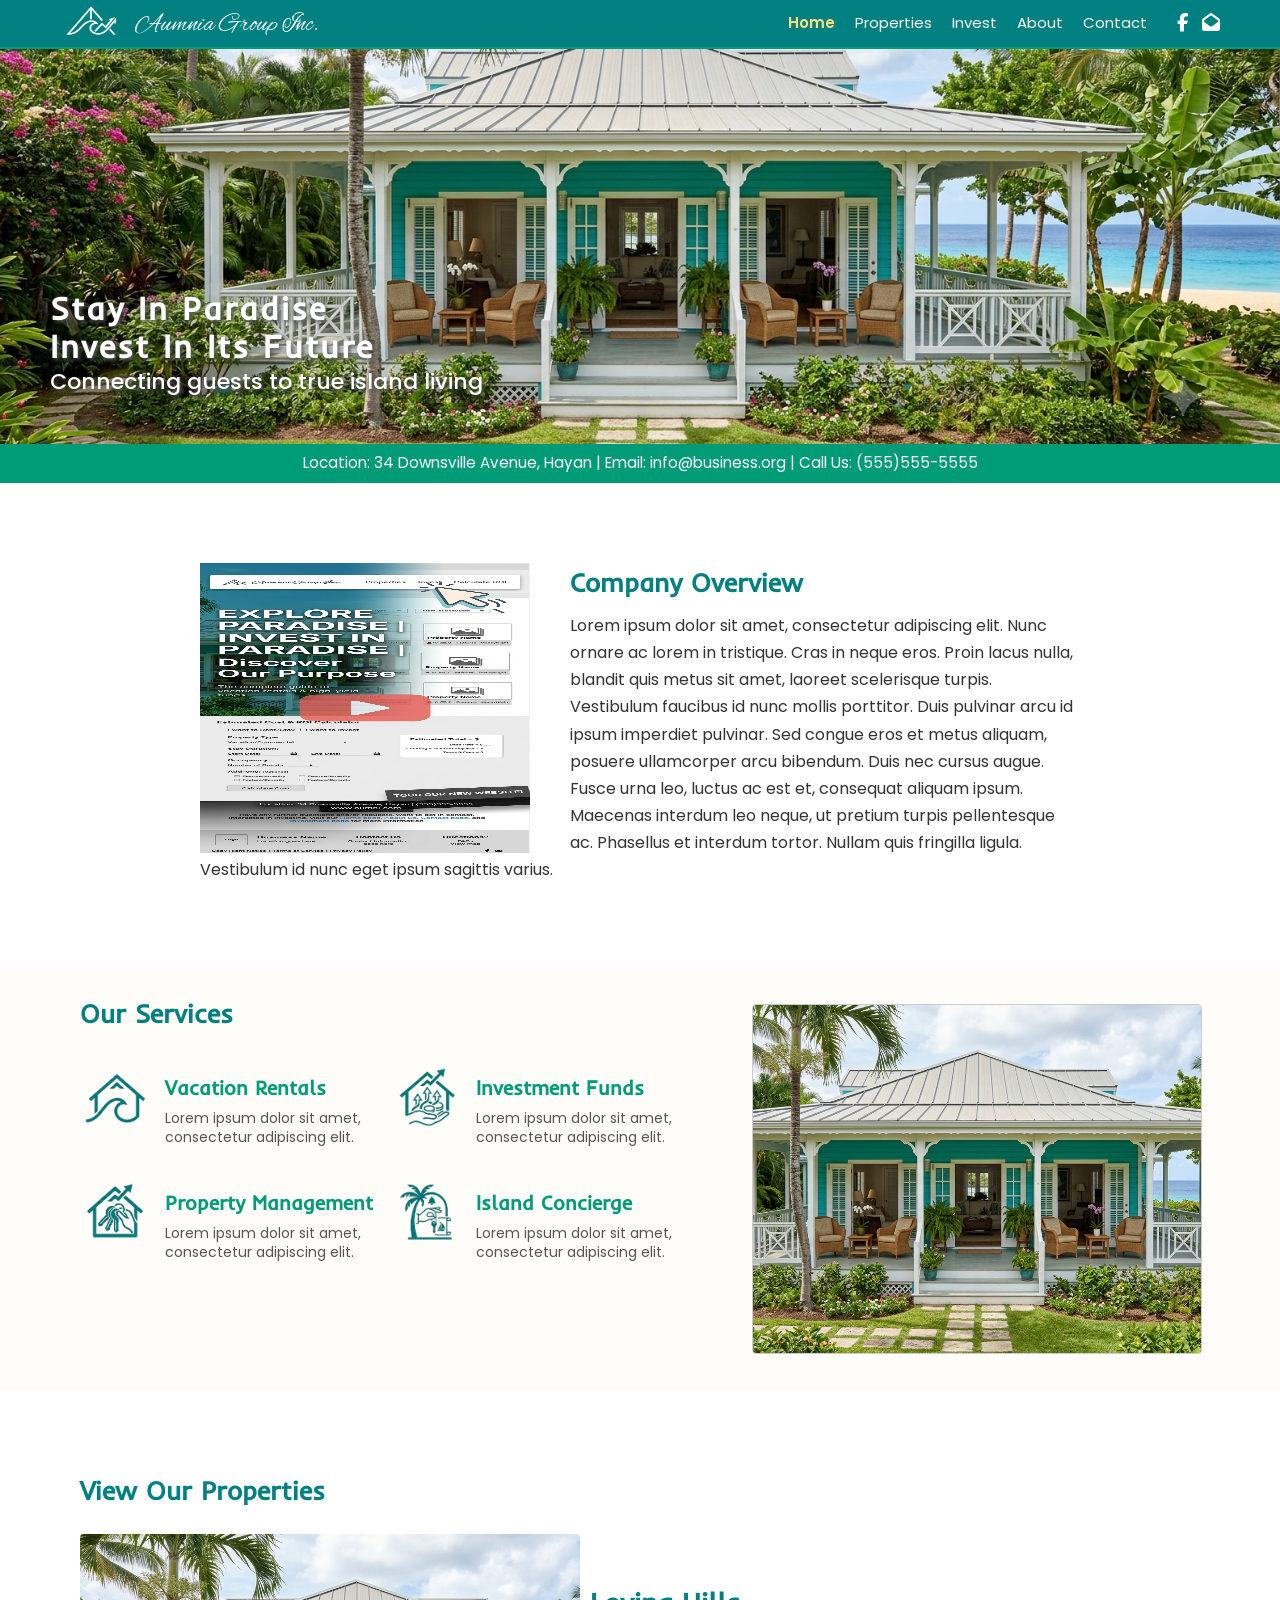
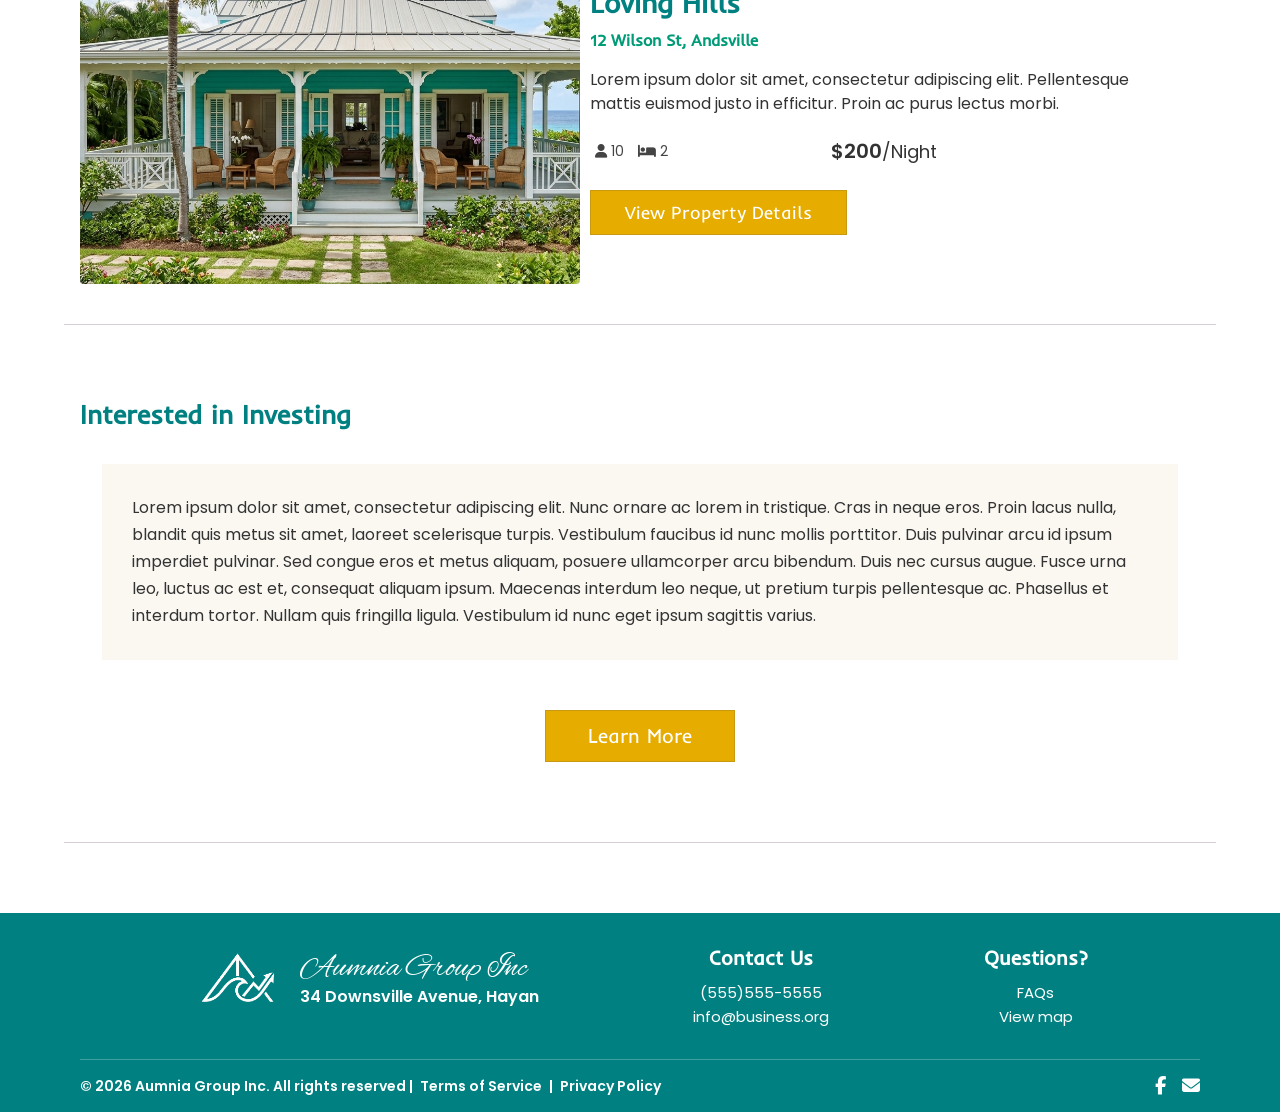
==== index.html @ 233413c9 "Complete website" ====
<!DOCTYPE html>
    <html>
        <head>
            <meta charset="UTF-8">
            <meta name="viewport" content="width=device-width, initial-scale=1.0">
            <title>Aumnia Group Inc.</title>

            <!-- Font Awesome Icons (v.6.4.0)-->
             <link rel="stylesheet" href="https://cdnjs.cloudflare.com/ajax/libs/font-awesome/6.4.0/css/all.min.css"/>

            <!-- Google Fonts Preconnect-->
             <link rel="preconnect" href="https://fonts.googleapis.com">
             <link rel="preconnect" href="https://fonts.gstatic.com" crossorigin>

            <!-- Google Fonts from Figma prototype-->
             <link href="https://fonts.googleapis.com/css2?family=Alex+Brush&family=Inder&family=Poppins:ital,wght@0,100;0,200;0,300;0,400;0,500;0,600;0,700;0,800;0,900;1,100;1,200;1,300;1,400;1,500;1,600;1,700;1,800;1,900&display=swap" rel="stylesheet">

            <!-- Local CSS stylesheet-->
             <link rel="stylesheet" href="css/style.css">

            <!-- Local JavaScript file-->
             <script src="javascript/main.js"></script>
        </head>

        <body>
            <!-- Header Section Starts-->
             <div class="hero">
                <nav>
                    <div class="left-side">
                        <a href="index.html">
                            <img src="images/placeholder logo.png" alt="Aumnia Group Inc. Logo" class="logo" height="35" width="60">
                        </a>
                        <h1>Aumnia Group Inc.</h1>
                    </div>

                    <div class="right-side">
                        <div class="nav-links" id="navLinks">
                            <ul>
                                <li><a href="index.html" class="active">Home</a></li>
                                <li><a href="Properties.html">Properties</a></li>
                                <li><a href="Invest.html">Invest</a></li>
                                <li><a href="About.html">About</a></li>
                                <li><a href="Contact.html">Contact</a></li>
                            </ul>
                        </div>
                        <div class="social-icons">
                            <a href="#" class="fab fa-facebook-f"></a>
                            <a href="#" class="fas fa-envelope-open"></a>
                        </div>
                    </div>
                </nav>

                <div class="page-header">
                    <h1>Stay In Paradise<br>Invest In Its Future</h1>
                    <h2>Connecting guests to true island living</h2>
                </div>
             </div>

             <div class="contact-block">
                <h3>Location: 34 Downsville Avenue, Hayan | Email: info@business.org | Call Us: (555)555-5555</h3>
             </div>
            <!-- Header Section Ends-->

            <!-- Video Section Starts-->
             <div class="vid-container">
                <img src="images/aumnia thumbnail.png" height="290" width="330">
                <h1>Company Overview</h1>
                <p>Lorem ipsum dolor sit amet, consectetur adipiscing elit. Nunc ornare ac lorem in tristique. Cras in neque 
                    eros. Proin lacus nulla, blandit quis metus sit amet, laoreet scelerisque turpis. Vestibulum faucibus id nunc 
                    mollis porttitor. Duis pulvinar arcu id ipsum imperdiet pulvinar. Sed congue eros et metus aliquam, posuere 
                    ullamcorper arcu bibendum. Duis nec cursus augue. Fusce urna leo, luctus ac est et, consequat aliquam ipsum. 
                    Maecenas interdum leo neque, ut pretium turpis pellentesque ac. Phasellus et interdum tortor. Nullam quis 
                    fringilla ligula. Vestibulum id nunc eget ipsum sagittis varius.</p>
             </div>
            <!-- Video Section Ends-->

            <!-- Services Section Starts-->
             <section class="services-section">
                <div class="services">
                    
                    <!-- Left Side: Section Title & 2x2 Grid of Services -->
                    <div class="services-content">
                        <h1>Our Services</h1>
                        
                        <div class="services-grid">
                            
                            <!-- Service Item 1 -->
                            <div class="service-card">
                                <img src="images/rentals.png" alt="Vacation Rentals Icon" class="service-icon" height="70" width="70">
                                <div class="service-info">
                                    <h3>Vacation Rentals</h3>
                                    <p>Lorem ipsum dolor sit amet, consectetur adipiscing elit.</p>
                                </div>
                            </div>

                            <!-- Service Item 2 -->
                            <div class="service-card">
                                <img src="images/invest funds.png" alt="Investment Funds Icon" class="service-icon" height="70" width="70">
                                <div class="service-info">
                                    <h3>Investment Funds</h3>
                                    <p>Lorem ipsum dolor sit amet, consectetur adipiscing elit.</p>
                                </div>
                            </div>

                            <!-- Service Item 3 -->
                            <div class="service-card">
                                <img src="images/prop management.png" alt="Property Management Icon" class="service-icon" height="70" width="70">
                                <div class="service-info">
                                    <h3>Property Management</h3>
                                    <p>Lorem ipsum dolor sit amet, consectetur adipiscing elit.</p>
                                </div>
                            </div>

                            <!-- Service Item 4 -->
                            <div class="service-card">
                                <img src="images/island concierge.png" alt="Island Concierge Icon" class="service-icon" height="70" width="70">
                                <div class="service-info">
                                    <h3>Island Concierge</h3>
                                    <p>Lorem ipsum dolor sit amet, consectetur adipiscing elit.</p>
                                </div>
                            </div>

                        </div>
                    </div>

                    <!-- Right Side: Property Featured Image -->
                    <div class="services-image">
                        <img src="images/property.png" height="350" width="450">
                    </div>

                </div>
             </section>
            <!-- Services Section Ends-->

            <!-- Properties Section Starts -->
             <section class="properties-section">
                <h1>View Our Properties</h1>

                <div class="properties-container">
                    <!-- Left Column: Main Image -->
                    <div class="properties-image">
                        <img src="images/property.png" alt="Loving Hills" height="350" width="550">
                    </div>

                    <!-- Right Column: Details & Specs -->
                    <div class="properties-content">
                        <h2 class="property-title">Loving Hills</h2>
                        <p class="property-address">12 Wilson St, Andsville</p>

                        <p class="property-description">
                            Lorem ipsum dolor sit amet, consectetur adipiscing elit. Pellentesque mattis euismod justo in efficitur. Proin ac purus lectus morbi.
                        </p>

                        <!-- Specs & Pricing Row -->
                        <div class="property-meta-row">
                            <div class="property-specs">
                                <span><i class="fa-solid fa-user"></i> 10</span>
                                <span><i class="fa-solid fa-bed"></i> 2</span>
                            </div>
                            <div class="property-price">
                                <b>$200</b>/Night
                            </div>
                        </div>

                        <!-- Call to Actions -->
                        <div class="property-actions">
                            <a href="Properties.html" class="btn-primary">View Property Details</a>
                        </div>
                    </div>
                </div>
             </section>
            <!-- Properties Section Ends -->

            <hr class="break">

            <!-- Invest Section Starts-->
             <section class="invest-section">
                <h1>Interested in Investing</h1>
                <p>Lorem ipsum dolor sit amet, consectetur adipiscing elit. Nunc ornare ac lorem in tristique. Cras in neque 
                    eros. Proin lacus nulla, blandit quis metus sit amet, laoreet scelerisque turpis. Vestibulum faucibus id nunc 
                    mollis porttitor. Duis pulvinar arcu id ipsum imperdiet pulvinar. Sed congue eros et metus aliquam, posuere 
                    ullamcorper arcu bibendum. Duis nec cursus augue. Fusce urna leo, luctus ac est et, consequat aliquam ipsum. 
                    Maecenas interdum leo neque, ut pretium turpis pellentesque ac. Phasellus et interdum tortor. Nullam quis 
                    fringilla ligula. Vestibulum id nunc eget ipsum sagittis varius.</p>

                <a href="Invest.html" class="btn">Learn More</a>
             </section>
            <!-- Invest Section Ends-->

            <hr class="break">

            <!-- Footer Section Starts -->
             <footer class="site-footer">
                <!-- Top Row: Logo, Branding, Contact & Questions -->
                <div class="footer-top">
                    
                    <!-- Branding Block -->
                    <div class="footer-brand">
                        <img src="images/placeholder logo.png" alt="Aumnia Group Inc. Logo" class="footer-logo">
                        <div class="brand-text">
                            <h2 class="company-name">Aumnia Group Inc</h2>
                            <p class="company-address">34 Downsville Avenue, Hayan</p>
                        </div>
                    </div>

                    <!-- Contact Us Column -->
                    <div class="footer-column">
                        <h3 class="contact">Contact Us</h3>
                        <p>(555)555-5555</p>
                        <p><a href="mailto:info@business.org">info@business.org</a></p>
                    </div>

                    <!-- Questions Column -->
                    <div class="footer-column">
                        <h3>Questions?</h3>
                        <p><a href="#" onclick="openFaqModal(event)">FAQs</a></p>
                        <p><a href="https://www.google.com/maps/place/Dominica/data=!4m2!3m1!1s0x8c14d2faf2155a15:0x49b39109053afd3c?sa=X&ved=1t:242&ictx=111" target="_blank" rel="noopener noreferrer">View map</a></p>
                    </div>

                </div>

                <!-- Bottom Row: Copyright/Legal Links & Social Icons -->
                <div class="footer-bottom">
                    <div class="footer-legal">
                        <span>&copy; 2026 Aumnia Group Inc. All rights reserved</span>  | 
                        <a href="#">Terms of Service</a> | 
                        <a href="#">Privacy Policy</a>
                    </div>
                    <div class="footer-socials">
                        <a href="#" class="fab fa-facebook-f" aria-label="Facebook"></a>
                        <a href="#" class="fas fa-envelope" aria-label="Email"></a>
                    </div>
                </div>
             </footer>
            <!-- Footer Section Ends -->

            <!-- FAQ Modal -->
             <div id="faq-modal" class="modal-overlay">
                <div class="modal-card">
                    <button type="button" class="modal-close" onclick="closeFaqModal()">&times;</button>
                    <div class="modal-icon modal-icon-info">
                        <i class="fa-solid fa-circle-question"></i>
                    </div>
                    <h2>Frequently Asked Questions</h2>
                    <p>We are currently compiling our most frequently asked questions. If you have an immediate inquiry, please reach out to our team.</p>
                    <div class="modal-actions">
                        <a href="contact.html" class="btn-primary-modal">Go to Contact</a>
                        <button type="button" class="btn-secondary-modal" onclick="closeFaqModal()">Close</button>
                    </div>
                </div>
             </div>
        </body>
    </html>
---- css/style.css ----
/* ------------------ Basic Style Settings ----------------- */
/* box-sizing reset */
*, *::before, *::after {
    box-sizing: border-box;
    margin: 0;
    padding: 0;
}

:root {
    --primary-color: #008080;
    --secondary-color: #009B77;
    --accent-color: #E6AC00;
    --border-color: #C79A12;
    --bg-color: rgb(242, 232, 211, 0.12);
    --text-color: #333;
    --solidBgText-color: #FFF;
    --accentText-color: #555;

    --font-heading: 'Inder', sans-serif;
    --font-body: 'Poppins', sans-serif;
    --font-title: 'Alex Brush', cursive;
}

html, body {
    font-family: var(--font-body);
    font-size: 16px;
    color: var(--text-color);
    line-height: 1.5;
	overflow-x: hidden;
    scroll-behavior: smooth;
}

/* ------------------------ Banner Style Settings ------------------------- */
.hero {
    position: relative;
    height: 444px;
    background: url('../images/property.png') no-repeat center center/cover;
    display: flex;
    flex-direction: column;
    justify-content: space-between;
}

.page-header {
      text-align: left;
      margin-left: 50px;
      position: absolute;
      top: 65%;
	  width: 100%;

      color: var(--solidBgText-color);
      text-shadow: 2px 2px 4px #555;
}

.page-header h1 {
    font-family: var(--font-heading);
    font-size: 32px;
    font-weight: 600;
    letter-spacing: 2px;
    line-height: 1.2;
}

.page-header h2 {
    font-family: var(--font-body);
    font-size: 22px;
    font-weight: 500;
}

/* Contact block */
.contact-block {
    padding: 8px;
    width: 100%;
    background-color: var(--secondary-color);
    color: var(--solidBgText-color);
    font-size: 13px;
    text-align: center;
}

.contact-block h3 {
    font-weight: 400;
}

/* ------------------ Navigation Bar -------------------------------- */
nav {
    background-color: var(--primary-color);
    border-bottom: 2px solid var(--secondary-color);
    color: var(--solidBgText-color);

    display: flex;
    align-items: center;
    justify-content: space-between;
    padding: 2px 60px;
    position: relative;
    width: 100%;
    z-index: 10;
}

nav .left-side {
    display: flex;
    align-items: center;
    gap: 15px;
}

nav .logo img {
    height: 40px; /* Adjust height to match your Figma mockup */
    width: auto;
    display: block;
}

nav h1 {
    font-family: var(--font-title);
    font-weight: 400;
    font-size: 25px;
    padding-top: 5px;
}

nav .right-side {
    display: flex;
    align-items: center;
    gap: 30px;
}

.nav-links {
    display: flex;
    align-items: center;
}

nav ul {
    list-style: none;
    display: flex;
    gap: 20px;
    margin: 0;
    padding: 0;
}

nav ul li {
    display: inline;
}

nav ul li a {
    color: var(--solidBgText-color);
    text-decoration: none;
    font-size: 15px;
}

nav .active {
    color: #ffdf80;
    font-weight: 600;
}

nav ul li a:hover {
    color: #ffdf80;
}

.social-icons {
    display: flex;
    gap: 14px;
}

.social-icons a {
    color: var(--solidBgText-color);
    text-decoration: none;
    font-size: 18px;
}

/* --------------------- Video Style Settings ---------------------------- */
.vid-container {
    max-width: 75%; /* Constrains content width on large desktop screens */
    margin: 0 auto;    /* Centers the container horizontally on the page */
    padding: 80px 40px; /* Provides consistent spacing around the section */
}

/* Ensure floated elements clear inside the container */
.vid-container::after {
    content: "";
    display: table;
    clear: both;
}

.vid-container img {
    float: left;
    margin-right: 40px;
    cursor: default;
    user-select: none;
}

.vid-container h1 {
    color: var(--primary-color);
    font-family: var(--font-heading);
    font-size: 26px;
    margin-bottom: 10px;
}

.vid-container p {
    font-size: 16px;
    line-height: 1.7;
}

/* ------------------ Services Style Settings ------------------ */
.services-section {
    padding: 30px 80px;
    background-color: var(--bg-color);
}

/* Outer layout wrapper (2 Columns on Desktop) */
.services {
    max-width: 100%;
    margin: 0 auto;
    display: flex;
    align-items: flex-start;
    gap: 50px;
}

.services-content {
    width: 60%;
}

/* Section Title */
.services-section h1 {
    font-family: var(--font-heading);
    color: var(--primary-color);
    font-size: 26px;
    margin-bottom: 30px;
}

/* 2x2 Grid for Service Cards */
.services-grid {
    display: grid;
    grid-template-columns: repeat(2, 1fr); /* 2 columns */
    gap: 30px 0px; /* Row gap 30px, Column gap 20px */
}

/* Individual Service Card Component */
.service-card {
    display: flex;
    align-items: flex-start;
    gap: 15px;
}

/* Service Icon */
.service-icon {
    object-fit: contain;
    flex-shrink: 0; /* Prevents icon from shrinking on small screens */
}

/* Card Heading & Text */
.service-info {
    padding-top: 10px;
}

.service-info h3 {
    font-family: var(--font-heading);
    color: var(--secondary-color); /* Teal highlight */
    font-size: 20px;
    font-weight: 600;
    margin-bottom: 6px;
}

.service-info p {
    color: var(--accentText-color);
    font-size: 14px;
    line-height: 1.4;
}

/* Right Side Image Block */
.services-image {
    width: 40%;
    padding-top: 10px;
}

.services-image img {
    object-fit: cover;
    border-radius: 4px;
    border: 1px solid #ccc;
    cursor: default;
    user-select: none;
}

/* ------------------ Responsive Styles ------------------ */

/* Tablet & Mobile Screens */
@media (max-width: 768px) {
    .services-container {
        flex-direction: column; /* Stacks text/grid above image */
    }

    .services-grid {
        grid-template-columns: 1fr; /* Single column on mobile */
        gap: 24px;
    }

    .services-image img {
        max-height: 300px;
        cursor: default;
        user-select: none;
    }
}

/* -------------------- Properties Style Settings -------------------- */
.properties-section {
    padding: 40px 80px;
    margin-top: 40px;
}

.properties-section h1 {
    font-family: var(--font-heading);
    color: var(--primary-color);
    font-size: 26px;
    margin-bottom: 24px;
}

.properties-container {
    display: flex;
    align-items: center;
    gap: 10px;
    max-width: 100%;
}

/* Left Image Box */
.properties-image {
    flex: 1 1 45%;
    border-radius: 4px;
    overflow: hidden;
}

.properties-image img {
    object-fit: cover;
    display: block;
}

/* Right Text Column */
.properties-content {
    flex: 1 1 55%;
    display: flex;
    flex-direction: column;
}

.property-title {
    font-family: var(--font-heading);
    font-size: 28px;
    color: var(--primary-color);
    margin-bottom: 4px;
}

.property-address {
    font-family: var(--font-heading);
    font-size: 16px;
    font-weight: 700;
    color: var(--secondary-color);
    margin-bottom: 16px;
}

.property-description {
    font-size: 16px;
    line-height: 1.5;
    margin-bottom: 20px;
    width: 90%;
}

/* Key Features Grid */
.property-features {
    list-style: none;
    padding: 0;
    margin: 0 0 20px 0;
    display: grid;
    grid-template-columns: repeat(2, 0.5fr);
    gap: 10px 10px;
    width: 80%;
}

.property-features li {
    font-size: 16px;
    font-weight: 600;
    display: flex;
    align-items: center;
}

.property-features li::before {
    content: "•";
    color: var(--accent-color);
    font-size: 28px;
    margin-right: 4px;
}

/* Specs & Price Line */
.property-meta-row {
    display: flex;
    align-items: center;
    justify-content: space-between; /* Pushes specs left and price right */
    width: 57%;
    margin-bottom: 24px;
    padding-left: 5px;
}

.property-specs {
    display: flex;
    align-items: center;
    gap: 14px;
    font-size: 14px;
    color: #444;
}

.property-price {
    font-size: 18px;
}

.property-price b {
    font-size: 20px;
    font-weight: 600;
}

/* Actions */
.property-actions {
    display: flex;
    flex-direction: column;
    align-items: flex-start;
    gap: 12px;
}

.property-actions .btn-primary {
    display: block;
    color: var(--solidBgText-color);
    font-family: var(--font-heading);
    font-size: 18px;
    padding: 8px 34px;
    width: fit-content;
    margin: 0;
    background-color: var(--accent-color);
    border: 1px solid var(--border-color);
    text-decoration: none;
    transition: var(--border-color) 0.2s ease;
}

.property-actions .btn-primary:hover {
    background-color: var(--border-color);
}

.calc-link {
    font-size: 13.5px;
    color: var(--primary-color);
    text-decoration: none;
}

.calc-link:hover {
    text-decoration: underline;
    color: var(--secondary-color);
}

.calc-link:visited {
    color: var(--accent-color);
}

/* Mobile Responsiveness */
@media (max-width: 820px) {
    .properties-container {
        flex-direction: column;
        gap: 24px;
    }

    .properties-image,
    .properties-content {
        flex: 1 1 100%;
        width: 100%;
    }
}

/* ----------------------- Horizontal Break Style Settings --------------------- */
hr.break {
    max-width: 90%;
    padding: 30px 40px 40px;
    margin: 0px auto;
    border: none;
    border-top: 1px solid #989;
    opacity: 0.4;
}

/* ------------------------ Invest Section Style Settings ---------------------------- */
.invest-section {
    padding: 0px 80px;
}

.invest-section h1 {
    font-family: var(--font-heading);
    color: var(--primary-color);
    font-size: 26px;
    margin-bottom: 30px;
}

.invest-section p {
    width: 96%;
    margin: 0px auto;
    background-color: rgb(242, 232, 211, 0.3);
    padding: 30px;
    line-height: 1.7;
}

.invest-section .btn {
    color: var(--solidBgText-color);
    font-family: var(--font-heading);
    font-size: 20px;
    padding: 10px 42px;
    display: block;
    width: fit-content;
    margin: 50px auto 80px;
    background-color: var(--accent-color);
    border: 1px solid var(--border-color);
    text-decoration: none;
    transition: var(--border-color) 0.2s ease;
}

.btn:hover {
    background-color: var(--border-color);
}

/* ------------------ Footer Style Settings ------------------ */

.site-footer {
    background-color: var(--primary-color);
    color: var(--solidBgText-color);
    padding: 30px 80px 15px;
}

/* Top Section Layout */
.footer-top {
    display: flex;
    justify-content: space-between;
    align-items: flex-start;
    max-width: 80%;
    margin: 0px auto;
    padding-bottom: 30px;
}

/* Branding & Address */
.footer-brand {
    display: flex;
    align-items: center;
    gap: 20px;
}

.footer-logo {
    height: 60px;
    width: auto;
    object-fit: contain;
}

.footer-brand .company-name {
    font-family: var(--font-title);
    font-size: 32px;
    font-weight: 400;
    line-height: 1;
    padding-top: 10px;
}

.footer-brand .company-address {
    font-family: var(--font-body);
    font-size: 16px;
    font-weight: 600;
}

/* Columns for Contact & Questions */
.footer-column h3 {
    font-family: var(--font-heading);
    font-size: 20px;
    font-weight: 600;
    margin-bottom: 8px;
}

/* FIx the alignment of the Contact title*/
.footer-column .contact {
    padding-left: 16px;
}

.footer-column p, 
.footer-column a {
    font-size: 15px;
    color: var(--solidBgText-color);
    text-decoration: none;
    line-height: 1.6;
    text-align: center;
}

.footer-column a:hover {
    color: #ffdf80; /* Yellow highlight on hover matching nav */
}

/* Bottom Bar Divider & Flex Layout */
.footer-bottom {
    border-top: 1px solid rgba(255, 255, 255, 0.25); /* Subtle white dividing line */
    padding-top: 16px;
    display: flex;
    justify-content: space-between;
    align-items: center;
    font-size: 14px;
    font-weight: 600;
}

.footer-legal a {
    color: var(--solidBgText-color);
    text-decoration: none;
    margin: 0 4px;
}

.footer-legal a:hover {
    color: #ffdf80;
}

/* Social Icons */
.footer-socials {
    display: flex;
    gap: 16px;
}

.footer-socials a {
    color: var(--solidBgText-color);
    text-decoration: none;
    font-size: 18px;
    transition: color 0.2s ease;
}

.footer-socials a:hover {
    color: #ffdf80;
}

/* ------------------ Responsive Adjustments ------------------ */

@media (max-width: 768px) {
    .site-footer {
        padding: 30px 20px 15px 20px;
    }

    .footer-top {
        flex-direction: column;
        align-items: flex-start;
        gap: 25px;
    }

    .footer-bottom {
        flex-direction: column;
        gap: 15px;
        text-align: center;
    }
}

/* ----------------------------- About Page Style Settings ------------------------------- */
/* ---------------------- Replacement Style Settings ------------------------- */
.about-page .hero {
    background: url('../images/about banner.png') no-repeat center center/cover;
}

.about-page .page-header {
    top: 80%;
}

.about-page .page-header h1 {
    font-size: 36px;
}

.about-page .break {
    padding-bottom: 0px;
}

/* ----------------------- Mission & Value Style Settings ----------------------- */
.mission-section {
    background-color: var(--bg-color);
    padding: 30px 80px 50px;
}

.mission-container {
    display: flex;
    align-items: flex-start; /* Aligns top edges of list and image */
    justify-content: space-between;
    gap: 50px; /* Space between list and image */
    width: 100%;
}

.mission-section h1 {
    color: var(--primary-color);
    font-family: var(--font-heading);
    font-size: 26px;
    margin-bottom: 25px;
}

.missions {
    max-width: 55%;
}

.missions ul {
    padding-left: 20px;
    list-style-type: none;
}

.missions li {
    margin-bottom: 20px;  
    padding-left: 20px;  
    position: relative;
}

.missions li::before {
    content: "•";
    position: absolute;
    left: 0;
    top: -2px;
    color: var(--accent-color);
    font-family: var(--font-body);
    font-weight: 900;
    font-size: 28px;
    line-height: 1;
}

.mission-image {
    width: 45%;
}

.mission-image img {
    display: block;
    border-radius: 4px;
    padding-top: 10px;
    cursor: default;
    user-select: none;
}

/* -------------------------- Quote Style Settings ----------------------- */
.quote-section {
    padding: 50px 80px;
}

.quote-container {
    max-width: 100%;
    margin: 0 auto;
    display: flex;
    align-items: center;
    justify-content: center;
    gap: 40px;
}

.quote-img {
    display: block;
    flex-shrink: 0;
    cursor: default;
    user-select: none;
}

.quote-content {
    display: flex;
    flex-direction: column;
    gap: 24px;
    max-width: 40%;
    margin: 0;
}

.quote {
    font-family: var(--font-heading);
    font-size: 26px;
    line-height: 1.4;
}

.quote-btns {
    display: flex;
    align-items: center;
    gap: 20px;
}

.quote-btns a {
    display: block;
    color: var(--solidBgText-color);
    font-family: var(--font-heading);
    font-size: 18px;
    padding: 8px 34px;
    width: fit-content;
    margin: 0;
    background-color: var(--accent-color);
    border: 1px solid var(--border-color);
    text-decoration: none;
    transition: var(--border-color) 0.2s ease;
}

.quote-btns a:hover {
    background-color: var(--border-color);
}

/* ----------------- Notice Style Settings ------------------------ */
.notice {
    padding: 30px 0px 80px;
    text-align: center;
    font-size: 16.5px;
    font-weight: 500;
}

.notice a {
    color: var(--primary-color);
}

.notice a:hover {
    color: var(--secondary-color);
}

.notice a:visited {
    color: var(--accent-color);
}

/* ----------------------------- Contact Page Style Settings ------------------------------- */
/* ---------------------- Replacement Style Settings ------------------------- */
.contact-page .hero {
    background: url('../images/contact banner.png') no-repeat center center/cover;
}

.contact-page .page-header {
    top: 80%;
}

.contact-page .page-header h1 {
    font-size: 36px;
}

.contact-page .break {
    padding-bottom: 0px;
}

/* ---------------- Personal Style Settings ------------------- */
/* Update Personal Contact Info Block */
.contact-page .vid-container {
    display: flex;
    align-items: center; /* Vertically centers headshot and text */
    gap: 36px;
    padding: 30px 0px;
    width: 50%;
    margin: 40px auto;
}

.contact-page .vid-container img {
    margin-right: 0;
    object-fit: cover;
}

.contact-page .vid-container .info-content {
    display: flex;
    flex-direction: column;
    gap: 8px;
}

.contact-page .vid-container h1 {
    padding-top: 0;
    margin-bottom: 8px;
}

.contact-page .vid-container p {
    font-size: 18px;
    line-height: 1.9;
}

.contact-page .vid-container a {
    color: var(--primary-color);
}

.contact-page .vid-container a:hover {
    color: var(--secondary-color);
}

.contact-page .vid-container a:visited {
    color: var(--accent-color);
}

/* ---------------- Contact Form Styles ---------------- */
.form-section {
    max-width: 100%;
    margin: 40px auto 80px;
    padding: 40px 0px;
    font-family: var(--font-body);  
    background-color: var(--bg-color);
}

.form-intro {
    font-size: 15px;
    line-height: 1.5;
    color: var(--text-color); 
    margin: 0px auto; 
    margin-bottom: 35px;
    width: 60%;
}

.contact-form {
    display: flex;
    flex-direction: column;
    gap: 24px;
    width: 60%;
    margin: 0px auto;
}

.form-group {
    display: flex;
    flex-direction: column;
}

.form-group label {
    font-family: var(--font-heading);  
    font-weight: 600;
    font-size: 17px;
}

.form-group label .required {
    font-weight: 400;
    font-style: italic;
    font-size: 13px;
    color: #666;
    margin-left: 4px;
}

/* Bottom-bordered Input Fields */
.form-group input[type="text"],
.form-group input[type="email"],
.form-group input[type="tel"] {
    width: 100%;
    border: none;
    border-bottom: 1px solid var(--accent-color);
    padding: 6px 0;
    font-family: var(--font-body);  
    font-size: 15px;
    color: var(--text-color);
    outline: none;
    background: transparent;
}

.form-group input:focus {
    border-bottom-color: var(--border-color);  
}

/* Custom Dropdown Styling with Yellow Caret */
.select-wrapper {
    margin-top: 10px;
    position: relative;
    width: 100%;
}

.select-wrapper::after {
    content: "▼";
    font-size: 14px;
    color: var(--accent-color);
    border-color: var(--border-color);  
    position: absolute;
    right: 14px;
    top: 50%;
    transform: translateY(-50%);
    pointer-events: none;
}

.select-wrapper select {
    width: 100%;
    padding: 10px 14px;
    border: 1px solid #d3d3d3;
    background-color: #fff;
    font-family: var(--font-body); /* typeface for options */  
    font-size: 15px;
    font-weight: 400;
    color: #333;  
    appearance: none; /* Removes default browser dropdown arrow */
    -webkit-appearance: none;
    -moz-appearance: none;
    cursor: pointer;
    outline: none;
}

.select-wrapper select:focus {
    border-color: var(--accent-color);  
}

/* Textarea Box Styling */
.form-group textarea {
    width: 100%;
    margin-top: 10px;
    border: 1px solid #b5b5b5;
    padding: 12px;
    font-family: var(--font-body);  
    font-size: 15px;
    resize: vertical;
    outline: none;
}

.form-group textarea:focus {
    border-color: var(--accent-color);  
}

/* Submit Button */
.submit-btn {
    width: fit-content;
    background-color: var(--accent-color);  
    color: var(--solidBgText-color);  
    font-family: var(--font-heading);
    font-size: 16px;
    font-weight: 600;
    padding: 12px 36px;
    border: none;
    cursor: pointer;
    transition: background-color 0.2s ease;
    margin-top: 5px;
}

.submit-btn:hover {
    background-color: var(--border-color);
}

/* ----------------------- Form Modal Style Settings -------------------------- */
/* Modal Overlay */
.modal-overlay {
    position: fixed;
    top: 0;
    left: 0;
    width: 100%;
    height: 100%;
    background-color: rgba(0, 0, 0, 0.55);
    display: flex;
    align-items: center;
    justify-content: center;
    z-index: 2000;
    opacity: 0;
    pointer-events: none;
    transition: opacity 0.25s ease-in-out;
}

/* Activated State */
.modal-overlay.active {
    opacity: 1;
    pointer-events: auto;
}

/* Modal Window Card */
.modal-card {
    position: relative;
    background: var(--solidBgText-color);
    padding: 32px 28px;
    border-radius: 12px;
    max-width: 440px;
    width: 90%;
    text-align: center;
    box-shadow: 0 10px 25px rgba(0, 0, 0, 0.2);
}

.modal-card h2 {
    font-family: var(--font-heading);
    color: var(--text-color);
    margin-bottom: 5px;
}

.modal-card p {
    margin-bottom: 10px;
}

/* Close Button (X) */
.modal-close {
    position: absolute;
    top: 12px;
    right: 16px;
    background: transparent;
    border: none;
    font-size: 24px;
    color: #777;
    cursor: pointer;
    line-height: 1;
}

.modal-close:hover {
    color: var(--border-color);
}

/* Modal Icons */
.modal-icon {
    font-size: 42px;
    margin-bottom: 12px;
}

.modal-icon-success,
.modal-icon-info {
    color: var(--primary-color);
}

/* Buttons inside Modals */
.btn-primary-modal,
.btn-secondary-modal {
    display: inline-block;
    padding: 10px 20px;
    border-radius: 6px;
    font-size: 14px;
    font-weight: 600;
    cursor: pointer;
    text-decoration: none;
    margin: 6px 4px;
    border: none;
}

.btn-primary-modal {
    background-color: var(--accent-color);
    color: var(--solidBgText-color);
    border: 1px solid var(--border-color)
}

.btn-secondary-modal {
    border: 1px solid #555;
    color: #555;
    padding: 12px 20px;
    background-color: var(--solidBgText-color);
}

.btn-primary-modal:hover {
    background-color: var(--border-color);
}

.btn-secondary-modal:hover {
    background-color: whitesmoke;
}

/* -------------------------- Tour Schedule Style Settings --------------------------- */
.tour-section {
    max-width: 1000px;
    margin: 60px auto;
    padding: 0 40px;
    font-family: var(--font-body);
}

.tour-container {
    display: flex;
    justify-content: space-between;
    align-items: flex-start;
    gap: 60px;
}

/* Two equal columns */
.tour-col,
.schedule-col {
    flex: 1;
}

.tour-section h2 {
    font-family: var(--font-heading);
    color: var(--primary-color)
}

.tour-col h2 {
    font-size: 26px;
    margin-bottom: 15px;
}

.schedule-col h2 {
    padding-top: 45px;
    margin-bottom: 15px;
    font-size: 22px;
}

/* Map Placeholder Image */
.map-wrapper {
    width: 100%;
    border-radius: 2px;
    overflow: hidden;
}

.map-img {
    display: block;
    object-fit: cover;
    cursor: default;
    user-select: none;
}

/* Calendar Widget Box */
.calendar-widget {
    border: 1px solid #e0e0e0;
    box-shadow: 0 4px 12px rgba(0, 0, 0, 0.08);
    background-color: #fcfcfc;
    border-radius: 4px;
    overflow: visible;
    position: relative;
}

.calendar-header {
    background-color: var(--secondary-color); 
    color: var(--solidBgText-color); 
    border-radius: 4px 4px 0 0;
    padding: 10px 18px;
    display: flex;
    align-items: center;
    justify-content: space-between;
}

.calendar-header h3 {
    font-family: var(--font-body);
    font-size: 18px;
    font-weight: 500;
    padding-left: 10px;
}

.calendar-nav {
    display: flex;
    align-items: center;
    gap: 12px;
    font-family: var(--font-body); 
    font-size: 15px;
}

.calendar-nav button {
    background: transparent;
    border: none;
    color: var(--solidBgText-color);
    font-size: 18px;
    font-weight: bold;
    cursor: pointer;
    padding: 0 4px;
}

.calendar-body {
    position: relative; /* Container reference for floating popover */
    padding: 16px;
}

.calendar-weekdays {
    display: grid;
    grid-template-columns: repeat(7, 0.5fr);
    text-align: center;
    font-weight: 600;
    font-size: 13px;
    color: #777;
    margin-bottom: 8px;
}

.calendar-days-grid {
    display: grid;
    grid-template-columns: repeat(7, 0.5fr);
    gap: 1px;
}

.day-cell {
    aspect-ratio: 1;
    display: flex;
    align-items: center;
    justify-content: center;
    font-size: 14px;
    border-radius: 3px;
    cursor: pointer;
    transition: background 0.2s ease, color 0.2s ease;
    user-select: none;
}

.day-cell:hover:not(.empty-cell) {
    background-color: #eee;
}

.day-cell.empty-cell {
    cursor: default;
}

/* Selected Active Date */
.day-cell.active-day {
    background-color: var(--accent-color) !important;   
    color: var(--solidBgText-color);   
    font-weight: 600;
}

/* Floating Time Pop-Over Overlay */
.time-popup {
    display: none;
    position: absolute;
    z-index: 20;
    background-color: #ffffff;
    border: 1px solid #ccc;
    box-shadow: 0 4px 14px rgba(0,0,0,0.15);
    border-radius: 4px;
    padding: 15px 20px;
    width: 210px;
    animation: fadeIn 0.15s ease-in-out forwards;
}

.time-popup.is-visible {
    display: block;
}

@keyframes fadeIn {
    from { opacity: 0; transform: translateY(-4px); }
    to { opacity: 1; transform: translateY(0); }
}

.time-popup-content {
    display: flex;
    flex-direction: column;
    gap: 12px;
}

.selected-date-text {
    font-family: var(--font-heading);   
    font-size: 14px;
    color: var(--text-color);   
    font-weight: 600;
}

/* Select element override */
.time-popup .select-wrapper select {
    padding: 6px 10px;          /* Solder/compact padding for the overlay */
    font-size: 13px;            /* Font size specific to calendar popup */
    border: 1px solid #cccccc;  /* Border styling */
    border-radius: 3px;
    background-color: #fbfbfbfb;
    color: var(--text-color);
}

/* Focus state override */
.time-popup .select-wrapper select:focus {
    border-color: var(--accent-color); /* Highlight color on focus */
}

/* Close button for calendar overlay */
.close-popup-btn {
    position: absolute;
    top: 14px;
    right: 8px;
    background: transparent;
    border: none;
    font-size: 18px;
    font-weight: bold;
    color: #888;
    cursor: pointer;
    line-height: 1;
    padding: 2px 4px;
    transition: color 0.15s ease;
}

.close-popup-btn:hover {
    color: var(--accent-color);
}

.confirm-time-btn {
    background-color: var(--accent-color);   
    color: var(--solidBgText-color);   
    font-family: var(--font-heading);   
    font-size: 14px;
    padding: 8px 16px;
    border: none;
    cursor: pointer;
    align-self: left;
    transition: background-color 0.2s ease;
}

.confirm-time-btn:hover {
    background-color: var(--border-color);   
}

/* Responsive adjustment */
@media (max-width: 768px) {
    .tour-container {
        flex-direction: column;
        gap: 40px;
    }
}

/* ----------------------------- Invest Page Style Settings ------------------------------- */
/* ---------------------- Replacement Style Settings ------------------------- */
.invest-page .hero {
    background: url('../images/invest banner.png') no-repeat center center/cover;
}

.invest-page .page-header {
    top: 80%;
}

.invest-page .page-header h1 {
    font-size: 36px;
}

.invest-page .properties-container {
    gap: 50px;
}

.invest-page .property-meta-row {
    width: 80%;
}

.invest-page .calc-section {
    margin: 0px;
}



.invest-page .form-section {
    background-color: var(--solidBgText-color);
    margin-bottom: 50px;
}

.invest-page .notice {
    background-color: var(--bg-color);
    padding: 30px 0px;
}

.invest-page .site-footer {
    margin-top: 50px;
}

/* ----------------------- Vid Style Settings ---------------------- */
.invest-vid {
    width: 60%;
    margin: 0 auto;
    padding: 100px 0;
}

.invest-vid img {
    width: 100%;
    display: block;
}

.invest-vid a {
    display: block;
    color: var(--solidBgText-color);
    background-color: var(--accent-color);
    font-weight: bold;
    letter-spacing: 0.5px;
    text-decoration: none;
    text-align: center;
    padding: 10px 20px;
    width: 100%;
    transition: background-color 0.2s ease;
}

.invest-vid a:hover {
    background-color: var(--border-color);
}

/* ---------------------- Statistics Style Settings ------------------------ */
.stats-section {
    padding: 40px 80px 60px;
    background-color: var(--bg-color);
    margin-bottom: 60px;
}

.stats-section h1 {
    font-family: var(--font-heading);
    color: var(--primary-color);
    font-size: 26px;
    margin-bottom: 40px;
    padding-left: 40px;
}

.stats-grid {
    display: grid;
    grid-template-columns: repeat(4, 0.6fr);
    gap: 20px;
    max-width: 100%;
    margin: 0px auto;
}

.stat-card {
    text-align: center;
}

.stat-card h2 {
    font-family: var(--font-heading);
    color: var(--secondary-color);
    font-size: 42px;
    font-weight: 600;
    margin-bottom: 8px;
    line-height: 1.1;
}

.stat-card p {
    font-family: var(--font-body);
    color: var(--text-color);
    font-size: 16px;
    line-height: 1.3;
}

/* Responsive Grid */
@media (max-width: 768px) {
    .stats-grid {
        grid-template-columns: repeat(2, 1fr);
        gap: 30px 20px;
    }
}

@media (max-width: 480px) {
    .stats-grid {
        grid-template-columns: 1fr;
    }
}

/* -------------------- Capital Style Settings ------------------------ */
.capital-section {
    padding: 40px 80px;
    margin-bottom: 50px;
}

.capital-section h1 {
    font-family: var(--font-heading);
    color: var(--primary-color);
    font-size: 26px;
    margin-bottom: 20px;
    padding-left: 40px;
}

/* Flexbox parent wrapper */
.capital-container {
    display: flex;
    align-items: center; /* Vertically centers the graphic relative to the text block */
    justify-content: space-between;
    gap: 20px;
    max-width: 80%;
    padding-left: 80px;
}

/* Left Column: Text layout */
.capital-content {
    flex: 1;
}

.capital-content h2 {
    font-family: var(--font-heading);
    color: var(--secondary-color);
    font-size: 22px;
    margin-bottom: 20px;
}

/* Right Column: Image container */
.capital-image {
    flex: 0 0 auto;
    display: flex;
    justify-content: center;
}

.capital-image img {
    display: block;
    object-fit: contain;
}

/* Left-aligned, non-full-width horizontal break */
.capital-section .break {
    max-width: 90%;      /* Controls line length (adjust percentage as needed) */
    margin-left: 40px;   /* Matches text indent alignment */
    margin-right: 0;     /* Keeps line left-aligned instead of centered */
    margin-top: 50px;
    padding-bottom: 20px;
}

/* Mobile Responsiveness */
@media (max-width: 768px) {
    .capital-container {
        flex-direction: column;
        align-items: flex-start;
        gap: 30px;
    }

    .capital-image {
        width: 100%;
    }

    .capital-image img {
        height: auto;
        max-width: 250px;
        margin: 0 auto;
    }

    .capital-section .break {
        max-width: 100%;
        margin-left: 0;
    }
}

/* ------------------ Projects Style Settings ------------------ */
.projects-section {
    padding: 40px 120px 50px;
    background-color: var(--bg-color);
}

.projects-section h1 {
    color: var(--primary-color);
    font-family: var(--font-heading);
    font-size: 26px;
    margin-bottom: 20px;
}

/* ---------------------- Calc Style Settings -------------------------- */
/* Collapsible Calculator Container */
.invest-calc-accordion {
    max-height: 0;
    overflow: hidden;
    padding-top: 0;
    padding-bottom: 0;
    opacity: 0;
    transition: max-height 0.4s ease-in-out, opacity 0.3s ease-in-out, padding 0.4s ease;
}

/* Expanded State */
.invest-calc-accordion.is-expanded {
    max-height: 800px; /* High enough value to contain form height */
    opacity: 1;
    padding-top: 40px;
    padding-bottom: 40px;
}

/* -------------------------------------- Featured Style Settings -------------------------------- */
.featured-section {
    padding: 20px 80px 60px;
}

.featured-section h1 {
    font-family: var(--font-heading);
    color: var(--primary-color);
    font-size: 26px;
    margin-bottom: 40px;
    padding-left: 40px;
}

.featured-container {
    display: flex;
    align-items: center; /* Vertically centers the graphic relative to the text block */
    justify-content: space-between;
    max-width: 78%;
    padding-left: 40px;
}

/* Right Column: Image container */
.featured-img {
    flex: 0 0 auto;
    display: flex;
    justify-content: center;
}

.featured-img img {
    display: block;
    object-fit: cover;
}

.featured-txt {
    font-size: 18px;
}

.featured-txt ul {
    padding-left: 30px;
    list-style-type: none;
    margin-top: 10px;
}

.featured-txt li {
    margin-bottom: 5px;  
    padding-left: 20px;  
    position: relative;
}

.featured-txt li::before {
    content: "•";
    position: absolute;
    left: 0;
    top: -2px;
    color: var(--accent-color);
    font-family: var(--font-body);
    font-weight: 900;
    font-size: 28px;
    line-height: 1;
}

/* ----------------------------- Process Style Settings ---------------------------- */
.process-section {
    padding: 40px 80px;
    background-color: var(--bg-color);
    margin-top: 40px;
}

.process-section h1 {
    font-family: var(--font-heading);
    color: var(--primary-color);
    font-size: 26px;
    margin-bottom: 30px;
}

.process-section p {
    padding-left: 40px;
    font-size: 17px;
}

.process-section b {
    font-family: var(--font-heading);
    color: var(--secondary-color);
    font-size: 22px;
}

.process-section .invest-btns {
    margin-top: 50px;
    padding-left: 40px;
    width: 100%;
}

.invest-btns a {
    color: var(--solidBgText-color);
    font-family: var(--font-heading);
    font-size: 18px;
    padding: 10px 34px;
    width: fit-content;
    margin: 0;
    margin-right: 15px;
    background-color: var(--accent-color);
    border: 1px solid var(--border-color);
    text-decoration: none;
    transition: var(--border-color) 0.2s ease;
}

.invest-btns a:hover {
    background-color: var(--border-color);
}

/* ----------------------------- Properties Page Style Settings ------------------------------- */
/* ---------------------- Replacement Style Settings ------------------------- */
.properties-page .hero {
    background: url('../images/invest banner.png') no-repeat center center/cover;
}

.properties-page .page-header {
    top: 80%;
}

.properties-page .page-header h1 {
    font-size: 36px;
}

.properties-page .properties-section{
    margin-top: 50px;
}

.properties-page .properties-container {
    display: flex;
    align-items: center; /* Vertically centers the text block relative to the left gallery */
    gap: 50px;
    max-width: 100%;
}

.properties-page .notice {
    padding: 60px 0px 80px;
    width: 80%;
    margin: 0px auto;
}

/* ---------------- Gallery Slideshow Component ---------------- */
.properties-gallery {
    flex: 1 1 45%;
    display: flex;
    flex-direction: column;
    gap: 0;
}

.slide-container {
    position: relative;
    width: 100%;
    aspect-ratio: 16 / 10;
    overflow: hidden;
    border-radius: 2px;
}

.slide-container img {
    width: 100%;
    height: 100%;
    object-fit: cover;
    display: block;
}

/* Nav Arrows */
.slide-nav {
    position: absolute;
    top: 50%;
    transform: translateY(-50%);
    background: transparent;
    border: none;
    color: var(--solidBgText-color);
    font-size: 32px;
    cursor: pointer;
    z-index: 5;
    padding: 10px;
    filter: drop-shadow(0px 2px 4px var(--text-color));
    transition: transform 0.15s ease, opacity 0.15s ease;
}

.slide-nav:hover {
    transform: translateY(-50%) scale(1.15);
}

.prev-btn { left: 12px; }
.next-btn { right: 12px; }

/* Slide Counter Badge */
.slide-counter {
    position: absolute;
    bottom: 12px;
    right: 16px;
    color: var(--solidBgText-color);
    font-family: var(--font-body);
    font-weight: 600;
    font-size: 20px;
    text-shadow: 1px 1px 4px var(--text-color);
    user-select: none;
}

/* Thumbnail Strip Grid */
.thumbnail-strip {
    display: grid;
    grid-template-columns: repeat(5, 1fr);
    gap: 0;
    margin: 0px;
}

/* Update around Line 861 */
.thumb-item {
    position: relative;
    height: 85px;
    cursor: pointer;
    overflow: hidden;
    margin: 0px;
    transition: border-color 0.2s ease, opacity 0.2s ease;
}

/* Update around Line 876 */
.thumb-item.active {
    border: none;
    border: 3px solid var(--accent-color);
}

.thumb-item img {
    width: 100%;
    height: 100%;
    object-fit: cover;
    display: block;
    border: 1px solid #555;
}

/* -------------------- Calculator Section -------------------- */
.calc-section {
    padding: 40px 80px;
    margin-top: 60px;
    background-color: var(--bg-color);
}

.calc-section h1 {
    font-family: var(--font-heading);
    color: var(--primary-color);
    font-size: 26px;
    margin-bottom: 30px;
}

/* Tabs Header Bar */
.calc-tabs {
    display: flex;
    align-items: center;
    gap: 12px;
    margin-bottom: 30px;
}

.tab-link {
    background: none;
    border: none;
    font-size: 15px;
    font-weight: 700;
    color: var(--text-color);
    cursor: pointer;
    padding: 0;
    text-decoration: none;
    transition: color 0.2s ease;
}

.tab-link.active {
    color: var(--secondary-color);
    text-decoration: underline;
}

.tab-separator {
    color: #888888;
    font-size: 14px;
}

/* Main Calculator */
.calc-head {
    width: 60%;
    margin: 0px auto;
}

.calc-container {
    display: flex;
    align-items: flex-start;
    gap: 60px;
    width: 60%;
    margin: 0px auto;
}

/* Left Column: Form Container */
.calc-form {
    flex: 1 1 55%;
    max-width: 500px;
}

/* Mode Form Switcher Wrapper */
.calc-mode-form {
    display: none;
}

.calc-mode-form.active {
    display: block;
}

.form-group {
    margin-bottom: 20px;
}

.form-group label {
    display: block;
    font-size: 18px;
    font-weight: 700;
    margin-bottom: 8px;
}

.label-with-note span {
    font-weight: 400;
    font-style: italic;
    font-size: 15px;
    color: #555;
}

/* Dropdowns & Date Input Styles */
/* Dropdown Wrapper Container */
.calc-select-wrapper {
    position: relative;
    border-bottom: 1px solid var(--border-color);
}

/* Dropdown Select Box & Date Inputs */
.calc-select-wrapper select,
.date-inputs input {
    width: 100%;
    background: transparent;
    border: none;
    border-bottom: 1px solid var(--accent-color);
    padding: 6px 24px 6px 0;
    font-family: var(--font-body);
    font-size: 14px;
    color: var(--text-color);
    outline: none;
    appearance: none;
    -webkit-appearance: none;
}

/* Focus State for Date Inputs */
.date-inputs input:focus {
    border-bottom-color: var(--accent-color);
}

.calc-select-wrapper::after {
    content: "";
    position: absolute;
    right: 4px;
    top: 50%;
    transform: translateY(-50%);
    width: 0;
    height: 0;
    border-left: 4px solid transparent;
    border-right: 4px solid transparent;
    border-top: 5px solid var(--accent-color);
    pointer-events: none;
}

/* Date Range Container */
.date-inputs {
    display: flex;
    gap: 20px;
}

.input-with-icon {
    position: relative;
    flex: 1;
}

/* Range Slider Control Component */
.range-wrapper {
    display: flex;
    align-items: center;
    gap: 12px;
}

/* Range Input Track */
.range-wrapper input[type="range"] {
    -webkit-appearance: none;
    appearance: none;
    flex: 1;
    height: 4px;
    background: #e8e8e8;
    border-radius: 2px;
    outline: none;
}

/* Slider Circle */
/* Range Input Track Reset */
.range-wrapper input[type="range"] {
    -webkit-appearance: none;
    -moz-appearance: none;
    appearance: none;
    flex: 1;
    height: 4px;
    background: #e8e8e8; /* Base track fallback */
    border-radius: 2px;
    outline: none;
    cursor: pointer;
    /* Sets fill color for browsers supporting native accent-color */
    accent-color: var(--accent-color);
}

/* WebKit (Chrome, Safari, Edge) Track Custom Styling */
.range-wrapper input[type="range"]::-webkit-slider-runnable-track {
    -webkit-appearance: none;
    height: 4px;
    border-radius: 2px;
    /* Dynamic gradient fill using CSS custom property --progress */
    background: linear-gradient(
        to right,
        var(--accent-color) 0%,
        var(--accent-color) var(--progress, 0%),
        #e8e8e8 var(--progress, 0%),
        #e8e8e8 100%
    );
}

/* Firefox Fill Track Support */
.range-wrapper input[type="range"]::-moz-range-progress {
    background-color: var(--accent-color);
    height: 4px;
    border-radius: 2px;
}

.range-wrapper input[type="range"]::-moz-range-track {
    background-color: #e8e8e8;
    height: 4px;
    border-radius: 2px;
}

/* Slider Circle (Thumb) */
.range-wrapper input[type="range"]::-webkit-slider-thumb {
    -webkit-appearance: none;
    appearance: none;
    width: 18px;
    height: 18px;
    border-radius: 50%;
    background-color: #ffffff;
    border: 1px solid var(--accent-color);
    cursor: pointer;
    box-shadow: 0 1px 3px rgba(0,0,0,0.15);
    margin-top: -7px; /* Corrects vertical centering on WebKit track */
    transition: transform 0.1s ease;
}

.range-wrapper input[type="range"]::-moz-range-thumb {
    width: 18px;
    height: 18px;
    border-radius: 50%;
    background-color: #ffffff;
    border: 1px solid var(--accent-color);
    cursor: pointer;
    box-shadow: 0 1px 3px rgba(0,0,0,0.15);
}

.range-wrapper input[type="range"]::-webkit-slider-thumb:hover,
.range-wrapper input[type="range"]::-moz-range-thumb:hover {
    transform: scale(1.1);
}

/* Slider Value */
.range-value {
    font-size: 13px;
    font-weight: 600;
    color: var(--text-color);
}

/* Add-ons & Checkbox Grid Component */
.checkbox-grid {
    display: grid;
    grid-template-columns: repeat(2, 1fr);
    gap: 16px 20px;
    margin-top: 12px;
}

/* Checkbox Label Wrapper */
.form-group .checkbox-label {
    display: inline-flex !important; 
    flex-direction: row;
    align-items: center;
    gap: 10px;
    margin-bottom: 0;
    font-size: 14px;
    font-family: var(--font-body);
    font-weight: 400;
    color: var(--text-color);
    cursor: pointer;
    user-select: none;
}

/* Custom Styled Checkbox Input */
.checkbox-label input[type="checkbox"] {
    -webkit-appearance: none;
    appearance: none;
    width: 18px;
    height: 18px;
    flex-shrink: 0;
    border: 1px solid var(--border-color);
    border-radius: 2px;
    background-color: transparent;
    cursor: pointer;
    display: grid;
    place-content: center;
    margin: 0; 
    transition: background-color 0.2s ease, border-color 0.2s ease;
}

/* Checked State */
.checkbox-label input[type="checkbox"]:checked {
    background-color: var(--accent-color);
    border-color: var(--border-color);
    background-image: url("data:image/svg+xml,%3Csvg xmlns='http://www.w3.org/2000/svg' viewBox='0 0 24 24' fill='none' stroke='white' stroke-width='3.5' stroke-linecap='round' stroke-linejoin='round'%3E%3Cpolyline points='20 6 9 17 4 12'%3E%3C/polyline%3E%3C/svg%3E");
    background-size: 12px 12px;
    background-position: center;
    background-repeat: no-repeat;
}

/* Form Action Buttons */
.btn-calculate {
    background-color: var(--accent-color);
    color: var(--solidBgText-color);
    border: 1px solid var(--border-color);
    padding: 10px 24px;
    font-weight: 700;
    font-size: 14px;
    border-radius: 2px;
    cursor: pointer;
    margin-top: 10px;
    transition: opacity 0.2s ease;
}

.btn-calculate:hover {
    opacity: 0.9;
}

/* Right Column: Receipt */
.calc-receipt {
    flex: 1 1 40%;
    border: 1px solid #f0e6cc;
    padding: 24px;
    background-color: var(--solidBgText-color);
    border-radius: 2px;
    max-width: 320px;
    margin-top: 32px
}

.total-title {
    font-size: 16px;
    font-weight: 700;
    color: #222222;
    margin-bottom: 20px;
    text-align: right;
}

/* Dynamic Breakdown Wrapper */
.breakdown-list {
    display: none;
    flex-direction: column;
    gap: 8px;
    align-items: flex-end;
}

.breakdown-list.active {
    display: flex;
}

.breakdown-item {
    font-size: 12px;
    color: #555555;
    text-align: right;
}

.breakdown-item b {
    color: var(--text-color);
}

.btn-prospectus {
    display: inline-block;
    background-color: var(--accent-color);
    border: 1px solid var(--border-color);
    color: #ffffff;
    text-decoration: none;
    font-size: 12px;
    font-weight: 700;
    padding: 8px 14px;
    border-radius: 2px;
    margin-top: 16px;
    text-align: center;
}

/* Calculator Legal Disclaimer Text (.calc-disclaimer) */
.calc-disclaimer {
    font-size: 12px;
    color: #666666;
    display: none; /* Only active on Invest mode */
    width: 60%;
    margin: 30px auto;
}

.calc-disclaimer.active {
    display: block;
}

/* -----------------------------Responsive Style Settings ---------------------------- */
@media (max-width: 768px) {
    .calc-container {
        flex-direction: column;
        gap: 30px;
    }

    .calc-form,
    .calc-result-card {
        max-width: 100%;
        width: 100%;
    }
}
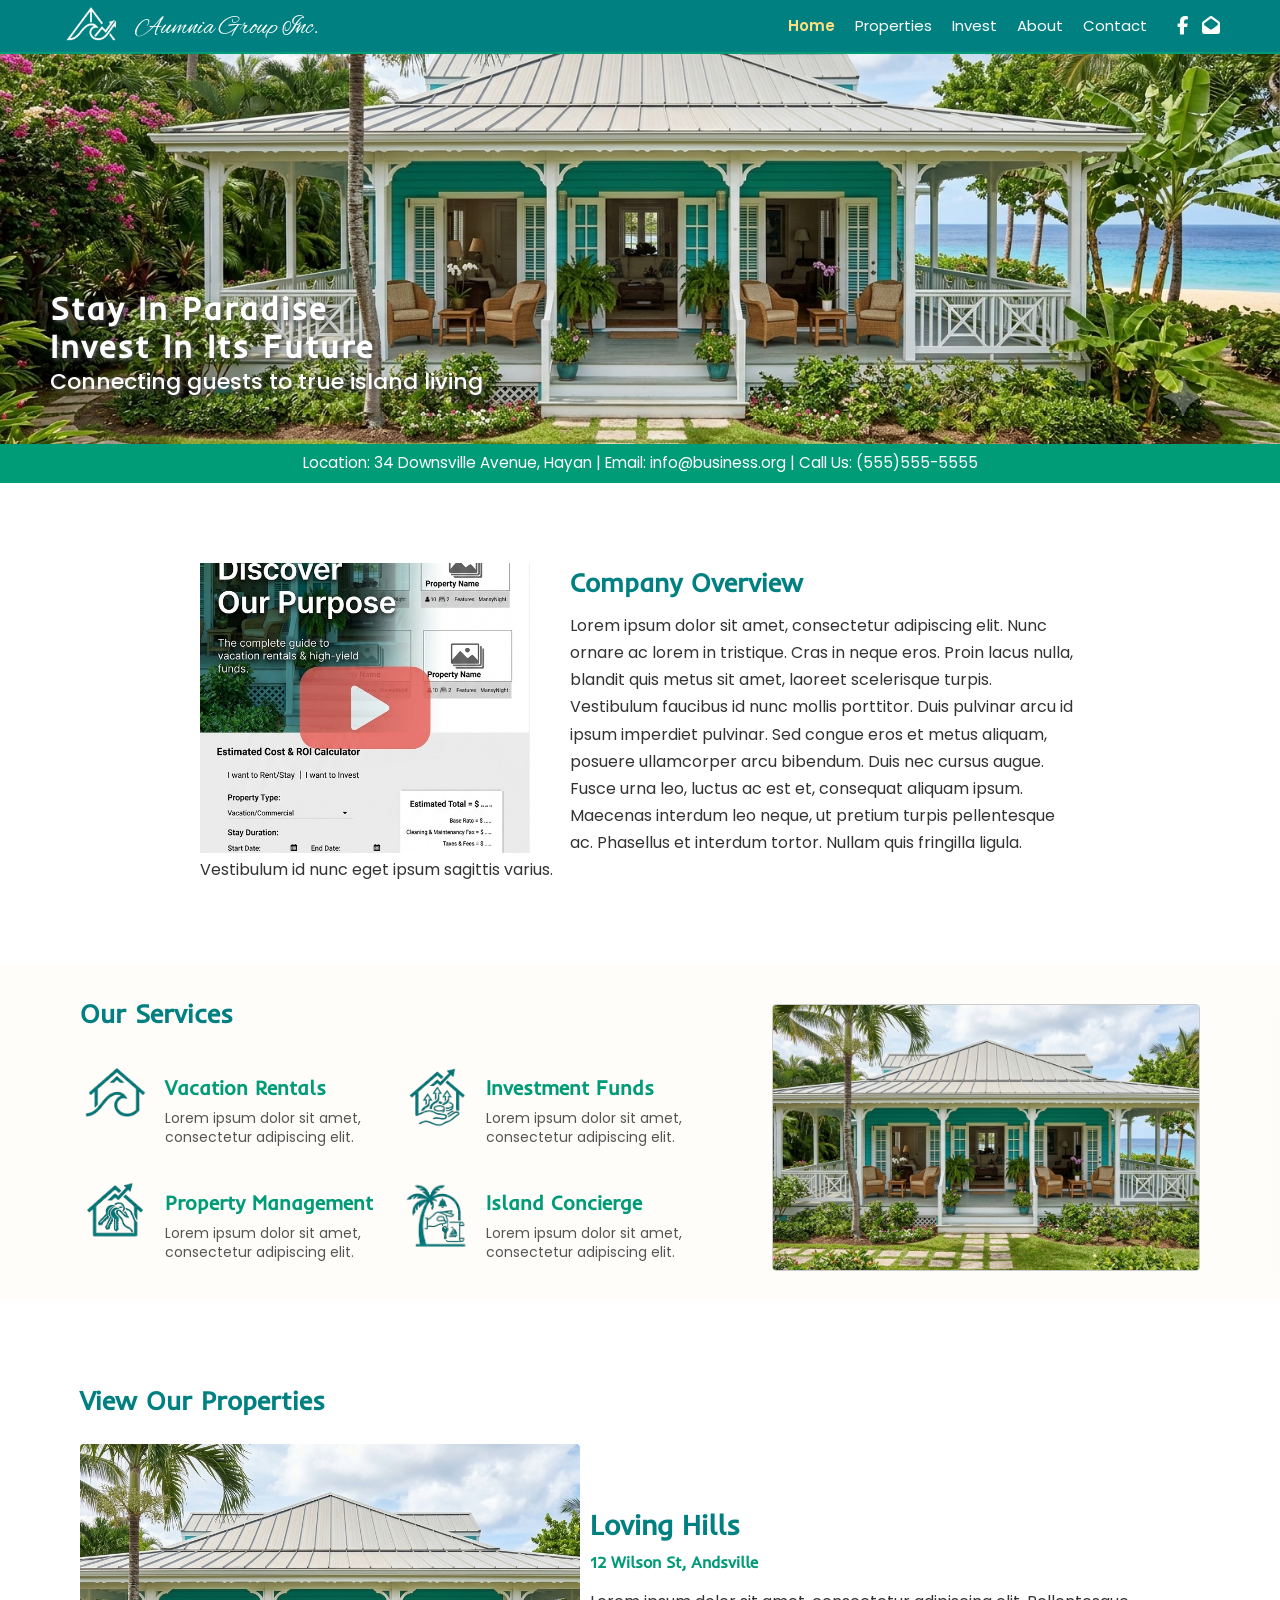
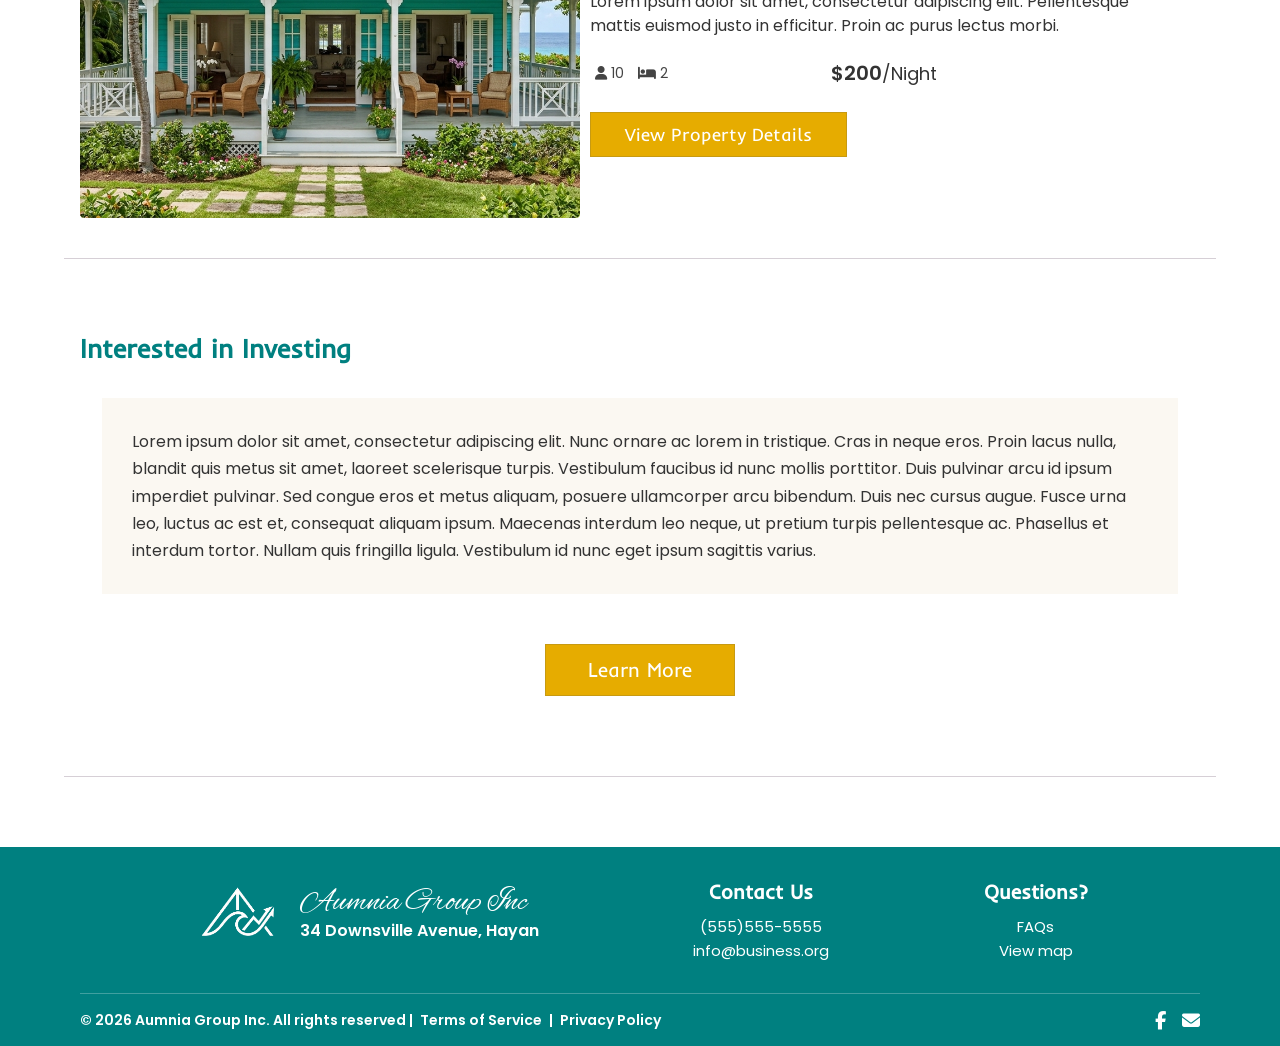
==== commit cbce39ca: "Responsiveness Complete" ====
--- a/index.html
+++ b/index.html
@@ -34,6 +34,11 @@
                     </div>
 
                     <div class="right-side">
+                        <button type="button" class="nav-toggle" id="navToggle" aria-label="Toggle navigation menu" aria-expanded="false" aria-controls="navLinks">
+                            <span></span>
+                            <span></span>
+                            <span></span>
+                        </button>
                         <div class="nav-links" id="navLinks">
                             <ul>
                                 <li><a href="index.html" class="active">Home</a></li>
--- a/css/style.css
+++ b/css/style.css
@@ -30,6 +30,11 @@
     scroll-behavior: smooth;
 }
 
+img {
+    max-width: 100%;
+    height: auto;
+}
+
 /* ------------------------ Banner Style Settings ------------------------- */
 .hero {
     position: relative;
@@ -162,6 +167,41 @@
     font-size: 18px;
 }
 
+/* Hamburger Toggle Button (hidden on desktop) */
+.nav-toggle {
+    display: none;
+    flex-direction: column;
+    justify-content: space-between;
+    width: 26px;
+    height: 18px;
+    background: transparent;
+    border: none;
+    padding: 0;
+    cursor: pointer;
+    z-index: 20;
+}
+
+.nav-toggle span {
+    display: block;
+    width: 100%;
+    height: 2px;
+    background-color: var(--solidBgText-color);
+    border-radius: 2px;
+    transition: transform 0.25s ease, opacity 0.2s ease;
+}
+
+.nav-toggle.is-active span:nth-child(1) { 
+    transform: translateY(8px) rotate(45deg); 
+}
+
+.nav-toggle.is-active span:nth-child(2) {
+     opacity: 0; 
+}
+
+.nav-toggle.is-active span:nth-child(3) {
+     transform: translateY(-8px) rotate(-45deg); 
+}
+
 /* --------------------- Video Style Settings ---------------------------- */
 .vid-container {
     max-width: 75%; /* Constrains content width on large desktop screens */
@@ -178,9 +218,12 @@
 
 .vid-container img {
     float: left;
+    width: 330px;
+    max-width: 100%;
+    aspect-ratio: 330 / 290;
+    object-fit: cover;
     margin-right: 40px;
-    cursor: default;
-    user-select: none;
+    
 }
 
 .vid-container h1 {
@@ -206,7 +249,7 @@
     max-width: 100%;
     margin: 0 auto;
     display: flex;
-    align-items: flex-start;
+    align-items: stretch;
     gap: 50px;
 }
 
@@ -268,9 +311,12 @@
 }
 
 .services-image img {
+    width: 100%;
     object-fit: cover;
     border-radius: 4px;
     border: 1px solid #ccc;
+    height: 100%;
+    min-height: 260px;
     cursor: default;
     user-select: none;
 }
@@ -279,19 +325,13 @@
 
 /* Tablet & Mobile Screens */
 @media (max-width: 768px) {
-    .services-container {
-        flex-direction: column; /* Stacks text/grid above image */
-    }
-
-    .services-grid {
-        grid-template-columns: 1fr; /* Single column on mobile */
-        gap: 24px;
-    }
-
-    .services-image img {
-        max-height: 300px;
-        cursor: default;
-        user-select: none;
+    .services {
+        flex-direction: column;
+    }
+
+    .services-content,
+    .services-image {
+        width: 100%;
     }
 }
 
@@ -325,6 +365,7 @@
 .properties-image img {
     object-fit: cover;
     display: block;
+    aspect-ratio: 4 / 3;
 }
 
 /* Right Text Column */
@@ -562,11 +603,7 @@
     font-size: 20px;
     font-weight: 600;
     margin-bottom: 8px;
-}
-
-/* FIx the alignment of the Contact title*/
-.footer-column .contact {
-    padding-left: 16px;
+    text-align: center;
 }
 
 .footer-column p, 
@@ -714,6 +751,7 @@
     display: block;
     border-radius: 4px;
     padding-top: 10px;
+    aspect-ratio: 400 / 300;
     cursor: default;
     user-select: none;
 }
@@ -2209,4 +2247,398 @@
         max-width: 100%;
         width: 100%;
     }
+}
+
+/* ----------------------- SITE-WIDE RESPONSIVE OVERHAUL---------------------------- */
+
+/* ---------------- Tablet: ~900px (nav collapses to hamburger) ---------------- */
+@media (max-width: 900px) {
+    nav {
+        padding: 10px 20px;
+        flex-wrap: wrap;
+    }
+
+    nav h1 {
+        font-size: 19px;
+    }
+
+    nav .right-side {
+        gap: 16px;
+    }
+
+    .nav-toggle {
+        display: flex;
+    }
+
+    .nav-links {
+        position: absolute;
+        top: 100%;
+        left: 0;
+        width: 100%;
+        background-color: var(--primary-color);
+        border-bottom: 2px solid var(--secondary-color);
+        max-height: 0;
+        overflow: hidden;
+        transition: max-height 0.3s ease;
+    }
+
+    .nav-links.is-open {
+        max-height: 400px;
+    }
+
+    .nav-links ul {
+        flex-direction: column;
+        align-items: flex-start;
+        gap: 0;
+        padding: 6px 24px 14px;
+        width: 100%;
+    }
+
+    .nav-links ul li {
+        display: block;
+        width: 100%;
+        padding: 10px 0;
+        border-bottom: 1px solid rgba(255, 255, 255, 0.15);
+        text-align: center;
+    }
+
+    .nav-links ul li:last-child {
+        border-bottom: none;
+    }
+
+    .social-icons {
+        gap: 10px;
+    }
+}
+
+/* ---------------- Tablet & Mobile: ~768px ---------------- */
+@media (max-width: 768px) {
+    /* Hero header text */
+    .hero {
+        height: 380px;
+    }
+
+    .page-header {
+        margin-left: 24px;
+        top: 72%;
+    }
+
+    .page-header h1 {
+        font-size: 26px;
+    }
+
+    .page-header h2 {
+        font-size: 17px;
+    }
+
+    .about-page .page-header h1,
+    .contact-page .page-header h1,
+    .invest-page .page-header h1,
+    .properties-page .page-header h1 {
+        font-size: 28px;
+    }
+
+    .contact-block h3 {
+        font-size: 12px;
+        line-height: 1.5;
+    }
+
+    .contact-block {
+        padding: 10px 14px;
+    }
+
+    /* Company overview / About "Our Story" video-style blocks */
+    .vid-container {
+        max-width: 100%;
+        padding: 40px 20px;
+    }
+
+    .vid-container img {
+        float: none;
+        display: block;
+        margin: 0 auto 20px;
+    }
+
+    /* Contact page personal-info block (flex row -> stacked) */
+    .contact-page .vid-container {
+        flex-direction: column;
+        width: 100%;
+        text-align: center;
+        gap: 16px;
+    }
+
+    /* Services */
+    .services-section {
+        padding: 30px 20px;
+    }
+
+    .services-grid {
+        grid-template-columns: 1fr;
+        gap: 24px;
+    }
+
+    /* Properties / Active Asset Case Study */
+    .properties-section,
+    .projects-section {
+        padding: 30px 20px;
+    }
+
+    .property-meta-row,
+    .invest-page .property-meta-row {
+        width: 100%;
+        flex-wrap: wrap;
+        gap: 12px;
+    }
+
+    .property-description {
+        width: 100%;
+    }
+
+    .property-features {
+        width: 100%;
+        grid-template-columns: 1fr;
+    }
+
+    /* Properties page gallery */
+    .properties-page .properties-container {
+        flex-direction: column;
+        align-items: stretch;
+    }
+
+    .properties-gallery,
+    .properties-page .properties-content {
+        width: 100%;
+        flex: 1 1 100%;
+    }
+
+    .properties-image img {
+        width: 100%;
+    }
+
+    /* Invest section CTA block */
+    .invest-section {
+        padding: 0 20px;
+    }
+
+    /* Mission & Values / Quote (About page) */
+    .mission-section {
+        padding: 30px 20px 40px;
+    }
+
+    .mission-container {
+        flex-direction: column;
+        gap: 30px;
+    }
+
+    .missions,
+    .mission-image {
+        max-width: 100%;
+        width: 100%;
+    }
+
+    .quote-section {
+        padding: 40px 20px;
+    }
+
+    .quote-container {
+        flex-direction: column;
+        text-align: center;
+        gap: 24px;
+    }
+
+    .quote-content {
+        max-width: 100%;
+    }
+
+    .quote-btns {
+        flex-direction: column;
+        align-items: center;
+        width: 100%;
+    }
+
+    .quote-img,
+    .mission-image,
+    .featured-img,
+    .capital-image {
+        text-align: center;
+        width: 100%;
+    }
+
+    .quote-img img,
+    .mission-image img,
+    .featured-img img,
+    .capital-image img {
+        margin: 0 auto;
+    }
+
+    .quote-img img {
+        aspect-ratio: 1;
+    }
+
+    .map-img {
+        aspect-ratio: 475 / 450;
+    }
+
+    .capital-image img {
+        height: 200px
+    }
+
+    .featured-img img {
+        aspect-ratio: 550 / 400;
+    }
+
+    /* Contact / Invest inquiry forms */
+    .form-intro,
+    .contact-form {
+        width: 90%;
+    }
+
+    /* Tour section map */
+    .tour-section {
+        padding: 0 20px;
+    }
+
+    .map-wrapper img {
+        width: 100%;
+        height: auto;
+    }
+
+    /* Statistics, Capital, Featured, Process sections */
+    .stats-section,
+    .capital-section,
+    .featured-section,
+    .process-section {
+        padding-left: 20px;
+        padding-right: 20px;
+    }
+
+    .capital-section h1,
+    .featured-section h1,
+    .process-section p,
+    .process-section .invest-btns {
+        padding-left: 0;
+    }
+
+    .stats-section h1 {
+        width: 70%;
+        margin: 0px auto;
+        margin-bottom: 40px;
+    }
+
+    .capital-container {
+        padding-left: 0;
+        max-width: 100%;
+    }
+
+    .featured-container {
+        flex-direction: column;
+        max-width: 100%;
+        padding-left: 0;
+        gap: 24px;
+    }
+
+    .invest-btns {
+        display: flex;
+        flex-direction: column;
+        gap: 12px;
+        width: 100%;
+    }
+
+    .invest-btns a {
+        margin-right: 0;
+        text-align: center;
+    }
+
+    /* ROI / Cost calculator */
+    .calc-section {
+        padding: 30px 20px;
+    }
+
+    .calc-head,
+    .calc-container {
+        width: 100%;
+        padding: 0;
+    }
+
+    .calc-tabs {
+        flex-wrap: wrap;
+        row-gap: 8px;
+    }
+
+    .calc-receipt {
+        max-width: 100%;
+        margin: 0 auto;
+    }
+
+    .calc-disclaimer {
+        width: 90%;
+    }
+
+    /* Notice strip */
+    .notice {
+        padding: 20px 20px 50px;
+    }
+
+    .invest-page .notice {
+        padding: 20px 20px 50px;
+    }
+
+    .properties-page .notice {
+        width: 90%;
+        padding: 30px 0 50px;
+    }
+}
+
+/* ---------------- Small phones: ~480px ---------------- */
+@media (max-width: 480px) {
+    .hero {
+        height: 320px;
+    }
+
+    .page-header {
+        margin-left: 18px;
+    }
+
+    .page-header h1,
+    .about-page .page-header h1,
+    .contact-page .page-header h1,
+    .invest-page .page-header h1,
+    .properties-page .page-header h1 {
+        font-size: 22px;
+    }
+
+    .contact-block h3 {
+        font-size: 11px;
+    }
+
+    nav h1 {
+        font-size: 16px;
+    }
+
+    nav .logo img {
+        height: 32px;
+    }
+
+    .invest-vid {
+        width: 90%;
+        padding: 50px 0;
+    }
+
+    .thumbnail-strip {
+        grid-template-columns: repeat(3, 1fr);
+    }
+
+    .notice {
+        font-size: 15px;
+    }
+
+    hr.break {
+        padding: 20px 15px 30px;
+    }
+
+    .footer-brand {
+        flex-direction: column;
+        align-items: flex-start;
+        gap: 10px;
+    }
 }
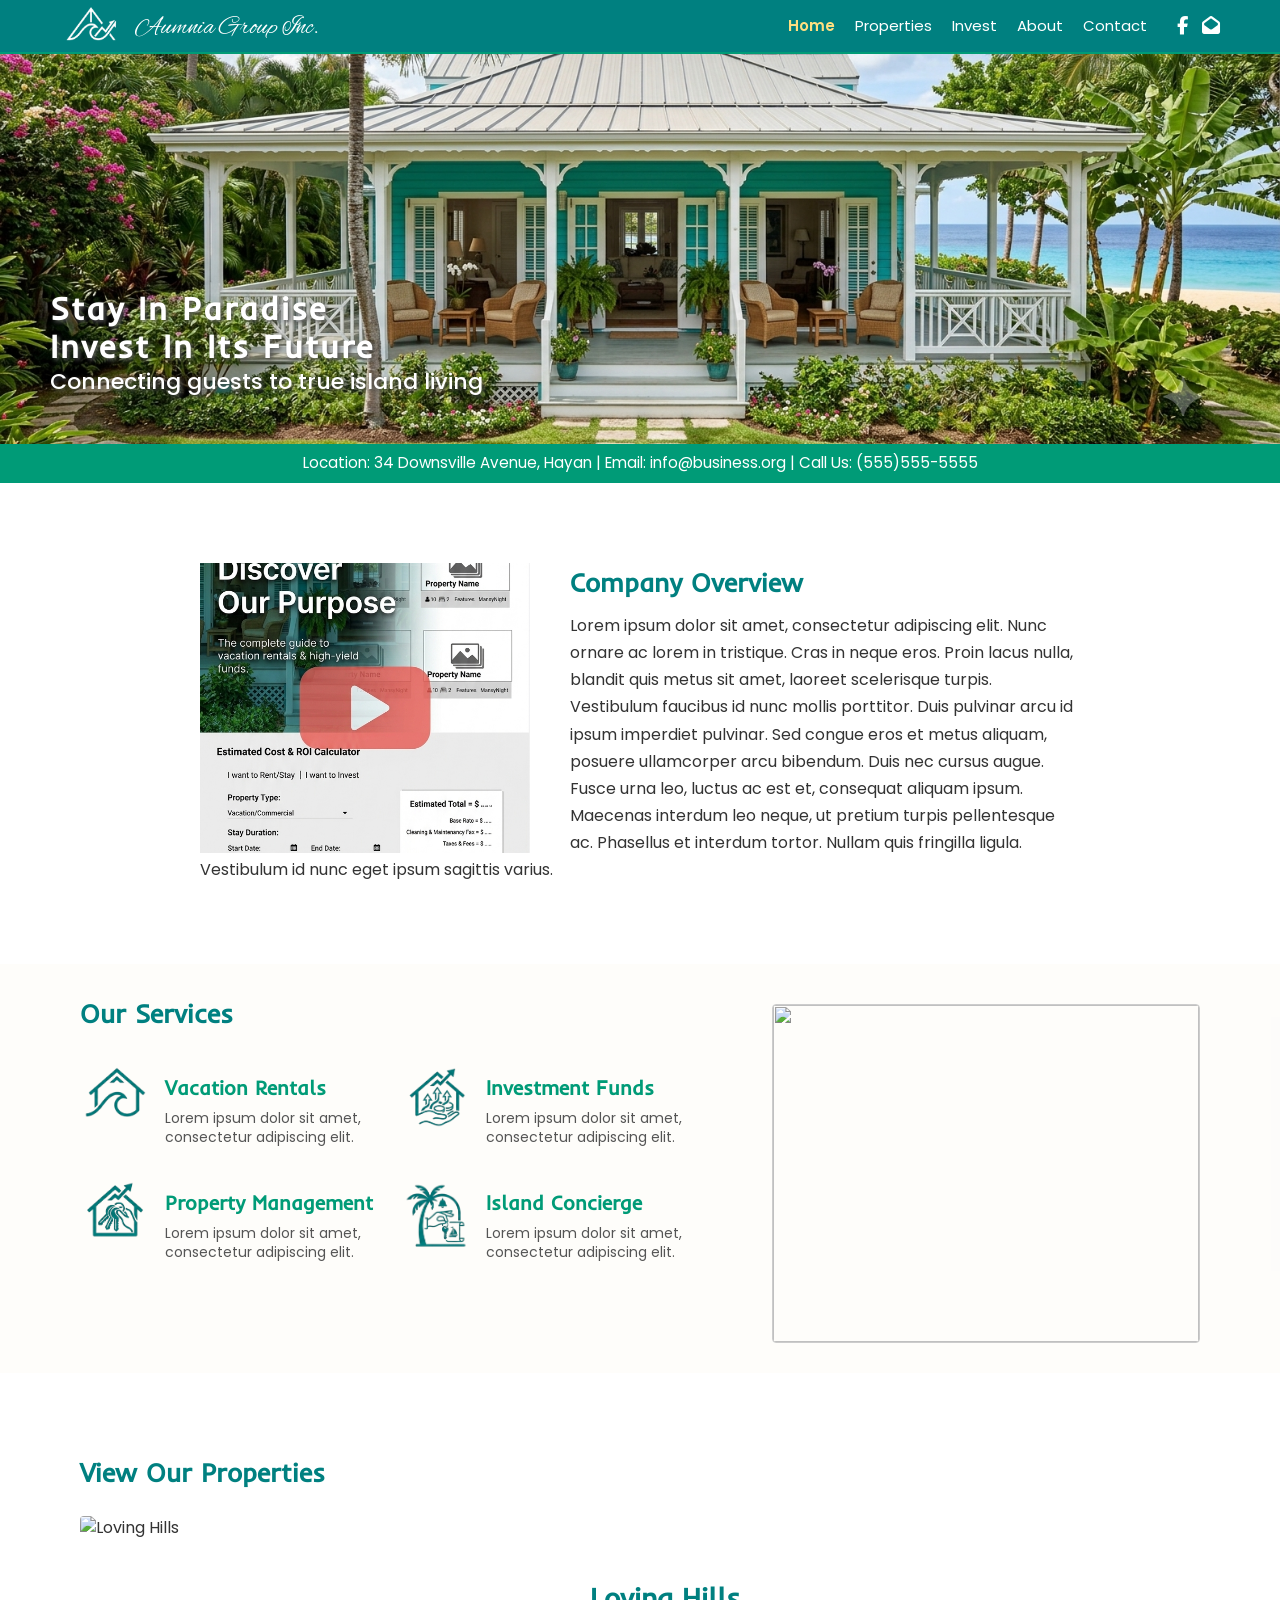
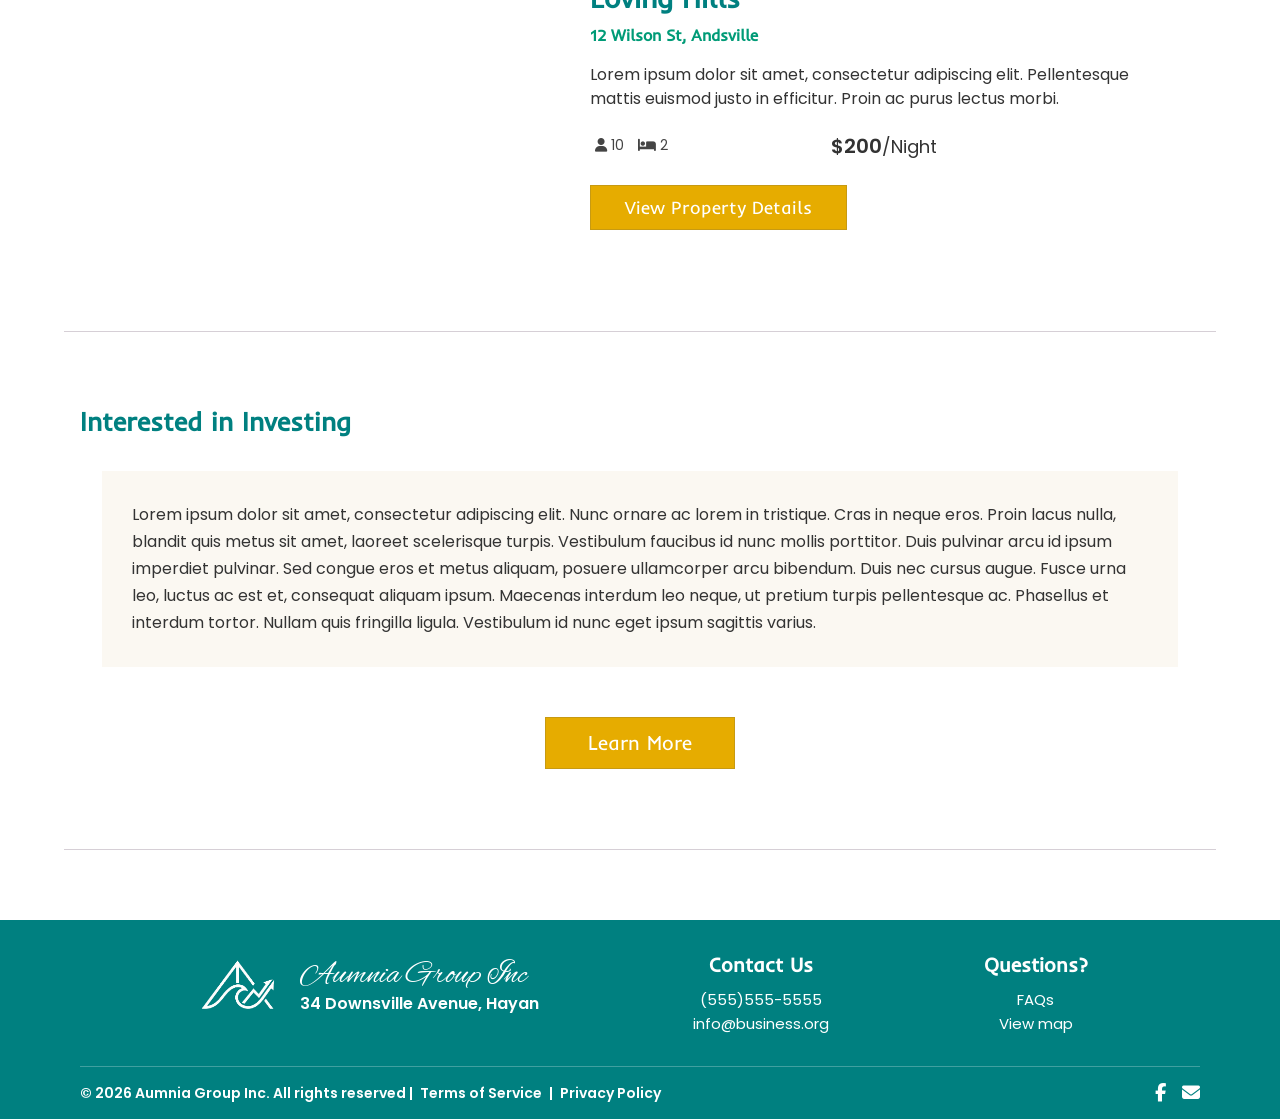
==== commit de108f0d: "First content input wave" ====
--- a/index.html
+++ b/index.html
@@ -130,7 +130,7 @@
 
                     <!-- Right Side: Property Featured Image -->
                     <div class="services-image">
-                        <img src="images/property.png" height="350" width="450">
+                        <img src="images/2.jpg" height="350" width="450">
                     </div>
 
                 </div>
@@ -144,7 +144,7 @@
                 <div class="properties-container">
                     <!-- Left Column: Main Image -->
                     <div class="properties-image">
-                        <img src="images/property.png" alt="Loving Hills" height="350" width="550">
+                        <img src="images/8.jpg" alt="Loving Hills" height="350" width="550">
                     </div>
 
                     <!-- Right Column: Details & Specs -->
--- a/css/style.css
+++ b/css/style.css
@@ -1827,12 +1827,11 @@
 /* Thumbnail Strip Grid */
 .thumbnail-strip {
     display: grid;
-    grid-template-columns: repeat(5, 1fr);
+    grid-template-columns: repeat(7, 1fr);
     gap: 0;
     margin: 0px;
 }
 
-/* Update around Line 861 */
 .thumb-item {
     position: relative;
     height: 85px;
@@ -1842,7 +1841,6 @@
     transition: border-color 0.2s ease, opacity 0.2s ease;
 }
 
-/* Update around Line 876 */
 .thumb-item.active {
     border: none;
     border: 3px solid var(--accent-color);
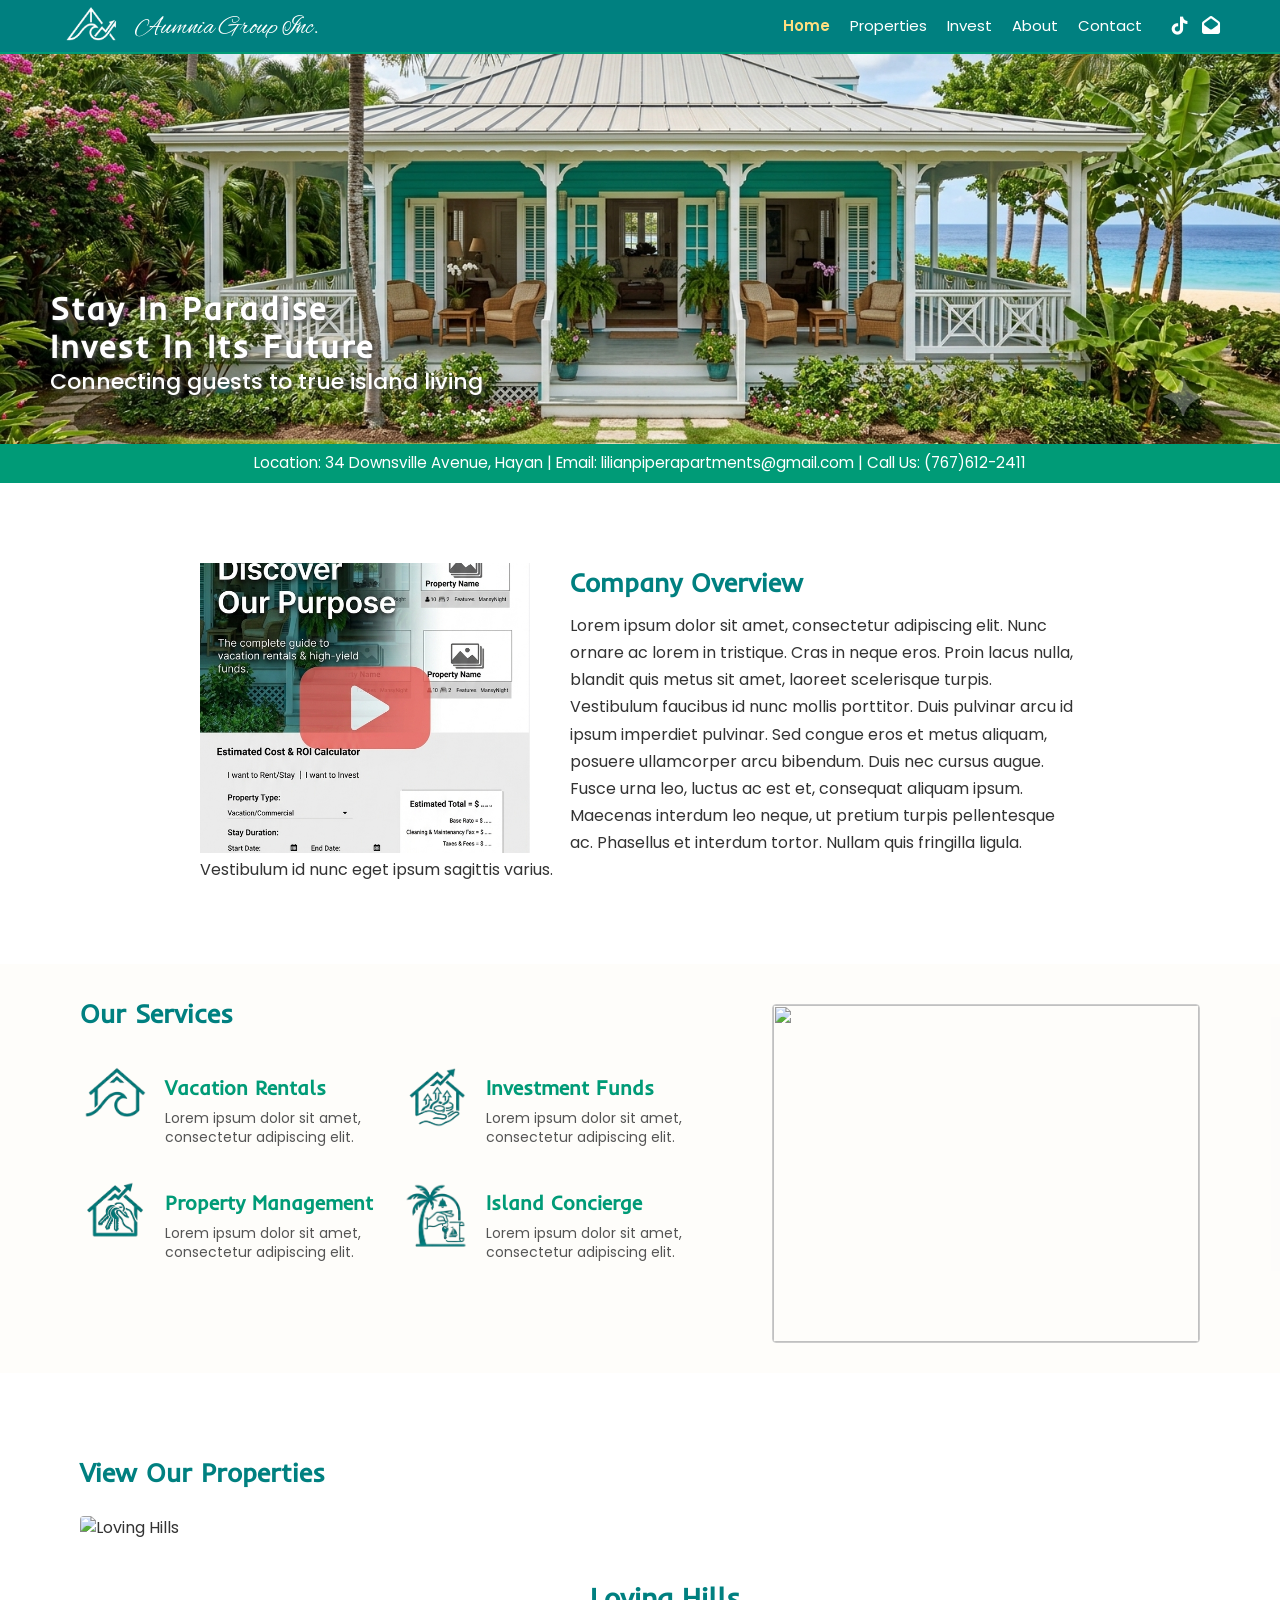
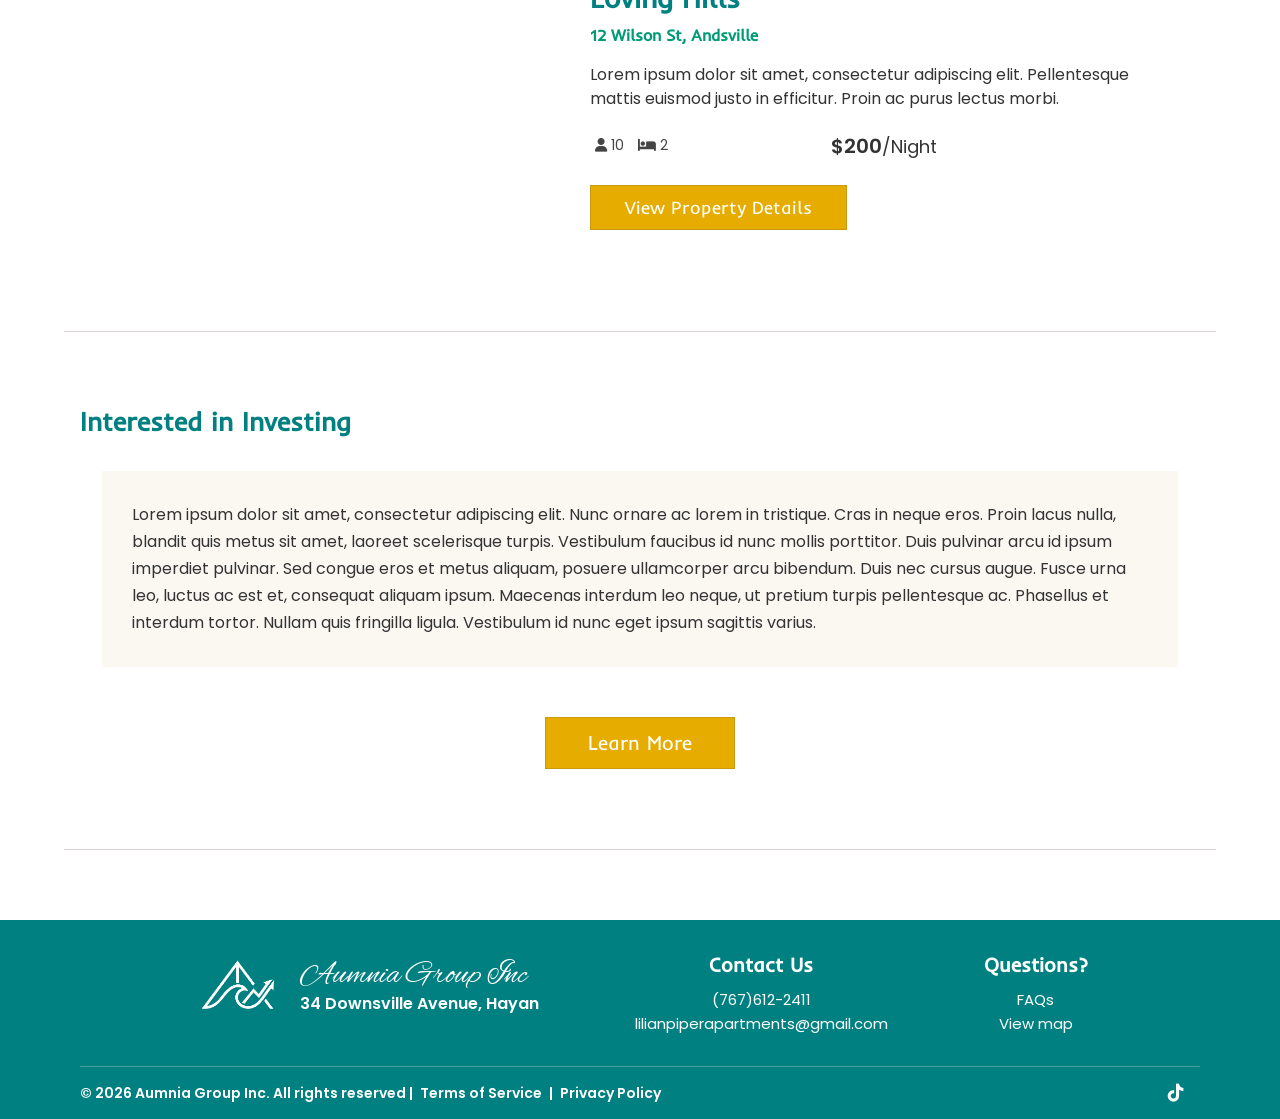
==== commit 9fb5c09a: "Contacts & Links" ====
--- a/index.html
+++ b/index.html
@@ -49,8 +49,8 @@
                             </ul>
                         </div>
                         <div class="social-icons">
-                            <a href="#" class="fab fa-facebook-f"></a>
-                            <a href="#" class="fas fa-envelope-open"></a>
+                            <a href="https://www.tiktok.com/@aumnia.group.inc" class="fab fa-tiktok"></a>
+                            <a href="mailto:info@business.org" class="fas fa-envelope-open"></a>
                         </div>
                     </div>
                 </nav>
@@ -62,7 +62,7 @@
              </div>
 
              <div class="contact-block">
-                <h3>Location: 34 Downsville Avenue, Hayan | Email: info@business.org | Call Us: (555)555-5555</h3>
+                <h3>Location: 34 Downsville Avenue, Hayan | Email: <a href="mailto:info@business.org">lilianpiperapartments@gmail.com</a> | Call Us: (767)612-2411</h3>
              </div>
             <!-- Header Section Ends-->
 
@@ -211,8 +211,8 @@
                     <!-- Contact Us Column -->
                     <div class="footer-column">
                         <h3 class="contact">Contact Us</h3>
-                        <p>(555)555-5555</p>
-                        <p><a href="mailto:info@business.org">info@business.org</a></p>
+                        <p>(767)612-2411</p>
+                        <p><a href="mailto:lilianpiperapartments@gmail.com">lilianpiperapartments@gmail.com</a></p>
                     </div>
 
                     <!-- Questions Column -->
@@ -232,8 +232,8 @@
                         <a href="#">Privacy Policy</a>
                     </div>
                     <div class="footer-socials">
-                        <a href="#" class="fab fa-facebook-f" aria-label="Facebook"></a>
-                        <a href="#" class="fas fa-envelope" aria-label="Email"></a>
+                        <a href="https://www.tiktok.com/@aumnia.group.inc" class="fab fa-tiktok" aria-label="Tiktok"></a>
+                        <a href="mailto:lilianpiperapartments@gmail.com" aria-label="Email"></a>
                     </div>
                 </div>
              </footer>
--- a/css/style.css
+++ b/css/style.css
@@ -82,6 +82,20 @@
 
 .contact-block h3 {
     font-weight: 400;
+}
+
+.contact-block a {
+    color: white;
+    text-decoration: none;
+}
+
+.contact-block a:hover {
+    text-decoration: underline;
+}
+
+.contact-block a:visited {
+    color: #ffdf80;
+    text-decoration: underline;
 }
 
 /* ------------------ Navigation Bar -------------------------------- */
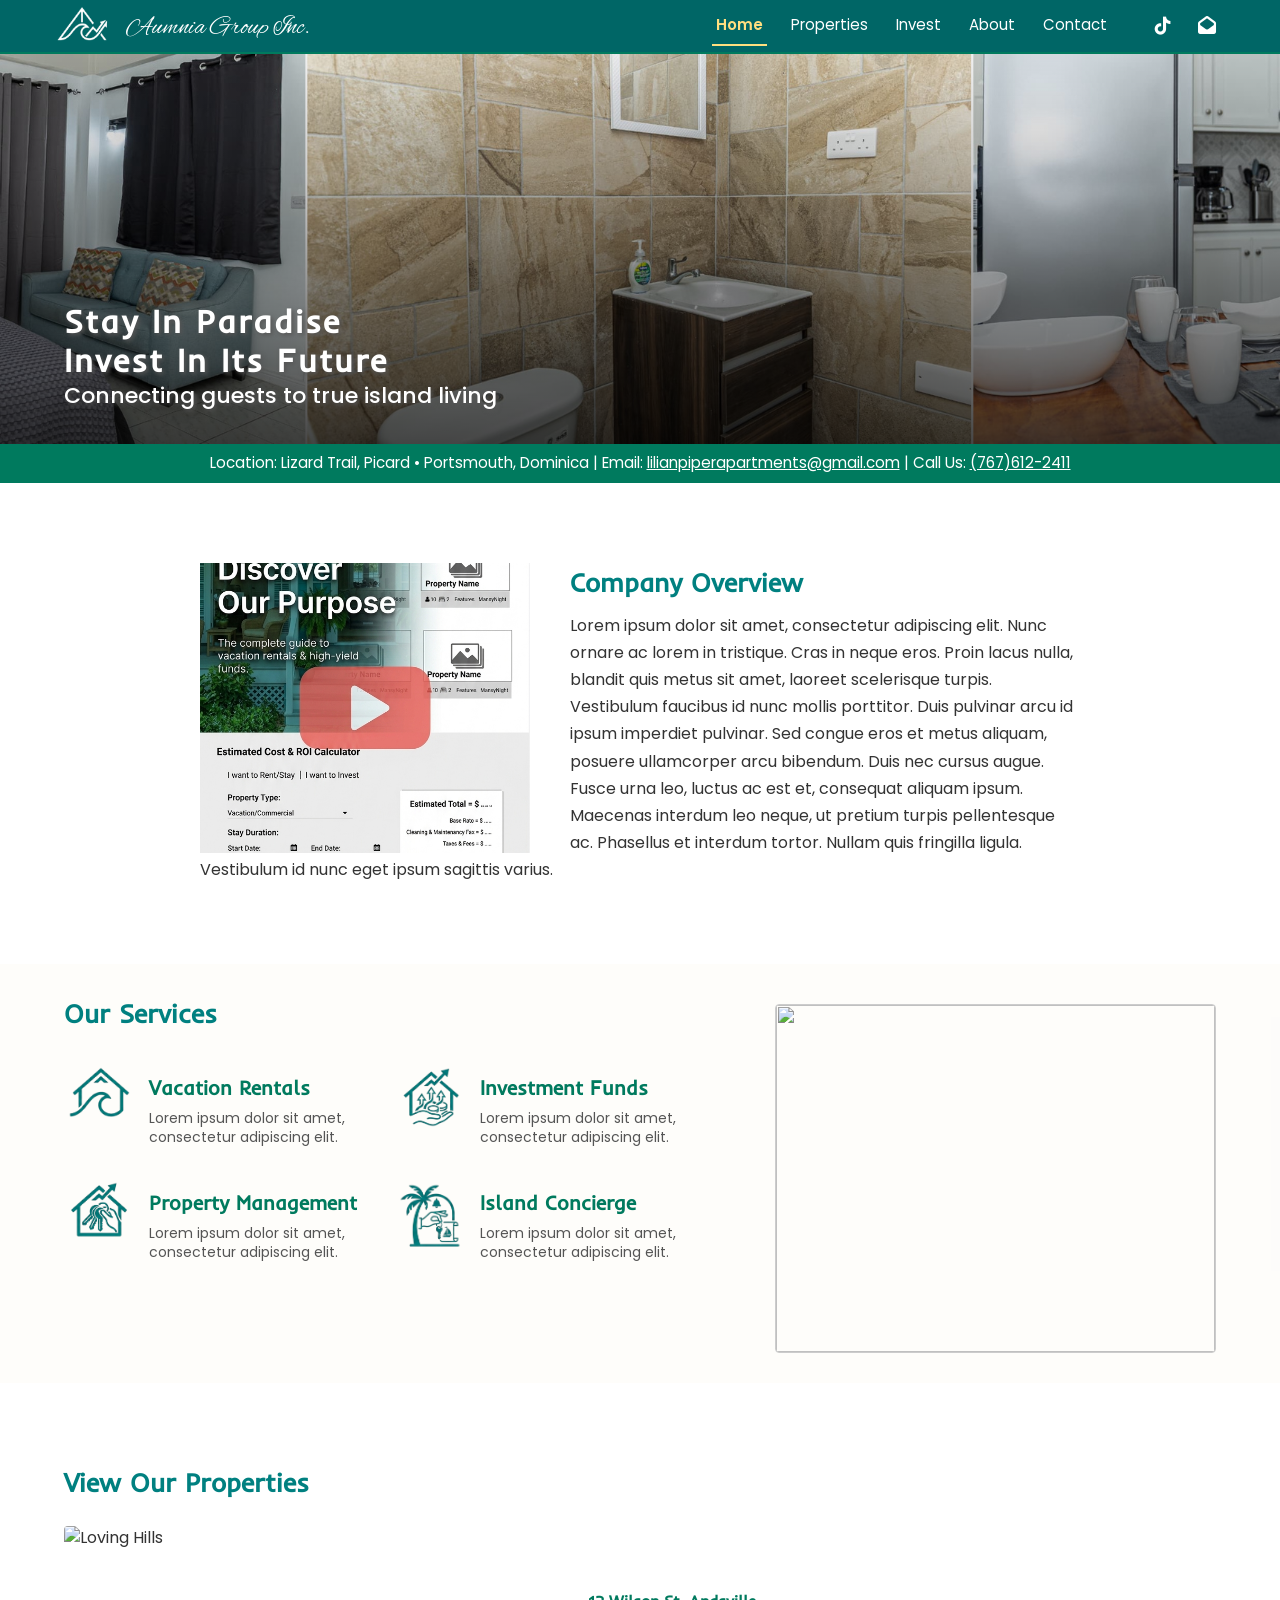
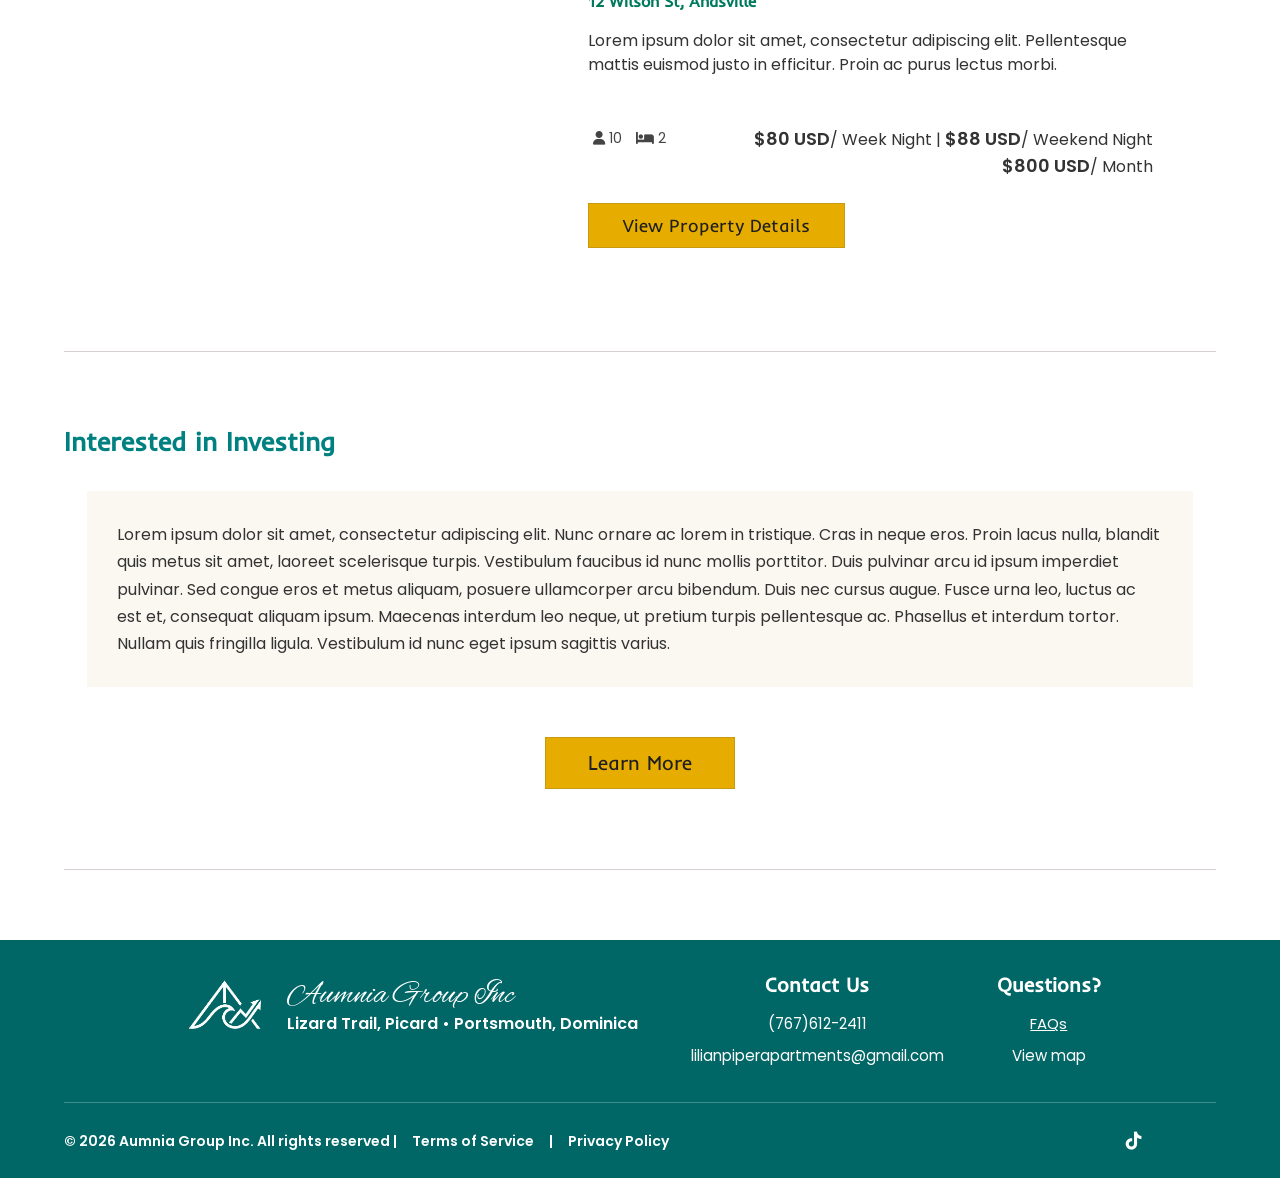
==== commit 06ff8bc3: "Correctly accessible and responsive" ====
--- a/index.html
+++ b/index.html
@@ -23,49 +23,55 @@
         </head>
 
         <body>
+            <!-- allows screen readers to skip through navigation links-->
+            <a class="skip-link" href="#main">Skip to main content</a>
+
             <!-- Header Section Starts-->
-             <div class="hero">
-                <nav>
-                    <div class="left-side">
-                        <a href="index.html">
-                            <img src="images/placeholder logo.png" alt="Aumnia Group Inc. Logo" class="logo" height="35" width="60">
-                        </a>
-                        <h1>Aumnia Group Inc.</h1>
-                    </div>
-
-                    <div class="right-side">
-                        <button type="button" class="nav-toggle" id="navToggle" aria-label="Toggle navigation menu" aria-expanded="false" aria-controls="navLinks">
-                            <span></span>
-                            <span></span>
-                            <span></span>
-                        </button>
-                        <div class="nav-links" id="navLinks">
-                            <ul>
-                                <li><a href="index.html" class="active">Home</a></li>
-                                <li><a href="Properties.html">Properties</a></li>
-                                <li><a href="Invest.html">Invest</a></li>
-                                <li><a href="About.html">About</a></li>
-                                <li><a href="Contact.html">Contact</a></li>
-                            </ul>
-                        </div>
-                        <div class="social-icons">
-                            <a href="https://www.tiktok.com/@aumnia.group.inc" class="fab fa-tiktok"></a>
-                            <a href="mailto:info@business.org" class="fas fa-envelope-open"></a>
-                        </div>
-                    </div>
-                </nav>
-
-                <div class="page-header">
-                    <h1>Stay In Paradise<br>Invest In Its Future</h1>
-                    <h2>Connecting guests to true island living</h2>
-                </div>
-             </div>
-
-             <div class="contact-block">
-                <h3>Location: 34 Downsville Avenue, Hayan | Email: <a href="mailto:info@business.org">lilianpiperapartments@gmail.com</a> | Call Us: (767)612-2411</h3>
-             </div>
+             <header>
+                <div class="hero">
+                    <nav>
+                        <div class="left-side">
+                            <a href="index.html">
+                                <img src="images/placeholder logo.png" alt="Aumnia Group Inc. Logo" class="logo" height="35" width="60">
+                            </a>
+                            <h1>Aumnia Group Inc.</h1>
+                        </div>
+
+                        <div class="right-side">
+                            <button type="button" class="nav-toggle" id="navToggle" aria-label="Toggle navigation menu" aria-expanded="false" aria-controls="navLinks">
+                                <span></span>
+                                <span></span>
+                                <span></span>
+                            </button>
+                            <div class="nav-links" id="navLinks">
+                                <ul>
+                                    <li><a href="index.html" class="active">Home</a></li>
+                                    <li><a href="Properties.html">Properties</a></li>
+                                    <li><a href="Invest.html">Invest</a></li>
+                                    <li><a href="About.html">About</a></li>
+                                    <li><a href="Contact.html">Contact</a></li>
+                                </ul>
+                            </div>
+                            <div class="social-icons">
+                                <a href="https://www.tiktok.com/@aumnia.group.inc" target="_blank" rel="noopener noreferrer" aria-label="Aumnia Group Inc. on TikTok (opens in a new tab)"><i class="fab fa-tiktok" aria-hidden="true"></i></a>
+                                <a href="mailto:lilianpiperapartments@gmail.com" aria-label="Email Aumnia Group Inc."><i class="fas fa-envelope-open" aria-hidden="true"></i></a>
+                            </div>
+                        </div>
+                    </nav>
+
+                    <div class="page-header">
+                        <h1>Stay In Paradise<br>Invest In Its Future</h1>
+                        <h2>Connecting guests to true island living</h2>
+                    </div>
+                </div>
+
+                <div class="contact-block">
+                    <h3>Location: Lizard Trail, Picard • Portsmouth, Dominica | Email: <a href="mailto:info@business.org">lilianpiperapartments@gmail.com</a> | Call Us: <a href="tel:(767)612-2411">(767)612-2411</a></h3>
+                </div>
+             </header>
             <!-- Header Section Ends-->
 
+            <main id="main">
             <!-- Video Section Starts-->
              <div class="vid-container">
                 <img src="images/aumnia thumbnail.png" height="290" width="330">
@@ -149,7 +155,6 @@
 
                     <!-- Right Column: Details & Specs -->
                     <div class="properties-content">
-                        <h2 class="property-title">Loving Hills</h2>
                         <p class="property-address">12 Wilson St, Andsville</p>
 
                         <p class="property-description">
@@ -159,11 +164,11 @@
                         <!-- Specs & Pricing Row -->
                         <div class="property-meta-row">
                             <div class="property-specs">
-                                <span><i class="fa-solid fa-user"></i> 10</span>
-                                <span><i class="fa-solid fa-bed"></i> 2</span>
+                                <span><i class="fa-solid fa-user" aria-hidden="true"></i> 10</span>
+                                <span><i class="fa-solid fa-bed" aria-hidden="true"></i> 2</span>
                             </div>
                             <div class="property-price">
-                                <b>$200</b>/Night
+                                <b>$80 USD</b>/ Week Night | <b>$88 USD</b>/ Weekend Night <br><b>$800 USD</b>/ Month
                             </div>
                         </div>
 
@@ -193,6 +198,8 @@
             <!-- Invest Section Ends-->
 
             <hr class="break">
+
+            </main>
 
             <!-- Footer Section Starts -->
              <footer class="site-footer">
@@ -204,22 +211,22 @@
                         <img src="images/placeholder logo.png" alt="Aumnia Group Inc. Logo" class="footer-logo">
                         <div class="brand-text">
                             <h2 class="company-name">Aumnia Group Inc</h2>
-                            <p class="company-address">34 Downsville Avenue, Hayan</p>
+                            <p class="company-address">Lizard Trail, Picard • Portsmouth, Dominica</p>
                         </div>
                     </div>
 
                     <!-- Contact Us Column -->
                     <div class="footer-column">
                         <h3 class="contact">Contact Us</h3>
-                        <p>(767)612-2411</p>
+                        <p><a href="tel:(767)612-2411">(767)612-2411</a></p>
                         <p><a href="mailto:lilianpiperapartments@gmail.com">lilianpiperapartments@gmail.com</a></p>
                     </div>
 
                     <!-- Questions Column -->
                     <div class="footer-column">
                         <h3>Questions?</h3>
-                        <p><a href="#" onclick="openFaqModal(event)">FAQs</a></p>
-                        <p><a href="https://www.google.com/maps/place/Dominica/data=!4m2!3m1!1s0x8c14d2faf2155a15:0x49b39109053afd3c?sa=X&ved=1t:242&ictx=111" target="_blank" rel="noopener noreferrer">View map</a></p>
+                        <p><button type="button" class="link-button" data-faq-open aria-haspopup="dialog">FAQs</button></p>
+                        <p><a href="https://www.google.com/maps/place/Lizard+Trail,+Portsmouth,+Dominica/@15.5593687,-61.4610439,17z/data=!3m1!4b1!4m6!3m5!1s0x8c14c9258487f653:0xf32f117955196877!8m2!3d15.5593635!4d-61.458469!16s%2Fg%2F1tfcd6mq?entry=ttu&g_ep=EgoyMDI2MDkyNy4wIKXMDSoASAFQAw%3D%3D" target="_blank" rel="noopener noreferrer">View map</a></p>
                     </div>
 
                 </div>
@@ -241,16 +248,16 @@
 
             <!-- FAQ Modal -->
              <div id="faq-modal" class="modal-overlay">
-                <div class="modal-card">
-                    <button type="button" class="modal-close" onclick="closeFaqModal()">&times;</button>
+                <div class="modal-card" role="dialog" aria-modal="true" aria-labelledby="faq-title" tabindex="-1">
+                    <button type="button" class="modal-close" data-faq-close aria-label="Close dialog"><span aria-hidden="true">&times;</span></button>
                     <div class="modal-icon modal-icon-info">
-                        <i class="fa-solid fa-circle-question"></i>
-                    </div>
-                    <h2>Frequently Asked Questions</h2>
+                        <i class="fa-solid fa-circle-question" aria-hidden="true"></i>
+                    </div>
+                    <h2 id="faq-title">Frequently Asked Questions</h2>
                     <p>We are currently compiling our most frequently asked questions. If you have an immediate inquiry, please reach out to our team.</p>
                     <div class="modal-actions">
-                        <a href="contact.html" class="btn-primary-modal">Go to Contact</a>
-                        <button type="button" class="btn-secondary-modal" onclick="closeFaqModal()">Close</button>
+                        <a href="Contact.html" class="btn-primary-modal">Go to Contact</a>
+                        <button type="button" class="btn-secondary-modal" data-faq-close>Close</button>
                     </div>
                 </div>
              </div>
--- a/css/style.css
+++ b/css/style.css
@@ -8,7 +8,7 @@
 
 :root {
     --primary-color: #008080;
-    --secondary-color: #009B77;
+    --secondary-color: #007A5E;
     --accent-color: #E6AC00;
     --border-color: #C79A12;
     --bg-color: rgb(242, 232, 211, 0.12);
@@ -16,6 +16,11 @@
     --solidBgText-color: #FFF;
     --accentText-color: #555;
 
+    --primary-dark: #006666;
+    --btnText-color: #1f1f1f;
+    --focus-color: #1f1f1f;
+    --gutter: clamp(1.25rem, 5vw, 5rem);
+
     --font-heading: 'Inder', sans-serif;
     --font-body: 'Poppins', sans-serif;
     --font-title: 'Alex Brush', cursive;
@@ -23,7 +28,7 @@
 
 html, body {
     font-family: var(--font-body);
-    font-size: 16px;
+    font-size: 1rem;
     color: var(--text-color);
     line-height: 1.5;
 	overflow-x: hidden;
@@ -39,7 +44,7 @@
 .hero {
     position: relative;
     height: 444px;
-    background: url('../images/property.png') no-repeat center center/cover;
+    background: url('../images/thumbnail.png') no-repeat center center/cover;
     display: flex;
     flex-direction: column;
     justify-content: space-between;
@@ -47,7 +52,7 @@
 
 .page-header {
       text-align: left;
-      margin-left: 50px;
+      margin-left: 3.125rem;
       position: absolute;
       top: 65%;
 	  width: 100%;
@@ -58,7 +63,7 @@
 
 .page-header h1 {
     font-family: var(--font-heading);
-    font-size: 32px;
+    font-size: 2rem;
     font-weight: 600;
     letter-spacing: 2px;
     line-height: 1.2;
@@ -66,17 +71,17 @@
 
 .page-header h2 {
     font-family: var(--font-body);
-    font-size: 22px;
+    font-size: 1.375rem;
     font-weight: 500;
 }
 
 /* Contact block */
 .contact-block {
-    padding: 8px;
+    padding: 0.5rem;
     width: 100%;
     background-color: var(--secondary-color);
     color: var(--solidBgText-color);
-    font-size: 13px;
+    font-size: 0.81rem;
     text-align: center;
 }
 
@@ -100,14 +105,14 @@
 
 /* ------------------ Navigation Bar -------------------------------- */
 nav {
-    background-color: var(--primary-color);
+    background-color: var(--primary-dark);
     border-bottom: 2px solid var(--secondary-color);
     color: var(--solidBgText-color);
 
     display: flex;
     align-items: center;
     justify-content: space-between;
-    padding: 2px 60px;
+    padding: 2px 3.75rem;
     position: relative;
     width: 100%;
     z-index: 10;
@@ -116,11 +121,11 @@
 nav .left-side {
     display: flex;
     align-items: center;
-    gap: 15px;
+    gap: 0.94rem;
 }
 
 nav .logo img {
-    height: 40px; /* Adjust height to match your Figma mockup */
+    height: 2.5rem; /* Adjust height to match your Figma mockup */
     width: auto;
     display: block;
 }
@@ -128,14 +133,14 @@
 nav h1 {
     font-family: var(--font-title);
     font-weight: 400;
-    font-size: 25px;
-    padding-top: 5px;
+    font-size: 1.56rem;
+    padding-top: 0.31rem;
 }
 
 nav .right-side {
     display: flex;
     align-items: center;
-    gap: 30px;
+    gap: 1.875rem;
 }
 
 .nav-links {
@@ -146,7 +151,7 @@
 nav ul {
     list-style: none;
     display: flex;
-    gap: 20px;
+    gap: 1.25rem;
     margin: 0;
     padding: 0;
 }
@@ -158,7 +163,7 @@
 nav ul li a {
     color: var(--solidBgText-color);
     text-decoration: none;
-    font-size: 15px;
+    font-size: 0.94rem;
 }
 
 nav .active {
@@ -172,13 +177,13 @@
 
 .social-icons {
     display: flex;
-    gap: 14px;
+    gap: 0.875rem;
 }
 
 .social-icons a {
     color: var(--solidBgText-color);
     text-decoration: none;
-    font-size: 18px;
+    font-size: 1.125rem;
 }
 
 /* Hamburger Toggle Button (hidden on desktop) */
@@ -187,7 +192,7 @@
     flex-direction: column;
     justify-content: space-between;
     width: 26px;
-    height: 18px;
+    height: 1.125rem;
     background: transparent;
     border: none;
     padding: 0;
@@ -220,7 +225,7 @@
 .vid-container {
     max-width: 75%; /* Constrains content width on large desktop screens */
     margin: 0 auto;    /* Centers the container horizontally on the page */
-    padding: 80px 40px; /* Provides consistent spacing around the section */
+    padding: 5rem 2.5rem; /* Provides consistent spacing around the section */
 }
 
 /* Ensure floated elements clear inside the container */
@@ -236,25 +241,25 @@
     max-width: 100%;
     aspect-ratio: 330 / 290;
     object-fit: cover;
-    margin-right: 40px;
+    margin-right: 2.5rem;
     
 }
 
 .vid-container h1 {
     color: var(--primary-color);
     font-family: var(--font-heading);
-    font-size: 26px;
-    margin-bottom: 10px;
+    font-size: 1.625rem;
+    margin-bottom: 0.625rem;
 }
 
 .vid-container p {
-    font-size: 16px;
+    font-size: 1rem;
     line-height: 1.7;
 }
 
 /* ------------------ Services Style Settings ------------------ */
 .services-section {
-    padding: 30px 80px;
+    padding: 1.875rem 5rem;
     background-color: var(--bg-color);
 }
 
@@ -264,7 +269,7 @@
     margin: 0 auto;
     display: flex;
     align-items: stretch;
-    gap: 50px;
+    gap: 3.125rem;
 }
 
 .services-content {
@@ -275,22 +280,22 @@
 .services-section h1 {
     font-family: var(--font-heading);
     color: var(--primary-color);
-    font-size: 26px;
-    margin-bottom: 30px;
+    font-size: 1.625rem;
+    margin-bottom: 1.875rem;
 }
 
 /* 2x2 Grid for Service Cards */
 .services-grid {
     display: grid;
     grid-template-columns: repeat(2, 1fr); /* 2 columns */
-    gap: 30px 0px; /* Row gap 30px, Column gap 20px */
+    gap: 1.875rem 0px; /* Row gap 1.875rem, Column gap 1.25rem */
 }
 
 /* Individual Service Card Component */
 .service-card {
     display: flex;
     align-items: flex-start;
-    gap: 15px;
+    gap: 0.94rem;
 }
 
 /* Service Icon */
@@ -301,27 +306,27 @@
 
 /* Card Heading & Text */
 .service-info {
-    padding-top: 10px;
+    padding-top: 0.625rem;
 }
 
 .service-info h3 {
     font-family: var(--font-heading);
     color: var(--secondary-color); /* Teal highlight */
-    font-size: 20px;
+    font-size: 1.25rem;
     font-weight: 600;
-    margin-bottom: 6px;
+    margin-bottom: 0.375rem;
 }
 
 .service-info p {
     color: var(--accentText-color);
-    font-size: 14px;
+    font-size: 0.875rem;
     line-height: 1.4;
 }
 
 /* Right Side Image Block */
 .services-image {
     width: 40%;
-    padding-top: 10px;
+    padding-top: 0.625rem;
 }
 
 .services-image img {
@@ -351,21 +356,21 @@
 
 /* -------------------- Properties Style Settings -------------------- */
 .properties-section {
-    padding: 40px 80px;
-    margin-top: 40px;
+    padding: 2.5rem 5rem;
+    margin-top: 2.5rem;
 }
 
 .properties-section h1 {
     font-family: var(--font-heading);
     color: var(--primary-color);
-    font-size: 26px;
-    margin-bottom: 24px;
+    font-size: 1.625rem;
+    margin-bottom: 1.5rem;
 }
 
 .properties-container {
     display: flex;
     align-items: center;
-    gap: 10px;
+    gap: 0.625rem;
     max-width: 100%;
 }
 
@@ -391,23 +396,23 @@
 
 .property-title {
     font-family: var(--font-heading);
-    font-size: 28px;
+    font-size: 1.75rem;
     color: var(--primary-color);
     margin-bottom: 4px;
 }
 
 .property-address {
     font-family: var(--font-heading);
-    font-size: 16px;
+    font-size: 1rem;
     font-weight: 700;
     color: var(--secondary-color);
-    margin-bottom: 16px;
+    margin-bottom: 1rem;
 }
 
 .property-description {
-    font-size: 16px;
+    font-size: 1rem;
     line-height: 1.5;
-    margin-bottom: 20px;
+    margin-bottom: 1.25rem;
     width: 90%;
 }
 
@@ -415,15 +420,15 @@
 .property-features {
     list-style: none;
     padding: 0;
-    margin: 0 0 20px 0;
+    margin: 0 0 1.25rem 0;
     display: grid;
     grid-template-columns: repeat(2, 0.5fr);
-    gap: 10px 10px;
+    gap: 0.625rem 0.625rem;
     width: 80%;
 }
 
 .property-features li {
-    font-size: 16px;
+    font-size: 1rem;
     font-weight: 600;
     display: flex;
     align-items: center;
@@ -432,7 +437,7 @@
 .property-features li::before {
     content: "•";
     color: var(--accent-color);
-    font-size: 28px;
+    font-size: 1.75rem;
     margin-right: 4px;
 }
 
@@ -441,25 +446,27 @@
     display: flex;
     align-items: center;
     justify-content: space-between; /* Pushes specs left and price right */
-    width: 57%;
-    margin-bottom: 24px;
-    padding-left: 5px;
+    width: 90%;
+    margin-bottom: 1.5rem;
+    padding-left: 0.31rem;
 }
 
 .property-specs {
     display: flex;
     align-items: center;
-    gap: 14px;
-    font-size: 14px;
+    gap: 0.875rem;
+    font-size: 0.875rem;
     color: #444;
 }
 
 .property-price {
-    font-size: 18px;
+    text-align: right;
+    font-size: 1rem;
+    padding-top: 1.8rem;
 }
 
 .property-price b {
-    font-size: 20px;
+    font-size: 1.125rem;
     font-weight: 600;
 }
 
@@ -468,15 +475,15 @@
     display: flex;
     flex-direction: column;
     align-items: flex-start;
-    gap: 12px;
+    gap: 0.75rem;
 }
 
 .property-actions .btn-primary {
     display: block;
     color: var(--solidBgText-color);
     font-family: var(--font-heading);
-    font-size: 18px;
-    padding: 8px 34px;
+    font-size: 1.125rem;
+    padding: 0.5rem 2.125rem;
     width: fit-content;
     margin: 0;
     background-color: var(--accent-color);
@@ -490,7 +497,7 @@
 }
 
 .calc-link {
-    font-size: 13.5px;
+    font-size: 0.84rempx;
     color: var(--primary-color);
     text-decoration: none;
 }
@@ -508,7 +515,7 @@
 @media (max-width: 820px) {
     .properties-container {
         flex-direction: column;
-        gap: 24px;
+        gap: 1.5rem;
     }
 
     .properties-image,
@@ -521,7 +528,7 @@
 /* ----------------------- Horizontal Break Style Settings --------------------- */
 hr.break {
     max-width: 90%;
-    padding: 30px 40px 40px;
+    padding: 1.875rem 2.5rem 2.5rem;
     margin: 0px auto;
     border: none;
     border-top: 1px solid #989;
@@ -530,32 +537,32 @@
 
 /* ------------------------ Invest Section Style Settings ---------------------------- */
 .invest-section {
-    padding: 0px 80px;
+    padding: 0px 5rem;
 }
 
 .invest-section h1 {
     font-family: var(--font-heading);
     color: var(--primary-color);
-    font-size: 26px;
-    margin-bottom: 30px;
+    font-size: 1.625rem;
+    margin-bottom: 1.875rem;
 }
 
 .invest-section p {
     width: 96%;
     margin: 0px auto;
     background-color: rgb(242, 232, 211, 0.3);
-    padding: 30px;
+    padding: 1.875rem;
     line-height: 1.7;
 }
 
 .invest-section .btn {
     color: var(--solidBgText-color);
     font-family: var(--font-heading);
-    font-size: 20px;
-    padding: 10px 42px;
+    font-size: 1.25rem;
+    padding: 0.625rem 2.625rem;
     display: block;
     width: fit-content;
-    margin: 50px auto 80px;
+    margin: 3.125rem auto 5rem;
     background-color: var(--accent-color);
     border: 1px solid var(--border-color);
     text-decoration: none;
@@ -569,9 +576,9 @@
 /* ------------------ Footer Style Settings ------------------ */
 
 .site-footer {
-    background-color: var(--primary-color);
+    background-color: var(--primary-dark);
     color: var(--solidBgText-color);
-    padding: 30px 80px 15px;
+    padding: 1.875rem 5rem 0.94rem;
 }
 
 /* Top Section Layout */
@@ -581,14 +588,14 @@
     align-items: flex-start;
     max-width: 80%;
     margin: 0px auto;
-    padding-bottom: 30px;
+    padding-bottom: 1.875rem;
 }
 
 /* Branding & Address */
 .footer-brand {
     display: flex;
     align-items: center;
-    gap: 20px;
+    gap: 1.25rem;
 }
 
 .footer-logo {
@@ -599,30 +606,30 @@
 
 .footer-brand .company-name {
     font-family: var(--font-title);
-    font-size: 32px;
+    font-size: 2rem;
     font-weight: 400;
     line-height: 1;
-    padding-top: 10px;
+    padding-top: 0.625rem;
 }
 
 .footer-brand .company-address {
     font-family: var(--font-body);
-    font-size: 16px;
+    font-size: 1rem;
     font-weight: 600;
 }
 
 /* Columns for Contact & Questions */
 .footer-column h3 {
     font-family: var(--font-heading);
-    font-size: 20px;
+    font-size: 1.25rem;
     font-weight: 600;
-    margin-bottom: 8px;
+    margin-bottom: 0.5rem;
     text-align: center;
 }
 
 .footer-column p, 
 .footer-column a {
-    font-size: 15px;
+    font-size: 0.94rem;
     color: var(--solidBgText-color);
     text-decoration: none;
     line-height: 1.6;
@@ -636,11 +643,11 @@
 /* Bottom Bar Divider & Flex Layout */
 .footer-bottom {
     border-top: 1px solid rgba(255, 255, 255, 0.25); /* Subtle white dividing line */
-    padding-top: 16px;
+    padding-top: 1rem;
     display: flex;
     justify-content: space-between;
     align-items: center;
-    font-size: 14px;
+    font-size: 0.875rem;
     font-weight: 600;
 }
 
@@ -657,13 +664,13 @@
 /* Social Icons */
 .footer-socials {
     display: flex;
-    gap: 16px;
+    gap: 1rem;
 }
 
 .footer-socials a {
     color: var(--solidBgText-color);
     text-decoration: none;
-    font-size: 18px;
+    font-size: 1.125rem;
     transition: color 0.2s ease;
 }
 
@@ -675,18 +682,18 @@
 
 @media (max-width: 768px) {
     .site-footer {
-        padding: 30px 20px 15px 20px;
+        padding: 1.875rem 1.25rem 0.94rem 1.25rem;
     }
 
     .footer-top {
         flex-direction: column;
         align-items: flex-start;
-        gap: 25px;
+        gap: 1.56rem;
     }
 
     .footer-bottom {
         flex-direction: column;
-        gap: 15px;
+        gap: 0.94rem;
         text-align: center;
     }
 }
@@ -702,7 +709,7 @@
 }
 
 .about-page .page-header h1 {
-    font-size: 36px;
+    font-size: 2.25rem;
 }
 
 .about-page .break {
@@ -712,22 +719,22 @@
 /* ----------------------- Mission & Value Style Settings ----------------------- */
 .mission-section {
     background-color: var(--bg-color);
-    padding: 30px 80px 50px;
+    padding: 1.875rem 5rem 3.125rem;
 }
 
 .mission-container {
     display: flex;
     align-items: flex-start; /* Aligns top edges of list and image */
     justify-content: space-between;
-    gap: 50px; /* Space between list and image */
+    gap: 3.125rem; /* Space between list and image */
     width: 100%;
 }
 
 .mission-section h1 {
     color: var(--primary-color);
     font-family: var(--font-heading);
-    font-size: 26px;
-    margin-bottom: 25px;
+    font-size: 1.625rem;
+    margin-bottom: 1.56rem;
 }
 
 .missions {
@@ -735,13 +742,13 @@
 }
 
 .missions ul {
-    padding-left: 20px;
+    padding-left: 1.25rem;
     list-style-type: none;
 }
 
 .missions li {
-    margin-bottom: 20px;  
-    padding-left: 20px;  
+    margin-bottom: 1.25rem;  
+    padding-left: 1.25rem;  
     position: relative;
 }
 
@@ -753,7 +760,7 @@
     color: var(--accent-color);
     font-family: var(--font-body);
     font-weight: 900;
-    font-size: 28px;
+    font-size: 1.75rem;
     line-height: 1;
 }
 
@@ -764,7 +771,7 @@
 .mission-image img {
     display: block;
     border-radius: 4px;
-    padding-top: 10px;
+    padding-top: 0.625rem;
     aspect-ratio: 400 / 300;
     cursor: default;
     user-select: none;
@@ -772,7 +779,7 @@
 
 /* -------------------------- Quote Style Settings ----------------------- */
 .quote-section {
-    padding: 50px 80px;
+    padding: 3.125rem 5rem;
 }
 
 .quote-container {
@@ -781,7 +788,7 @@
     display: flex;
     align-items: center;
     justify-content: center;
-    gap: 40px;
+    gap: 2.5rem;
 }
 
 .quote-img {
@@ -794,29 +801,29 @@
 .quote-content {
     display: flex;
     flex-direction: column;
-    gap: 24px;
+    gap: 1.5rem;
     max-width: 40%;
     margin: 0;
 }
 
 .quote {
     font-family: var(--font-heading);
-    font-size: 26px;
+    font-size: 1.625rem;
     line-height: 1.4;
 }
 
 .quote-btns {
     display: flex;
     align-items: center;
-    gap: 20px;
+    gap: 1.25rem;
 }
 
 .quote-btns a {
     display: block;
     color: var(--solidBgText-color);
     font-family: var(--font-heading);
-    font-size: 18px;
-    padding: 8px 34px;
+    font-size: 1.125rem;
+    padding: 0.5rem 2.125rem;
     width: fit-content;
     margin: 0;
     background-color: var(--accent-color);
@@ -831,7 +838,7 @@
 
 /* ----------------- Notice Style Settings ------------------------ */
 .notice {
-    padding: 30px 0px 80px;
+    padding: 1.875rem 0px 5rem;
     text-align: center;
     font-size: 16.5px;
     font-weight: 500;
@@ -860,7 +867,7 @@
 }
 
 .contact-page .page-header h1 {
-    font-size: 36px;
+    font-size: 2.25rem;
 }
 
 .contact-page .break {
@@ -872,10 +879,10 @@
 .contact-page .vid-container {
     display: flex;
     align-items: center; /* Vertically centers headshot and text */
-    gap: 36px;
-    padding: 30px 0px;
+    gap: 2.25rem;
+    padding: 1.875rem 0px;
     width: 50%;
-    margin: 40px auto;
+    margin: 2.5rem auto;
 }
 
 .contact-page .vid-container img {
@@ -886,16 +893,16 @@
 .contact-page .vid-container .info-content {
     display: flex;
     flex-direction: column;
-    gap: 8px;
+    gap: 0.5rem;
 }
 
 .contact-page .vid-container h1 {
     padding-top: 0;
-    margin-bottom: 8px;
+    margin-bottom: 0.5rem;
 }
 
 .contact-page .vid-container p {
-    font-size: 18px;
+    font-size: 1.125rem;
     line-height: 1.9;
 }
 
@@ -914,25 +921,25 @@
 /* ---------------- Contact Form Styles ---------------- */
 .form-section {
     max-width: 100%;
-    margin: 40px auto 80px;
-    padding: 40px 0px;
+    margin: 2.5rem auto 5rem;
+    padding: 2.5rem 0px;
     font-family: var(--font-body);  
     background-color: var(--bg-color);
 }
 
 .form-intro {
-    font-size: 15px;
+    font-size: 0.94rem;
     line-height: 1.5;
     color: var(--text-color); 
     margin: 0px auto; 
-    margin-bottom: 35px;
+    margin-bottom: 2.188rem;
     width: 60%;
 }
 
 .contact-form {
     display: flex;
     flex-direction: column;
-    gap: 24px;
+    gap: 1.5rem;
     width: 60%;
     margin: 0px auto;
 }
@@ -945,13 +952,13 @@
 .form-group label {
     font-family: var(--font-heading);  
     font-weight: 600;
-    font-size: 17px;
+    font-size: 1.1rem;
 }
 
 .form-group label .required {
     font-weight: 400;
     font-style: italic;
-    font-size: 13px;
+    font-size: 0.81rem;
     color: #666;
     margin-left: 4px;
 }
@@ -963,9 +970,9 @@
     width: 100%;
     border: none;
     border-bottom: 1px solid var(--accent-color);
-    padding: 6px 0;
+    padding: 0.375rem 0;
     font-family: var(--font-body);  
-    font-size: 15px;
+    font-size: 0.94rem;
     color: var(--text-color);
     outline: none;
     background: transparent;
@@ -977,18 +984,18 @@
 
 /* Custom Dropdown Styling with Yellow Caret */
 .select-wrapper {
-    margin-top: 10px;
+    margin-top: 0.625rem;
     position: relative;
     width: 100%;
 }
 
 .select-wrapper::after {
     content: "▼";
-    font-size: 14px;
+    font-size: 0.875rem;
     color: var(--accent-color);
     border-color: var(--border-color);  
     position: absolute;
-    right: 14px;
+    right: 0.875rem;
     top: 50%;
     transform: translateY(-50%);
     pointer-events: none;
@@ -996,11 +1003,11 @@
 
 .select-wrapper select {
     width: 100%;
-    padding: 10px 14px;
+    padding: 0.625rem 0.875rem;
     border: 1px solid #d3d3d3;
     background-color: #fff;
     font-family: var(--font-body); /* typeface for options */  
-    font-size: 15px;
+    font-size: 0.94rem;
     font-weight: 400;
     color: #333;  
     appearance: none; /* Removes default browser dropdown arrow */
@@ -1017,11 +1024,11 @@
 /* Textarea Box Styling */
 .form-group textarea {
     width: 100%;
-    margin-top: 10px;
+    margin-top: 0.625rem;
     border: 1px solid #b5b5b5;
-    padding: 12px;
+    padding: 0.75rem;
     font-family: var(--font-body);  
-    font-size: 15px;
+    font-size: 0.94rem;
     resize: vertical;
     outline: none;
 }
@@ -1036,13 +1043,13 @@
     background-color: var(--accent-color);  
     color: var(--solidBgText-color);  
     font-family: var(--font-heading);
-    font-size: 16px;
+    font-size: 1rem;
     font-weight: 600;
-    padding: 12px 36px;
+    padding: 0.75rem 2.25rem;
     border: none;
     cursor: pointer;
     transition: background-color 0.2s ease;
-    margin-top: 5px;
+    margin-top: 0.31rem;
 }
 
 .submit-btn:hover {
@@ -1077,32 +1084,32 @@
 .modal-card {
     position: relative;
     background: var(--solidBgText-color);
-    padding: 32px 28px;
+    padding: 2rem 1.75rem;
     border-radius: 12px;
     max-width: 440px;
     width: 90%;
     text-align: center;
-    box-shadow: 0 10px 25px rgba(0, 0, 0, 0.2);
+    box-shadow: 0 10px 1.56rem rgba(0, 0, 0, 0.2);
 }
 
 .modal-card h2 {
     font-family: var(--font-heading);
     color: var(--text-color);
-    margin-bottom: 5px;
+    margin-bottom: 0.31rem;
 }
 
 .modal-card p {
-    margin-bottom: 10px;
+    margin-bottom: 0.625rem;
 }
 
 /* Close Button (X) */
 .modal-close {
     position: absolute;
     top: 12px;
-    right: 16px;
+    right: 1rem;
     background: transparent;
     border: none;
-    font-size: 24px;
+    font-size: 1.5rem;
     color: #777;
     cursor: pointer;
     line-height: 1;
@@ -1114,8 +1121,8 @@
 
 /* Modal Icons */
 .modal-icon {
-    font-size: 42px;
-    margin-bottom: 12px;
+    font-size: 2.625rem;
+    margin-bottom: 0.75rem;
 }
 
 .modal-icon-success,
@@ -1127,13 +1134,13 @@
 .btn-primary-modal,
 .btn-secondary-modal {
     display: inline-block;
-    padding: 10px 20px;
+    padding: 0.625rem 1.25rem;
     border-radius: 6px;
-    font-size: 14px;
+    font-size: 0.875rem;
     font-weight: 600;
     cursor: pointer;
     text-decoration: none;
-    margin: 6px 4px;
+    margin: 0.375rem 4px;
     border: none;
 }
 
@@ -1146,7 +1153,7 @@
 .btn-secondary-modal {
     border: 1px solid #555;
     color: #555;
-    padding: 12px 20px;
+    padding: 0.75rem 1.25rem;
     background-color: var(--solidBgText-color);
 }
 
@@ -1161,8 +1168,8 @@
 /* -------------------------- Tour Schedule Style Settings --------------------------- */
 .tour-section {
     max-width: 1000px;
-    margin: 60px auto;
-    padding: 0 40px;
+    margin: 3.75rem auto;
+    padding: 0 2.5rem;
     font-family: var(--font-body);
 }
 
@@ -1170,7 +1177,7 @@
     display: flex;
     justify-content: space-between;
     align-items: flex-start;
-    gap: 60px;
+    gap: 3.75rem;
 }
 
 /* Two equal columns */
@@ -1185,14 +1192,14 @@
 }
 
 .tour-col h2 {
-    font-size: 26px;
-    margin-bottom: 15px;
+    font-size: 1.625rem;
+    margin-bottom: 0.94rem;
 }
 
 .schedule-col h2 {
-    padding-top: 45px;
-    margin-bottom: 15px;
-    font-size: 22px;
+    padding-top: 2.81rem;
+    margin-bottom: 0.94rem;
+    font-size: 1.375rem;
 }
 
 /* Map Placeholder Image */
@@ -1223,7 +1230,7 @@
     background-color: var(--secondary-color); 
     color: var(--solidBgText-color); 
     border-radius: 4px 4px 0 0;
-    padding: 10px 18px;
+    padding: 0.625rem 1.125rem;
     display: flex;
     align-items: center;
     justify-content: space-between;
@@ -1231,24 +1238,24 @@
 
 .calendar-header h3 {
     font-family: var(--font-body);
-    font-size: 18px;
+    font-size: 1.125rem;
     font-weight: 500;
-    padding-left: 10px;
+    padding-left: 0.625rem;
 }
 
 .calendar-nav {
     display: flex;
     align-items: center;
-    gap: 12px;
+    gap: 0.75rem;
     font-family: var(--font-body); 
-    font-size: 15px;
+    font-size: 0.94rem;
 }
 
 .calendar-nav button {
     background: transparent;
     border: none;
     color: var(--solidBgText-color);
-    font-size: 18px;
+    font-size: 1.125rem;
     font-weight: bold;
     cursor: pointer;
     padding: 0 4px;
@@ -1256,7 +1263,7 @@
 
 .calendar-body {
     position: relative; /* Container reference for floating popover */
-    padding: 16px;
+    padding: 1rem;
 }
 
 .calendar-weekdays {
@@ -1264,9 +1271,9 @@
     grid-template-columns: repeat(7, 0.5fr);
     text-align: center;
     font-weight: 600;
-    font-size: 13px;
+    font-size: 0.81rem;
     color: #777;
-    margin-bottom: 8px;
+    margin-bottom: 0.5rem;
 }
 
 .calendar-days-grid {
@@ -1280,7 +1287,7 @@
     display: flex;
     align-items: center;
     justify-content: center;
-    font-size: 14px;
+    font-size: 0.875rem;
     border-radius: 3px;
     cursor: pointer;
     transition: background 0.2s ease, color 0.2s ease;
@@ -1311,7 +1318,7 @@
     border: 1px solid #ccc;
     box-shadow: 0 4px 14px rgba(0,0,0,0.15);
     border-radius: 4px;
-    padding: 15px 20px;
+    padding: 0.94rem 1.25rem;
     width: 210px;
     animation: fadeIn 0.15s ease-in-out forwards;
 }
@@ -1328,20 +1335,20 @@
 .time-popup-content {
     display: flex;
     flex-direction: column;
-    gap: 12px;
+    gap: 0.75rem;
 }
 
 .selected-date-text {
     font-family: var(--font-heading);   
-    font-size: 14px;
+    font-size: 0.875rem;
     color: var(--text-color);   
     font-weight: 600;
 }
 
 /* Select element override */
 .time-popup .select-wrapper select {
-    padding: 6px 10px;          /* Solder/compact padding for the overlay */
-    font-size: 13px;            /* Font size specific to calendar popup */
+    padding: 0.375rem 0.625rem;          /* Solder/compact padding for the overlay */
+    font-size: 0.81rem;            /* Font size specific to calendar popup */
     border: 1px solid #cccccc;  /* Border styling */
     border-radius: 3px;
     background-color: #fbfbfbfb;
@@ -1360,7 +1367,7 @@
     right: 8px;
     background: transparent;
     border: none;
-    font-size: 18px;
+    font-size: 1.125rem;
     font-weight: bold;
     color: #888;
     cursor: pointer;
@@ -1377,8 +1384,8 @@
     background-color: var(--accent-color);   
     color: var(--solidBgText-color);   
     font-family: var(--font-heading);   
-    font-size: 14px;
-    padding: 8px 16px;
+    font-size: 0.875rem;
+    padding: 0.5rem 1rem;
     border: none;
     cursor: pointer;
     align-self: left;
@@ -1393,14 +1400,14 @@
 @media (max-width: 768px) {
     .tour-container {
         flex-direction: column;
-        gap: 40px;
+        gap: 2.5rem;
     }
 }
 
 /* ----------------------------- Invest Page Style Settings ------------------------------- */
 /* ---------------------- Replacement Style Settings ------------------------- */
 .invest-page .hero {
-    background: url('../images/invest banner.png') no-repeat center center/cover;
+    background: url('../images/invest thumbnail.jpeg') no-repeat center center/cover;
 }
 
 .invest-page .page-header {
@@ -1408,15 +1415,15 @@
 }
 
 .invest-page .page-header h1 {
-    font-size: 36px;
+    font-size: 2.25rem;
 }
 
 .invest-page .properties-container {
-    gap: 50px;
+    gap: 3.125rem;
 }
 
 .invest-page .property-meta-row {
-    width: 80%;
+    width: 90%;
 }
 
 .invest-page .calc-section {
@@ -1427,23 +1434,23 @@
 
 .invest-page .form-section {
     background-color: var(--solidBgText-color);
-    margin-bottom: 50px;
+    margin-bottom: 3.125rem;
 }
 
 .invest-page .notice {
     background-color: var(--bg-color);
-    padding: 30px 0px;
+    padding: 1.875rem 0px;
 }
 
 .invest-page .site-footer {
-    margin-top: 50px;
+    margin-top: 3.125rem;
 }
 
 /* ----------------------- Vid Style Settings ---------------------- */
 .invest-vid {
     width: 60%;
     margin: 0 auto;
-    padding: 100px 0;
+    padding: 6.25rem 0;
 }
 
 .invest-vid img {
@@ -1459,7 +1466,7 @@
     letter-spacing: 0.5px;
     text-decoration: none;
     text-align: center;
-    padding: 10px 20px;
+    padding: 0.625rem 1.25rem;
     width: 100%;
     transition: background-color 0.2s ease;
 }
@@ -1470,23 +1477,23 @@
 
 /* ---------------------- Statistics Style Settings ------------------------ */
 .stats-section {
-    padding: 40px 80px 60px;
+    padding: 2.5rem 5rem 3.75rem;
     background-color: var(--bg-color);
-    margin-bottom: 60px;
+    margin-bottom: 3.75rem;
 }
 
 .stats-section h1 {
     font-family: var(--font-heading);
     color: var(--primary-color);
-    font-size: 26px;
-    margin-bottom: 40px;
-    padding-left: 40px;
+    font-size: 1.625rem;
+    margin-bottom: 2.5rem;
+    padding-left: 2.5rem;
 }
 
 .stats-grid {
     display: grid;
     grid-template-columns: repeat(4, 0.6fr);
-    gap: 20px;
+    gap: 1.25rem;
     max-width: 100%;
     margin: 0px auto;
 }
@@ -1498,16 +1505,16 @@
 .stat-card h2 {
     font-family: var(--font-heading);
     color: var(--secondary-color);
-    font-size: 42px;
+    font-size: 2.625rem;
     font-weight: 600;
-    margin-bottom: 8px;
+    margin-bottom: 0.5rem;
     line-height: 1.1;
 }
 
 .stat-card p {
     font-family: var(--font-body);
     color: var(--text-color);
-    font-size: 16px;
+    font-size: 1rem;
     line-height: 1.3;
 }
 
@@ -1515,7 +1522,7 @@
 @media (max-width: 768px) {
     .stats-grid {
         grid-template-columns: repeat(2, 1fr);
-        gap: 30px 20px;
+        gap: 1.875rem 1.25rem;
     }
 }
 
@@ -1527,16 +1534,16 @@
 
 /* -------------------- Capital Style Settings ------------------------ */
 .capital-section {
-    padding: 40px 80px;
-    margin-bottom: 50px;
+    padding: 2.5rem 5rem;
+    margin-bottom: 3.125rem;
 }
 
 .capital-section h1 {
     font-family: var(--font-heading);
     color: var(--primary-color);
-    font-size: 26px;
-    margin-bottom: 20px;
-    padding-left: 40px;
+    font-size: 1.625rem;
+    margin-bottom: 1.25rem;
+    padding-left: 2.5rem;
 }
 
 /* Flexbox parent wrapper */
@@ -1544,9 +1551,9 @@
     display: flex;
     align-items: center; /* Vertically centers the graphic relative to the text block */
     justify-content: space-between;
-    gap: 20px;
+    gap: 1.25rem;
     max-width: 80%;
-    padding-left: 80px;
+    padding-left: 5rem;
 }
 
 /* Left Column: Text layout */
@@ -1557,8 +1564,8 @@
 .capital-content h2 {
     font-family: var(--font-heading);
     color: var(--secondary-color);
-    font-size: 22px;
-    margin-bottom: 20px;
+    font-size: 1.375rem;
+    margin-bottom: 1.25rem;
 }
 
 /* Right Column: Image container */
@@ -1576,10 +1583,10 @@
 /* Left-aligned, non-full-width horizontal break */
 .capital-section .break {
     max-width: 90%;      /* Controls line length (adjust percentage as needed) */
-    margin-left: 40px;   /* Matches text indent alignment */
+    margin-left: 2.5rem;   /* Matches text indent alignment */
     margin-right: 0;     /* Keeps line left-aligned instead of centered */
-    margin-top: 50px;
-    padding-bottom: 20px;
+    margin-top: 3.125rem;
+    padding-bottom: 1.25rem;
 }
 
 /* Mobile Responsiveness */
@@ -1587,7 +1594,7 @@
     .capital-container {
         flex-direction: column;
         align-items: flex-start;
-        gap: 30px;
+        gap: 1.875rem;
     }
 
     .capital-image {
@@ -1608,15 +1615,15 @@
 
 /* ------------------ Projects Style Settings ------------------ */
 .projects-section {
-    padding: 40px 120px 50px;
+    padding: 2.5rem 7.5rem 3.125rem;
     background-color: var(--bg-color);
 }
 
 .projects-section h1 {
     color: var(--primary-color);
     font-family: var(--font-heading);
-    font-size: 26px;
-    margin-bottom: 20px;
+    font-size: 1.625rem;
+    margin-bottom: 1.25rem;
 }
 
 /* ---------------------- Calc Style Settings -------------------------- */
@@ -1634,21 +1641,21 @@
 .invest-calc-accordion.is-expanded {
     max-height: 800px; /* High enough value to contain form height */
     opacity: 1;
-    padding-top: 40px;
-    padding-bottom: 40px;
+    padding-top: 2.5rem;
+    padding-bottom: 2.5rem;
 }
 
 /* -------------------------------------- Featured Style Settings -------------------------------- */
 .featured-section {
-    padding: 20px 80px 60px;
+    padding: 1.25rem 5rem 3.75rem;
 }
 
 .featured-section h1 {
     font-family: var(--font-heading);
     color: var(--primary-color);
-    font-size: 26px;
-    margin-bottom: 40px;
-    padding-left: 40px;
+    font-size: 1.625rem;
+    margin-bottom: 2.5rem;
+    padding-left: 2.5rem;
 }
 
 .featured-container {
@@ -1656,7 +1663,7 @@
     align-items: center; /* Vertically centers the graphic relative to the text block */
     justify-content: space-between;
     max-width: 78%;
-    padding-left: 40px;
+    padding-left: 2.5rem;
 }
 
 /* Right Column: Image container */
@@ -1672,18 +1679,18 @@
 }
 
 .featured-txt {
-    font-size: 18px;
+    font-size: 1.125rem;
 }
 
 .featured-txt ul {
-    padding-left: 30px;
+    padding-left: 1.875rem;
     list-style-type: none;
-    margin-top: 10px;
+    margin-top: 0.625rem;
 }
 
 .featured-txt li {
-    margin-bottom: 5px;  
-    padding-left: 20px;  
+    margin-bottom: 0.31rem;  
+    padding-left: 1.25rem;  
     position: relative;
 }
 
@@ -1695,49 +1702,49 @@
     color: var(--accent-color);
     font-family: var(--font-body);
     font-weight: 900;
-    font-size: 28px;
+    font-size: 1.75rem;
     line-height: 1;
 }
 
 /* ----------------------------- Process Style Settings ---------------------------- */
 .process-section {
-    padding: 40px 80px;
+    padding: 2.5rem 5rem;
     background-color: var(--bg-color);
-    margin-top: 40px;
+    margin-top: 2.5rem;
 }
 
 .process-section h1 {
     font-family: var(--font-heading);
     color: var(--primary-color);
-    font-size: 26px;
-    margin-bottom: 30px;
+    font-size: 1.625rem;
+    margin-bottom: 1.875rem;
 }
 
 .process-section p {
-    padding-left: 40px;
-    font-size: 17px;
+    padding-left: 2.5rem;
+    font-size: 1.1rem;
 }
 
 .process-section b {
     font-family: var(--font-heading);
     color: var(--secondary-color);
-    font-size: 22px;
+    font-size: 1.375rem;
 }
 
 .process-section .invest-btns {
-    margin-top: 50px;
-    padding-left: 40px;
+    margin-top: 3.125rem;
+    padding-left: 2.5rem;
     width: 100%;
 }
 
 .invest-btns a {
     color: var(--solidBgText-color);
     font-family: var(--font-heading);
-    font-size: 18px;
-    padding: 10px 34px;
+    font-size: 1.125rem;
+    padding: 0.625rem 2.125rem;
     width: fit-content;
     margin: 0;
-    margin-right: 15px;
+    margin-right: 0.94rem;
     background-color: var(--accent-color);
     border: 1px solid var(--border-color);
     text-decoration: none;
@@ -1751,7 +1758,7 @@
 /* ----------------------------- Properties Page Style Settings ------------------------------- */
 /* ---------------------- Replacement Style Settings ------------------------- */
 .properties-page .hero {
-    background: url('../images/invest banner.png') no-repeat center center/cover;
+    background: url('../images/property thumbnail.jpeg') no-repeat center center/cover;
 }
 
 .properties-page .page-header {
@@ -1759,22 +1766,22 @@
 }
 
 .properties-page .page-header h1 {
-    font-size: 36px;
+    font-size: 2.25rem;
 }
 
 .properties-page .properties-section{
-    margin-top: 50px;
+    margin-top: 3.125rem;
 }
 
 .properties-page .properties-container {
     display: flex;
     align-items: center; /* Vertically centers the text block relative to the left gallery */
-    gap: 50px;
+    gap: 3.125rem;
     max-width: 100%;
 }
 
 .properties-page .notice {
-    padding: 60px 0px 80px;
+    padding: 3.75rem 0px 5rem;
     width: 80%;
     margin: 0px auto;
 }
@@ -1810,10 +1817,10 @@
     background: transparent;
     border: none;
     color: var(--solidBgText-color);
-    font-size: 32px;
+    font-size: 2rem;
     cursor: pointer;
     z-index: 5;
-    padding: 10px;
+    padding: 0.625rem;
     filter: drop-shadow(0px 2px 4px var(--text-color));
     transition: transform 0.15s ease, opacity 0.15s ease;
 }
@@ -1829,11 +1836,11 @@
 .slide-counter {
     position: absolute;
     bottom: 12px;
-    right: 16px;
+    right: 1rem;
     color: var(--solidBgText-color);
     font-family: var(--font-body);
     font-weight: 600;
-    font-size: 20px;
+    font-size: 1.25rem;
     text-shadow: 1px 1px 4px var(--text-color);
     user-select: none;
 }
@@ -1870,30 +1877,30 @@
 
 /* -------------------- Calculator Section -------------------- */
 .calc-section {
-    padding: 40px 80px;
-    margin-top: 60px;
+    padding: 2.5rem 5rem;
+    margin-top: 3.75rem;
     background-color: var(--bg-color);
 }
 
 .calc-section h1 {
     font-family: var(--font-heading);
     color: var(--primary-color);
-    font-size: 26px;
-    margin-bottom: 30px;
+    font-size: 1.625rem;
+    margin-bottom: 1.875rem;
 }
 
 /* Tabs Header Bar */
 .calc-tabs {
     display: flex;
     align-items: center;
-    gap: 12px;
-    margin-bottom: 30px;
+    gap: 0.75rem;
+    margin-bottom: 1.875rem;
 }
 
 .tab-link {
     background: none;
     border: none;
-    font-size: 15px;
+    font-size: 0.94rem;
     font-weight: 700;
     color: var(--text-color);
     cursor: pointer;
@@ -1909,7 +1916,7 @@
 
 .tab-separator {
     color: #888888;
-    font-size: 14px;
+    font-size: 0.875rem;
 }
 
 /* Main Calculator */
@@ -1921,7 +1928,7 @@
 .calc-container {
     display: flex;
     align-items: flex-start;
-    gap: 60px;
+    gap: 3.75rem;
     width: 60%;
     margin: 0px auto;
 }
@@ -1942,20 +1949,20 @@
 }
 
 .form-group {
-    margin-bottom: 20px;
+    margin-bottom: 1.25rem;
 }
 
 .form-group label {
     display: block;
-    font-size: 18px;
+    font-size: 1.125rem;
     font-weight: 700;
-    margin-bottom: 8px;
+    margin-bottom: 0.5rem;
 }
 
 .label-with-note span {
     font-weight: 400;
     font-style: italic;
-    font-size: 15px;
+    font-size: 0.94rem;
     color: #555;
 }
 
@@ -1973,9 +1980,9 @@
     background: transparent;
     border: none;
     border-bottom: 1px solid var(--accent-color);
-    padding: 6px 24px 6px 0;
+    padding: 0.375rem 1.5rem 0.375rem 0;
     font-family: var(--font-body);
-    font-size: 14px;
+    font-size: 0.875rem;
     color: var(--text-color);
     outline: none;
     appearance: none;
@@ -2004,7 +2011,7 @@
 /* Date Range Container */
 .date-inputs {
     display: flex;
-    gap: 20px;
+    gap: 1.25rem;
 }
 
 .input-with-icon {
@@ -2016,7 +2023,7 @@
 .range-wrapper {
     display: flex;
     align-items: center;
-    gap: 12px;
+    gap: 0.75rem;
 }
 
 /* Range Input Track */
@@ -2106,7 +2113,7 @@
 
 /* Slider Value */
 .range-value {
-    font-size: 13px;
+    font-size: 0.81rem;
     font-weight: 600;
     color: var(--text-color);
 }
@@ -2115,8 +2122,8 @@
 .checkbox-grid {
     display: grid;
     grid-template-columns: repeat(2, 1fr);
-    gap: 16px 20px;
-    margin-top: 12px;
+    gap: 1rem 1.25rem;
+    margin-top: 0.75rem;
 }
 
 /* Checkbox Label Wrapper */
@@ -2124,9 +2131,9 @@
     display: inline-flex !important; 
     flex-direction: row;
     align-items: center;
-    gap: 10px;
+    gap: 0.625rem;
     margin-bottom: 0;
-    font-size: 14px;
+    font-size: 0.875rem;
     font-family: var(--font-body);
     font-weight: 400;
     color: var(--text-color);
@@ -2166,12 +2173,12 @@
     background-color: var(--accent-color);
     color: var(--solidBgText-color);
     border: 1px solid var(--border-color);
-    padding: 10px 24px;
+    padding: 0.625rem 1.5rem;
     font-weight: 700;
-    font-size: 14px;
+    font-size: 0.875rem;
     border-radius: 2px;
     cursor: pointer;
-    margin-top: 10px;
+    margin-top: 0.625rem;
     transition: opacity 0.2s ease;
 }
 
@@ -2183,18 +2190,18 @@
 .calc-receipt {
     flex: 1 1 40%;
     border: 1px solid #f0e6cc;
-    padding: 24px;
+    padding: 1.5rem;
     background-color: var(--solidBgText-color);
     border-radius: 2px;
     max-width: 320px;
-    margin-top: 32px
+    margin-top: 2rem
 }
 
 .total-title {
-    font-size: 16px;
+    font-size: 1rem;
     font-weight: 700;
     color: #222222;
-    margin-bottom: 20px;
+    margin-bottom: 1.25rem;
     text-align: right;
 }
 
@@ -2202,7 +2209,7 @@
 .breakdown-list {
     display: none;
     flex-direction: column;
-    gap: 8px;
+    gap: 0.5rem;
     align-items: flex-end;
 }
 
@@ -2211,7 +2218,7 @@
 }
 
 .breakdown-item {
-    font-size: 12px;
+    font-size: 0.75rem;
     color: #555555;
     text-align: right;
 }
@@ -2226,21 +2233,21 @@
     border: 1px solid var(--border-color);
     color: #ffffff;
     text-decoration: none;
-    font-size: 12px;
+    font-size: 0.75rem;
     font-weight: 700;
-    padding: 8px 14px;
+    padding: 0.5rem 0.875rem;
     border-radius: 2px;
-    margin-top: 16px;
+    margin-top: 1rem;
     text-align: center;
 }
 
 /* Calculator Legal Disclaimer Text (.calc-disclaimer) */
 .calc-disclaimer {
-    font-size: 12px;
+    font-size: 0.75rem;
     color: #666666;
     display: none; /* Only active on Invest mode */
     width: 60%;
-    margin: 30px auto;
+    margin: 1.875rem auto;
 }
 
 .calc-disclaimer.active {
@@ -2251,7 +2258,7 @@
 @media (max-width: 768px) {
     .calc-container {
         flex-direction: column;
-        gap: 30px;
+        gap: 1.875rem;
     }
 
     .calc-form,
@@ -2266,16 +2273,16 @@
 /* ---------------- Tablet: ~900px (nav collapses to hamburger) ---------------- */
 @media (max-width: 900px) {
     nav {
-        padding: 10px 20px;
+        padding: 0.625rem 1.25rem;
         flex-wrap: wrap;
     }
 
     nav h1 {
-        font-size: 19px;
+        font-size: 1.19rem;
     }
 
     nav .right-side {
-        gap: 16px;
+        gap: 1rem;
     }
 
     .nav-toggle {
@@ -2302,14 +2309,14 @@
         flex-direction: column;
         align-items: flex-start;
         gap: 0;
-        padding: 6px 24px 14px;
+        padding: 0.375rem 1.5rem 0.875rem;
         width: 100%;
     }
 
     .nav-links ul li {
         display: block;
         width: 100%;
-        padding: 10px 0;
+        padding: 0.625rem 0;
         border-bottom: 1px solid rgba(255, 255, 255, 0.15);
         text-align: center;
     }
@@ -2319,7 +2326,7 @@
     }
 
     .social-icons {
-        gap: 10px;
+        gap: 0.625rem;
     }
 }
 
@@ -2331,44 +2338,44 @@
     }
 
     .page-header {
-        margin-left: 24px;
+        margin-left: 1.5rem;
         top: 72%;
     }
 
     .page-header h1 {
-        font-size: 26px;
+        font-size: 1.625rem;
     }
 
     .page-header h2 {
-        font-size: 17px;
+        font-size: 1.1rem;
     }
 
     .about-page .page-header h1,
     .contact-page .page-header h1,
     .invest-page .page-header h1,
     .properties-page .page-header h1 {
-        font-size: 28px;
+        font-size: 1.75rem;
     }
 
     .contact-block h3 {
-        font-size: 12px;
+        font-size: 0.75rem;
         line-height: 1.5;
     }
 
     .contact-block {
-        padding: 10px 14px;
+        padding: 0.625rem 0.875rem;
     }
 
     /* Company overview / About "Our Story" video-style blocks */
     .vid-container {
         max-width: 100%;
-        padding: 40px 20px;
+        padding: 2.5rem 1.25rem;
     }
 
     .vid-container img {
         float: none;
         display: block;
-        margin: 0 auto 20px;
+        margin: 0 auto 1.25rem;
     }
 
     /* Contact page personal-info block (flex row -> stacked) */
@@ -2376,30 +2383,30 @@
         flex-direction: column;
         width: 100%;
         text-align: center;
-        gap: 16px;
+        gap: 1rem;
     }
 
     /* Services */
     .services-section {
-        padding: 30px 20px;
+        padding: 1.875rem 1.25rem;
     }
 
     .services-grid {
         grid-template-columns: 1fr;
-        gap: 24px;
+        gap: 1.5rem;
     }
 
     /* Properties / Active Asset Case Study */
     .properties-section,
     .projects-section {
-        padding: 30px 20px;
+        padding: 1.875rem 1.25rem;
     }
 
     .property-meta-row,
     .invest-page .property-meta-row {
         width: 100%;
         flex-wrap: wrap;
-        gap: 12px;
+        gap: 0.75rem;
     }
 
     .property-description {
@@ -2429,17 +2436,17 @@
 
     /* Invest section CTA block */
     .invest-section {
-        padding: 0 20px;
+        padding: 0 1.25rem;
     }
 
     /* Mission & Values / Quote (About page) */
     .mission-section {
-        padding: 30px 20px 40px;
+        padding: 1.875rem 1.25rem 2.5rem;
     }
 
     .mission-container {
         flex-direction: column;
-        gap: 30px;
+        gap: 1.875rem;
     }
 
     .missions,
@@ -2449,13 +2456,13 @@
     }
 
     .quote-section {
-        padding: 40px 20px;
+        padding: 2.5rem 1.25rem;
     }
 
     .quote-container {
         flex-direction: column;
         text-align: center;
-        gap: 24px;
+        gap: 1.5rem;
     }
 
     .quote-content {
@@ -2507,7 +2514,7 @@
 
     /* Tour section map */
     .tour-section {
-        padding: 0 20px;
+        padding: 0 1.25rem;
     }
 
     .map-wrapper img {
@@ -2520,8 +2527,8 @@
     .capital-section,
     .featured-section,
     .process-section {
-        padding-left: 20px;
-        padding-right: 20px;
+        padding-left: 1.25rem;
+        padding-right: 1.25rem;
     }
 
     .capital-section h1,
@@ -2534,7 +2541,7 @@
     .stats-section h1 {
         width: 70%;
         margin: 0px auto;
-        margin-bottom: 40px;
+        margin-bottom: 2.5rem;
     }
 
     .capital-container {
@@ -2546,13 +2553,13 @@
         flex-direction: column;
         max-width: 100%;
         padding-left: 0;
-        gap: 24px;
+        gap: 1.5rem;
     }
 
     .invest-btns {
         display: flex;
         flex-direction: column;
-        gap: 12px;
+        gap: 0.75rem;
         width: 100%;
     }
 
@@ -2563,7 +2570,7 @@
 
     /* ROI / Cost calculator */
     .calc-section {
-        padding: 30px 20px;
+        padding: 1.875rem 1.25rem;
     }
 
     .calc-head,
@@ -2588,16 +2595,16 @@
 
     /* Notice strip */
     .notice {
-        padding: 20px 20px 50px;
+        padding: 1.25rem 1.25rem 3.125rem;
     }
 
     .invest-page .notice {
-        padding: 20px 20px 50px;
+        padding: 1.25rem 1.25rem 3.125rem;
     }
 
     .properties-page .notice {
         width: 90%;
-        padding: 30px 0 50px;
+        padding: 1.875rem 0 3.125rem;
     }
 }
 
@@ -2608,7 +2615,7 @@
     }
 
     .page-header {
-        margin-left: 18px;
+        margin-left: 1.125rem;
     }
 
     .page-header h1,
@@ -2616,7 +2623,7 @@
     .contact-page .page-header h1,
     .invest-page .page-header h1,
     .properties-page .page-header h1 {
-        font-size: 22px;
+        font-size: 1.375rem;
     }
 
     .contact-block h3 {
@@ -2624,7 +2631,7 @@
     }
 
     nav h1 {
-        font-size: 16px;
+        font-size: 1rem;
     }
 
     nav .logo img {
@@ -2633,7 +2640,7 @@
 
     .invest-vid {
         width: 90%;
-        padding: 50px 0;
+        padding: 3.125rem 0;
     }
 
     .thumbnail-strip {
@@ -2641,16 +2648,483 @@
     }
 
     .notice {
-        font-size: 15px;
+        font-size: 0.94rem;
     }
 
     hr.break {
-        padding: 20px 15px 30px;
+        padding: 1.25rem 0.94rem 1.875rem;
     }
 
     .footer-brand {
         flex-direction: column;
         align-items: flex-start;
-        gap: 10px;
+        gap: 0.625rem;
+    }
+}
+
+/* -------------------ACCESSIBILITY + RESPONSIVE LAYER (WCAG 2.2 AA)------------------------ */
+.visually-hidden {
+    position:absolute!important;
+    width:1px;
+    height:1px;
+    margin:-1px;
+    padding:0;
+    overflow:hidden;
+    clip:rect(0 0 0 0);
+    clip-path:inset(50%);
+    white-space:nowrap;
+    border:0;
+}
+
+.skip-link {
+    position:absolute;
+    left:1rem;
+    top:-4rem;
+    z-index:3000;
+    padding:.75rem 1.25rem;
+    background:#fff;
+    color:#1f1f1f;
+    font-weight:600;
+    border:2px solid #1f1f1f;
+    border-radius:4px;
+    transition:top .15s;
+}
+
+.skip-link:focus {
+    top:1rem;
+}
+
+main {
+    display:block;
+}
+
+abbr {
+    text-decoration:none;
+}
+ 
+/* Focus */
+:focus-visible {
+    outline:3px solid var(--focus-color)!important;
+    outline-offset:3px;
+}
+
+nav :focus-visible,
+.site-footer :focus-visible,
+.contact-block :focus-visible,
+.calendar-header :focus-visible,
+.slide-container :focus-visible {
+    outline-color:#fff!important;
+}
+
+.modal-card[tabindex="-1"]:focus-visible {
+    outline:none!important;
+}
+ 
+/* Hero: flows with content instead of fixed height + absolute text */
+.hero {
+    height:auto;
+    min-height: clamp(18rem,40vw,27.75rem);
+}
+
+.hero::before {
+    content:"";
+    position:absolute;
+    inset:0;
+    background:linear-gradient(to top,rgba(0,0,0,.72),rgba(0,0,0,.2) 60%,rgba(0,0,0,0));
+    pointer-events:none;
+}
+
+.page-header,
+.about-page .page-header,
+.contact-page .page-header,
+.invest-page .page-header,
+.properties-page .page-header {
+    position:relative;
+    top:auto;
+    z-index:1;
+    margin:auto 0 0;
+    padding:2rem var(--gutter);
+    width:100%;
+}
+
+.page-header h1 {
+    overflow-wrap:anywhere;
+}
+ 
+/* Navigation */
+nav {
+    padding-inline:clamp(1rem,4vw,3.75rem)
+}
+
+nav ul li a {
+    display:inline-block;
+    padding:.5rem .25rem;
+}
+
+nav .active {
+    border-bottom:2px solid #ffdf80;
+}
+
+.social-icons {
+    gap:0;
+}
+
+.social-icons a,.footer-socials a {
+    display:inline-flex;
+    align-items:center;
+    justify-content:center;
+    min-width:2.75rem;
+    min-height:2.75rem;
+}
+
+.nav-toggle {
+    width:2.75rem;
+    height:2.75rem;
+    padding:.8125rem .5625rem;
+
+}
+ 
+/* Contrast fixes */
+.btn-primary,
+.property-actions .btn-primary,
+.invest-section .btn,
+.quote-btns a,
+.invest-btns a,
+.btn-primary-modal,
+.submit-btn,.confirm-time-btn,
+.btn-calculate,.btn-prospectus,
+.invest-vid a,
+.day-cell.active-day {
+    color:var(--btnText-color);
+}
+
+.contact-block a {
+    text-decoration:underline;
+}
+
+.contact-block a:visited {
+    color:#fff;
+}
+
+.notice a:visited,.contact-page .vid-container a:visited {
+    color:#8a5a00;
+}
+
+.contact-block a,.footer-column a,.company-address {
+    overflow-wrap:anywhere;
+}
+
+.calendar-weekdays {
+    color:#595959;
+}
+
+.breakdown-item {
+    font-size:.875rem;
+}
+
+.modal-close,.close-popup-btn {
+    color:#555;
+}
+
+.btn-secondary-modal {
+    color:#333;
+}
+ 
+/* Link-styled buttons */
+.link-button {
+    background:none;
+    border:0;
+    padding:.25rem .5rem;
+    font:inherit;
+    color:inherit;
+    text-decoration:underline;
+    cursor:pointer;
+}
+
+.footer-column .link-button {
+    color:var(--solidBgText-color);
+    font-size:.9375rem;
+    line-height:1.6;
+}
+
+.footer-column .link-button:hover {
+    color:#ffdf80;
+}
+
+.calc-link.link-button {
+    color:var(--primary-color);
+    font-size:.9375rem;
+    padding:.5rem 0;
+}
+
+.calc-link.link-button:hover {
+    color:var(--secondary-color);
+}
+
+.footer-column a,.footer-legal a {
+    display:inline-block;
+    padding:.25rem .5rem;
+}
+ 
+/* Touch targets */
+.btn-calculate,.submit-btn,.confirm-time-btn {
+    min-height:2.75rem;
+}
+
+.btn-prospectus {
+    padding:.75rem 1rem;
+    font-size:.875rem;
+}
+
+.tab-link {
+    padding:.5rem .25rem;
+    font-size:1rem;
+}
+
+.slide-nav,.calendar-nav button,.modal-close {
+    min-width:2.75rem;
+    min-height:2.75rem;
+}
+
+.modal-close {
+    top:.25rem;
+    right:.5rem;
+}
+
+.close-popup-btn {
+    min-width:2rem;
+    min-height:2rem;
+}
+
+button.thumb-item {
+    display:block;
+    width:100%;
+    padding:0;
+    border:0;
+    background:none;
+    font:inherit
+}
+
+button.day-cell {
+    border:0;
+    background:none;
+    font:inherit;
+    color:inherit;
+    padding:0;
+    width:100%
+}
+ 
+/* Forms */
+.form-group input[type="text"],
+.form-group input[type="email"],
+.form-group input[type="tel"] {
+    border-bottom-color:#767676;
+}
+
+.select-wrapper select,.form-group textarea {
+    border-color:#767676;
+}
+
+.calc-select-wrapper,.calc-select-wrapper select,.date-inputs input {
+    border-bottom-color:#767676;
+}
+.form-group input,.form-group select,.date-inputs input {
+    min-height:2.75rem;
+}
+
+.form-group .form-label {
+    display:block;
+    font-size:1.125rem;
+    font-weight:700;
+    margin-bottom:.5rem;
+}
+
+.date-inputs {
+    flex-wrap:wrap;
+}
+
+.input-with-icon {
+    min-width:9rem;
+}
+
+.date-inputs .sub-label {
+    font-size:.875rem;
+    font-weight:400;
+    margin-bottom:.25rem;
+}
+
+.select-wrapper::after {
+    content:"▼" / "";
+}
+
+.form-status,.schedule-status {
+    min-height:1.5rem;
+    margin-top:.75rem;
+    font-weight:600;
+    color:var(--secondary-color);
+}
+
+.range-wrapper input[type="range"]::-webkit-slider-thumb {
+    width:24px;
+    height:24px;
+    margin-top:-10px;
+    border-color:#6e5600;
+}
+
+.range-wrapper input[type="range"]::-moz-range-thumb {
+    width:24px;
+    height:24px;
+    border-color:#6e5600;
+}
+
+.range-wrapper input[type="range"] {
+    min-height:2rem;
+}
+
+.range-value {
+    font-size:.875rem;
+}
+ 
+/* Hidden panels must leave the tab order and accessibility tree */
+.modal-overlay {
+    visibility:hidden;
+    transition:opacity .25s ease-in-out, visibility 0s linear .25s;
+}
+
+.modal-overlay.active {
+    visibility:visible;
+    transition-delay:0s;
+}
+
+.modal-card {
+    max-height:90vh;
+    overflow-y:auto;
+}
+body.modal-open {
+    overflow:hidden;
+}
+
+.invest-calc-accordion {
+    visibility:hidden;
+    transition:max-height .4s ease-in-out, opacity .3s ease-in-out, padding .4s ease, visibility 0s linear .4s;
+}
+
+.invest-calc-accordion.is-expanded {
+    visibility:visible;
+    max-height:2000px;
+    transition-delay:0s;
+}
+ 
+/* Fluid gutters at every width */
+.services-section,
+.properties-section,
+.projects-section,
+.invest-section,
+.mission-section,
+.quote-section,
+.stats-section,
+.capital-section,
+.featured-section,
+.process-section,
+.calc-section,
+.site-footer {
+    padding-inline:var(--gutter);
+}
+ 
+@media (max-width:960px){
+    .nav-links {
+        visibility:hidden;
+        transition:max-height .3s ease, visibility 0s linear .3s;
+    }
+
+    .nav-links.is-open {
+        visibility:visible;
+        max-height:30rem;
+        transition-delay:0s;
+    }
+
+    nav ul li a {
+        display:block;
+        padding:.25rem 0;
+        min-height:2.75rem;
+        line-height:2.25rem;
+    }
+}
+@media (max-width:1024px){
+    .vid-container {
+        max-width:100%;
+    }
+
+    .services {
+        gap:2rem;
+    }
+
+    .capital-container,.featured-container {
+        max-width:100%;
+        padding-left:0;
+    }
+
+    .capital-section h2,
+    .featured-section h2,
+    .stats-section h2,
+    .process-section p,
+    .process-section .invest-btns { 
+        padding-left:0;
+    }
+
+    .calc-head,.calc-container,.calc-disclaimer {
+        width:100%;
+    }
+
+    .contact-form,.form-intro {
+        width:min(90%,40rem);
+    }
+
+    .contact-page .vid-container {
+        width:90%;
+    }
+
+    .footer-top {
+        max-width:100%;
+        flex-wrap:wrap;
+        gap:1.5rem 2rem;
+    }
+
+    .properties-container,
+    .invest-page .properties-container,
+    .properties-page .properties-container {
+        gap:2rem;
+    }
+
+    .tour-container,.mission-container {
+        gap:2rem;
+    }
+}
+@media (max-width:768px){
+    .contact-page .vid-container {
+        width:100%;
+    }
+
+    .properties-page .properties-container {
+        flex-direction:column;
+        align-items:stretch;
+    }
+}
+@media (max-width:480px){
+    .invest-btns a,.quote-btns a {
+        display:block;
+    }
+}
+@media (prefers-reduced-motion:reduce){
+    html {
+        scroll-behavior:auto;
+    }
+
+    *,*::before,*::after {
+        animation-duration:.01ms!important;
+        animation-iteration-count:1!important;
+        transition-duration:.01ms!important;
+        transition-delay:0s!important;
+        scroll-behavior:auto!important;
     }
 }
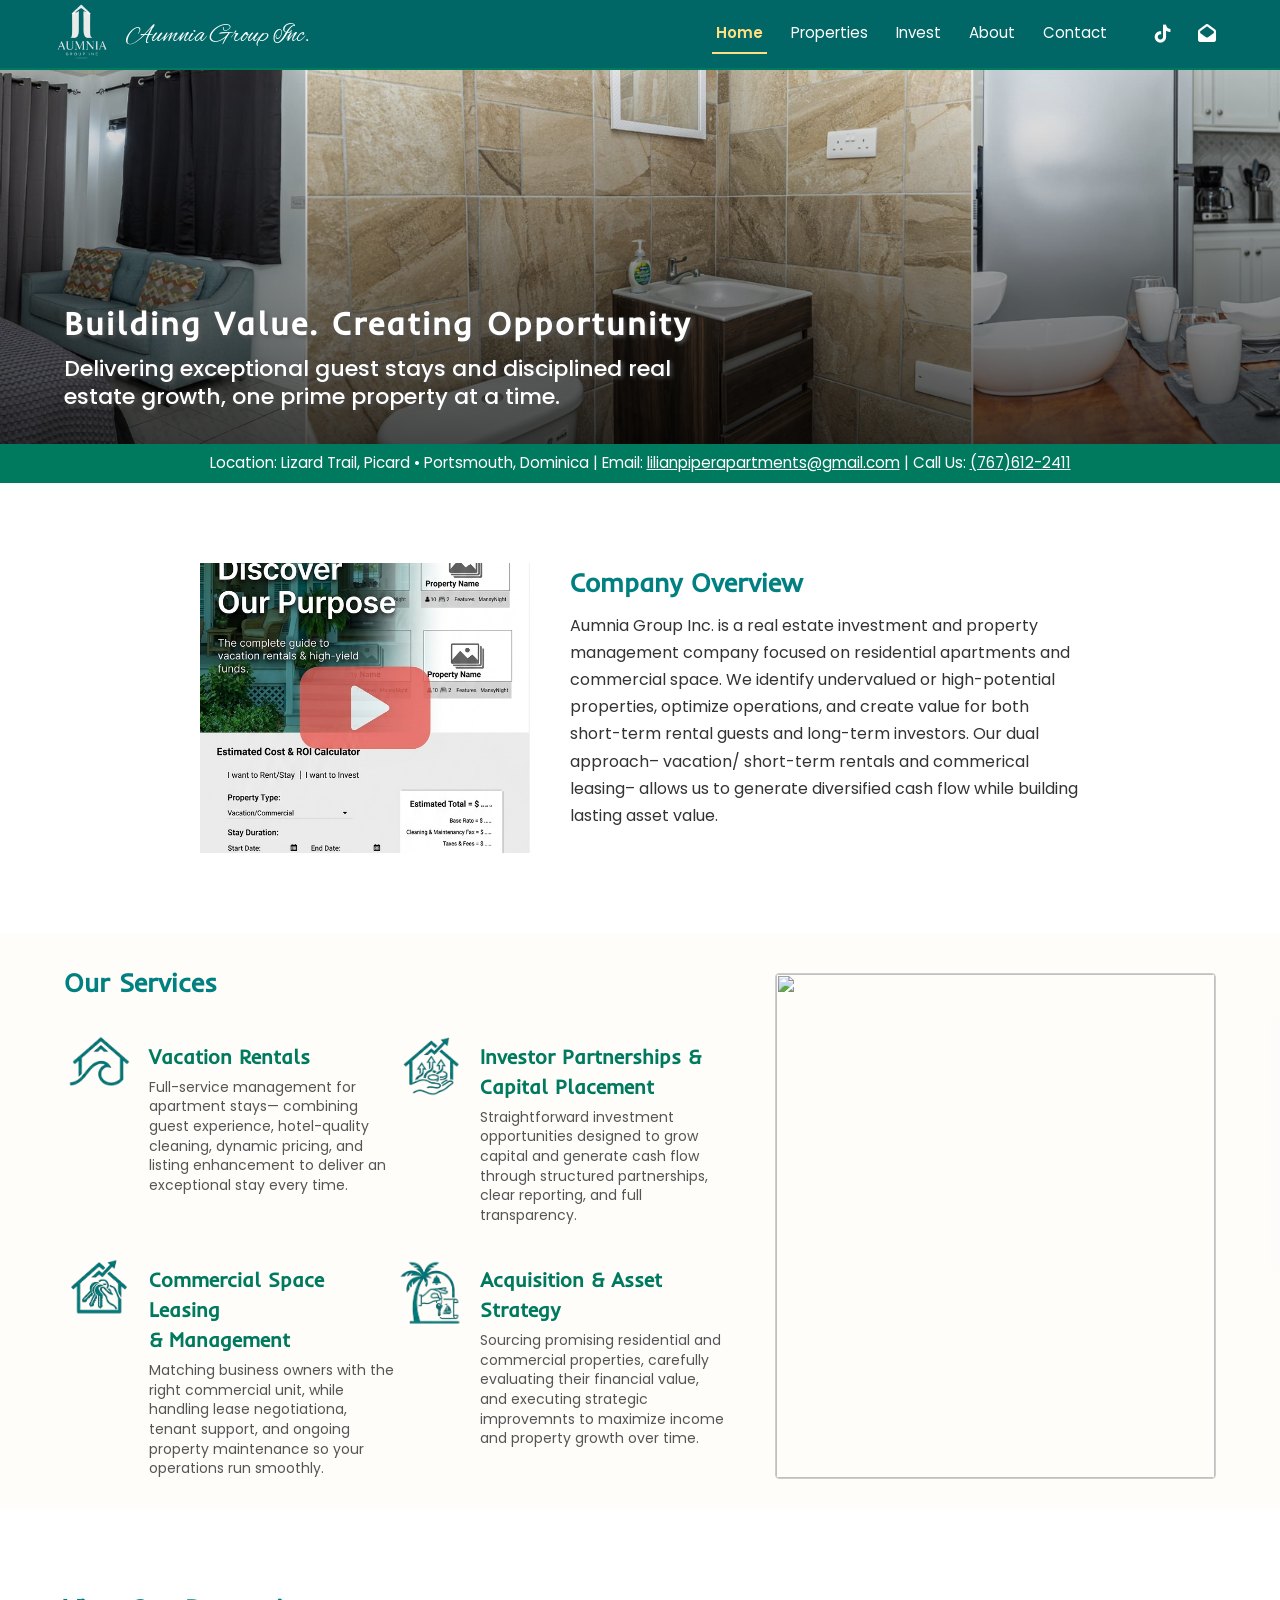
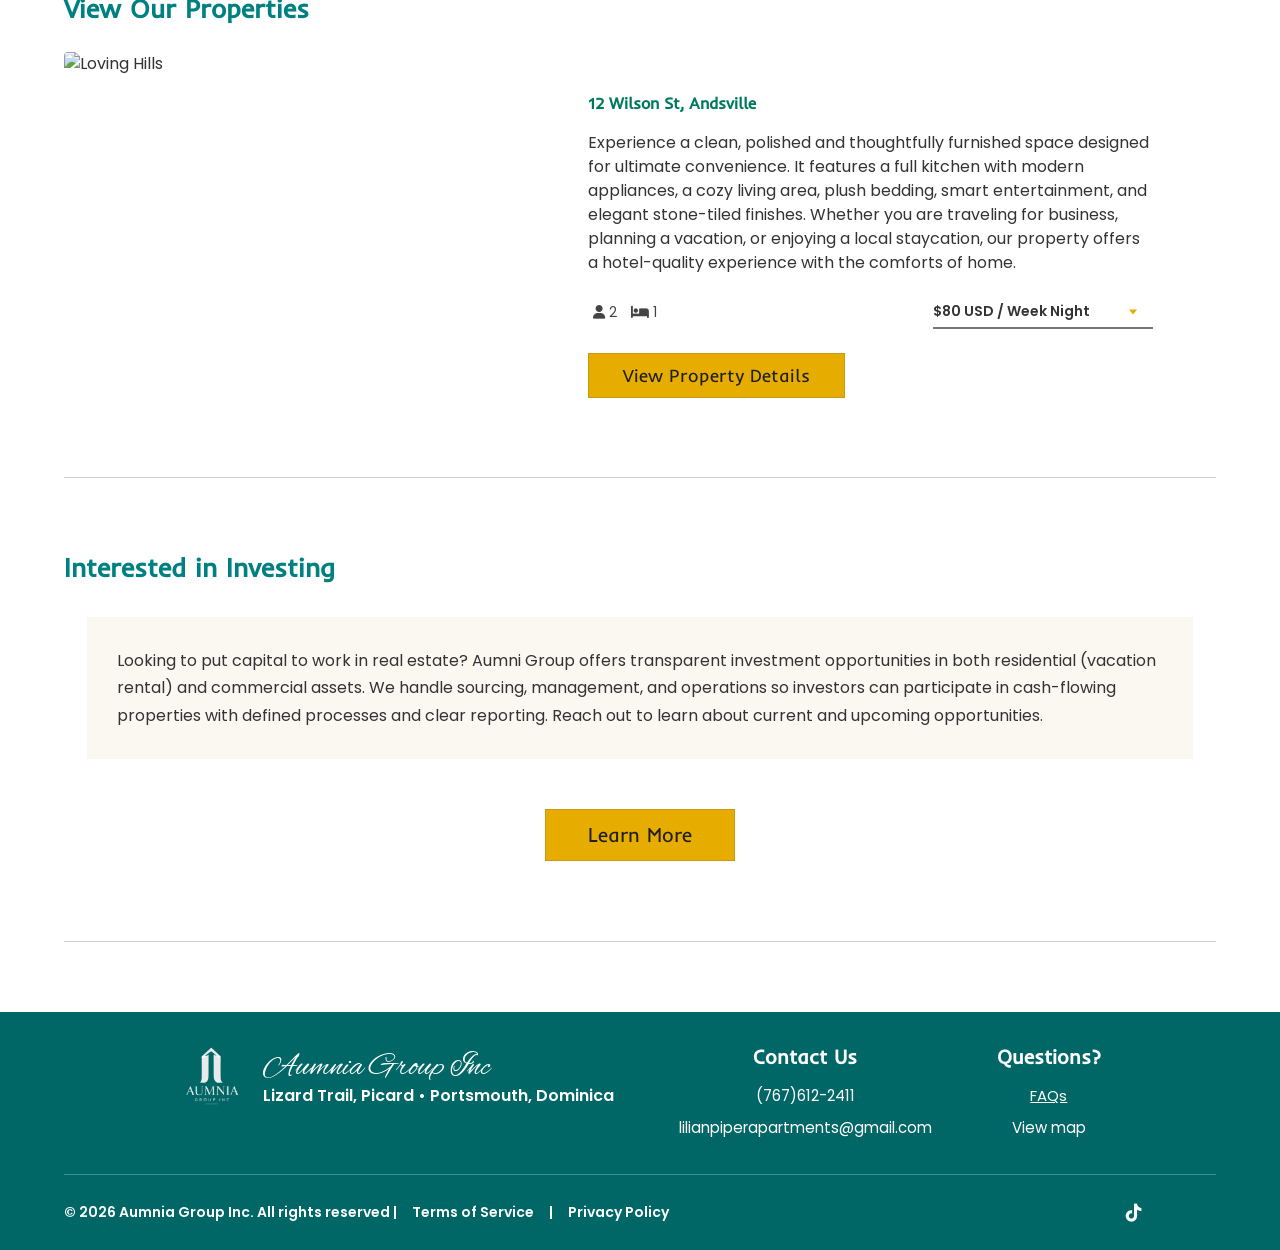
==== commit 0a7cfc02: "Content Update & Payment Modal" ====
--- a/index.html
+++ b/index.html
@@ -32,7 +32,7 @@
                     <nav>
                         <div class="left-side">
                             <a href="index.html">
-                                <img src="images/placeholder logo.png" alt="Aumnia Group Inc. Logo" class="logo" height="35" width="60">
+                                <img src="images/white-logo.png" alt="Aumnia Group Inc. Logo" class="logo" height="35" width="60">
                             </a>
                             <h1>Aumnia Group Inc.</h1>
                         </div>
@@ -60,8 +60,9 @@
                     </nav>
 
                     <div class="page-header">
-                        <h1>Stay In Paradise<br>Invest In Its Future</h1>
-                        <h2>Connecting guests to true island living</h2>
+                        <h1>Building Value. Creating Opportunity</h1>
+                        <h2>Delivering exceptional guest stays and disciplined real<br> estate growth, one prime property 
+                            at a time.</h2>
                     </div>
                 </div>
 
@@ -76,12 +77,11 @@
              <div class="vid-container">
                 <img src="images/aumnia thumbnail.png" height="290" width="330">
                 <h1>Company Overview</h1>
-                <p>Lorem ipsum dolor sit amet, consectetur adipiscing elit. Nunc ornare ac lorem in tristique. Cras in neque 
-                    eros. Proin lacus nulla, blandit quis metus sit amet, laoreet scelerisque turpis. Vestibulum faucibus id nunc 
-                    mollis porttitor. Duis pulvinar arcu id ipsum imperdiet pulvinar. Sed congue eros et metus aliquam, posuere 
-                    ullamcorper arcu bibendum. Duis nec cursus augue. Fusce urna leo, luctus ac est et, consequat aliquam ipsum. 
-                    Maecenas interdum leo neque, ut pretium turpis pellentesque ac. Phasellus et interdum tortor. Nullam quis 
-                    fringilla ligula. Vestibulum id nunc eget ipsum sagittis varius.</p>
+                <p>Aumnia Group Inc. is a real estate investment and property management company focused on residential 
+                    apartments and commercial space. We identify undervalued or high-potential properties, optimize operations, 
+                    and create value for both short-term rental guests and long-term investors. Our dual approach– vacation/
+                    short-term rentals and commerical leasing– allows us to generate diversified cash flow while building 
+                    lasting asset value.</p>
              </div>
             <!-- Video Section Ends-->
 
@@ -100,34 +100,38 @@
                                 <img src="images/rentals.png" alt="Vacation Rentals Icon" class="service-icon" height="70" width="70">
                                 <div class="service-info">
                                     <h3>Vacation Rentals</h3>
-                                    <p>Lorem ipsum dolor sit amet, consectetur adipiscing elit.</p>
+                                    <p>Full-service management for apartment stays— combining guest experience, hotel-quality cleaning, dynamic pricing, and listing 
+                                        enhancement to deliver an exceptional stay every time. </p>
                                 </div>
                             </div>
 
                             <!-- Service Item 2 -->
                             <div class="service-card">
-                                <img src="images/invest funds.png" alt="Investment Funds Icon" class="service-icon" height="70" width="70">
-                                <div class="service-info">
-                                    <h3>Investment Funds</h3>
-                                    <p>Lorem ipsum dolor sit amet, consectetur adipiscing elit.</p>
+                                <img src="images/invest funds.png" alt="Investor Partnerships & Capital Placement Icon" class="service-icon" height="70" width="70">
+                                <div class="service-info">
+                                    <h3>Investor Partnerships & Capital Placement</h3>
+                                    <p>Straightforward investment opportunities designed to grow capital and generate cash flow through structured partnerships, clear 
+                                        reporting, and full transparency.</p>
                                 </div>
                             </div>
 
                             <!-- Service Item 3 -->
                             <div class="service-card">
-                                <img src="images/prop management.png" alt="Property Management Icon" class="service-icon" height="70" width="70">
-                                <div class="service-info">
-                                    <h3>Property Management</h3>
-                                    <p>Lorem ipsum dolor sit amet, consectetur adipiscing elit.</p>
+                                <img src="images/prop management.png" alt="Commercial Space Leasing & Management Icon" class="service-icon" height="70" width="70">
+                                <div class="service-info">
+                                    <h3>Commercial Space Leasing <br>& Management</h3>
+                                    <p>Matching business owners with the right commercial unit, while handling lease negotiationa, tenant support, and ongoing property 
+                                        maintenance so your operations run smoothly.</p>
                                 </div>
                             </div>
 
                             <!-- Service Item 4 -->
                             <div class="service-card">
-                                <img src="images/island concierge.png" alt="Island Concierge Icon" class="service-icon" height="70" width="70">
-                                <div class="service-info">
-                                    <h3>Island Concierge</h3>
-                                    <p>Lorem ipsum dolor sit amet, consectetur adipiscing elit.</p>
+                                <img src="images/island concierge.png" alt="Acquisition & Asset Strategy Icon" class="service-icon" height="70" width="70">
+                                <div class="service-info">
+                                    <h3>Acquisition & Asset Strategy</h3>
+                                    <p>Sourcing promising residential and commercial properties, carefully evaluating their financial value, and executing strategic 
+                                        improvemnts to maximize income and property growth over time.</p>
                                 </div>
                             </div>
 
@@ -157,18 +161,28 @@
                     <div class="properties-content">
                         <p class="property-address">12 Wilson St, Andsville</p>
 
-                        <p class="property-description">
-                            Lorem ipsum dolor sit amet, consectetur adipiscing elit. Pellentesque mattis euismod justo in efficitur. Proin ac purus lectus morbi.
+                        <p class="property-description">Experience a clean, polished and thoughtfully furnished space designed 
+                            for ultimate convenience. It features a full kitchen with modern appliances, a cozy living area, plush 
+                            bedding, smart entertainment, and elegant stone-tiled finishes. Whether you are traveling for 
+                            business, planning a vacation, or enjoying a local staycation, our property offers a hotel-quality 
+                            experience with the comforts of home.   
                         </p>
 
                         <!-- Specs & Pricing Row -->
                         <div class="property-meta-row">
                             <div class="property-specs">
-                                <span><i class="fa-solid fa-user" aria-hidden="true"></i> 10</span>
-                                <span><i class="fa-solid fa-bed" aria-hidden="true"></i> 2</span>
-                            </div>
-                            <div class="property-price">
-                                <b>$80 USD</b>/ Week Night | <b>$88 USD</b>/ Weekend Night <br><b>$800 USD</b>/ Month
+                                <span><i class="fa-solid fa-user" aria-hidden="true"></i> 2</span>
+                                <span><i class="fa-solid fa-bed" aria-hidden="true"></i> 1</span>
+                            </div>
+                            <div class="property-price-dropdown-wrapper">
+                                <label for="price-rate-select" class="sr-only">Select Rate Type</label>
+                                <div class="calc-select-wrapper price-select-box">
+                                    <select id="price-rate-select" aria-label="Select pricing rate option">
+                                        <option value="weeknight" selected>$80 USD / Week Night</option>
+                                        <option value="weekend">$88 USD / Weekend Night</option>
+                                        <option value="monthly">$800 USD / Month</option>
+                                    </select>
+                                </div>
                             </div>
                         </div>
 
@@ -186,12 +200,9 @@
             <!-- Invest Section Starts-->
              <section class="invest-section">
                 <h1>Interested in Investing</h1>
-                <p>Lorem ipsum dolor sit amet, consectetur adipiscing elit. Nunc ornare ac lorem in tristique. Cras in neque 
-                    eros. Proin lacus nulla, blandit quis metus sit amet, laoreet scelerisque turpis. Vestibulum faucibus id nunc 
-                    mollis porttitor. Duis pulvinar arcu id ipsum imperdiet pulvinar. Sed congue eros et metus aliquam, posuere 
-                    ullamcorper arcu bibendum. Duis nec cursus augue. Fusce urna leo, luctus ac est et, consequat aliquam ipsum. 
-                    Maecenas interdum leo neque, ut pretium turpis pellentesque ac. Phasellus et interdum tortor. Nullam quis 
-                    fringilla ligula. Vestibulum id nunc eget ipsum sagittis varius.</p>
+                <p>Looking to put capital to work in real estate? Aumni Group offers transparent investment opportunities in both residential (vacation rental) and 
+                    commercial assets. We handle sourcing, management, and operations so investors can participate in cash-flowing properties with defined processes 
+                    and clear reporting. Reach out to learn about current and upcoming opportunities.</p>
 
                 <a href="Invest.html" class="btn">Learn More</a>
              </section>
@@ -208,7 +219,7 @@
                     
                     <!-- Branding Block -->
                     <div class="footer-brand">
-                        <img src="images/placeholder logo.png" alt="Aumnia Group Inc. Logo" class="footer-logo">
+                        <img src="images/white-logo.png" alt="Aumnia Group Inc. Logo" class="footer-logo">
                         <div class="brand-text">
                             <h2 class="company-name">Aumnia Group Inc</h2>
                             <p class="company-address">Lizard Trail, Picard • Portsmouth, Dominica</p>
--- a/css/style.css
+++ b/css/style.css
@@ -66,13 +66,14 @@
     font-size: 2rem;
     font-weight: 600;
     letter-spacing: 2px;
-    line-height: 1.2;
+    margin-bottom: 0.5rem;
 }
 
 .page-header h2 {
     font-family: var(--font-body);
     font-size: 1.375rem;
     font-weight: 500;
+    line-height: 1.3;
 }
 
 /* Contact block */
@@ -459,6 +460,43 @@
     color: #444;
 }
 
+/* Property Pricing Dropdown Styling */
+.property-price-dropdown-wrapper {
+    display: flex;
+    flex-direction: column;
+    min-width: 220px;
+}
+
+.price-select-box select {
+    width: 100%;
+    padding: 10px 14px;
+    font-family: 'Poppins', sans-serif;
+    font-size: 0.95rem;
+    font-weight: 600;
+    color: #0f766e;
+    background-color: #f8fafc;
+    border: 1px solid #cbd5e1;
+    cursor: pointer;
+    transition: border-color 0.2s, box-shadow 0.2s;
+}
+
+.price-select-box select:focus {
+    outline: none;
+    border-color: var(--accent-color);
+}
+
+.sr-only {
+    position: absolute;
+    width: 1px;
+    height: 1px;
+    padding: 0;
+    margin: -1px;
+    overflow: hidden;
+    clip: rect(0, 0, 0, 0);
+    white-space: nowrap;
+    border: 0;
+}
+
 .property-price {
     text-align: right;
     font-size: 1rem;
@@ -874,6 +912,11 @@
     padding-bottom: 0px;
 }
 
+.contact-page .vid-container .info {
+   width: 100%; 
+   flex: 1 1 0;
+}
+
 /* ---------------- Personal Style Settings ------------------- */
 /* Update Personal Contact Info Block */
 .contact-page .vid-container {
@@ -881,13 +924,14 @@
     align-items: center; /* Vertically centers headshot and text */
     gap: 2.25rem;
     padding: 1.875rem 0px;
-    width: 50%;
+    width: min(70%, 60rem);
     margin: 2.5rem auto;
 }
 
 .contact-page .vid-container img {
     margin-right: 0;
     object-fit: cover;
+    flex-shrink: 0;
 }
 
 .contact-page .vid-container .info-content {
@@ -1202,18 +1246,18 @@
     font-size: 1.375rem;
 }
 
-/* Map Placeholder Image */
+/* Map */
 .map-wrapper {
     width: 100%;
-    border-radius: 2px;
+    max-width: 475px;
+    height: 450px;
     overflow: hidden;
 }
 
-.map-img {
-    display: block;
-    object-fit: cover;
-    cursor: default;
-    user-select: none;
+.map-wrapper iframe {
+    width: 100%;
+    height: 100%;
+    border: 0;
 }
 
 /* Calendar Widget Box */
@@ -1347,9 +1391,9 @@
 
 /* Select element override */
 .time-popup .select-wrapper select {
-    padding: 0.375rem 0.625rem;          /* Solder/compact padding for the overlay */
-    font-size: 0.81rem;            /* Font size specific to calendar popup */
-    border: 1px solid #cccccc;  /* Border styling */
+    padding: 0.375rem 1.25rem;
+    font-size: 0.81rem;
+    border: 1px solid #cccccc;
     border-radius: 3px;
     background-color: #fbfbfbfb;
     color: var(--text-color);
@@ -1357,7 +1401,7 @@
 
 /* Focus state override */
 .time-popup .select-wrapper select:focus {
-    border-color: var(--accent-color); /* Highlight color on focus */
+    border-color: var(--accent-color);
 }
 
 /* Close button for calendar overlay */
@@ -1875,6 +1919,212 @@
     border: 1px solid #555;
 }
 
+/* Book Property Button */
+.book-btn {
+    display: block;
+    color: var(--text-color);
+    font-family: var(--font-heading);
+    font-size: 1.125rem;
+    padding: 0.5rem 2.125rem;
+    width: fit-content;
+    margin: 0;
+    background-color: var(--accent-color);
+    border: 1px solid var(--border-color);
+    text-decoration: none;
+    transition: var(--border-color) 0.2s ease;
+}
+
+/* ------------------ Payment Modal -------------- */
+/* Payment Modal Base Overlay */
+.modal-overlay {
+    display: none;
+    position: fixed;
+    top: 0;
+    left: 0;
+    width: 100vw;
+    height: 100vh;
+    background: rgba(0, 0, 0, 0.75);
+    backdrop-filter: blur(5px);
+    z-index: 1000;
+    justify-content: center;
+    align-items: center;
+    padding: 20px;
+    overflow-y: auto;
+}
+
+.modal-overlay.active {
+    display: flex;
+}
+
+/* Modal Card Dimensions & Aesthetic */
+.modal-card-large {
+    background: var(--solidBgText-color);
+    color: var(--text-color);
+    width: 100%;
+    max-width: 680px;
+    border-radius: 12px;
+    padding: 30px;
+    position: relative;
+    box-shadow: 0 20px 50px rgba(0,0,0,0.5);
+    border: 1px solid rgba(255, 255, 255, 0.1);
+}
+
+.modal-close {
+    position: absolute;
+    top: 15px;
+    right: 20px;
+    background: none;
+    border: none;
+    color: #aaaaaa;
+    font-size: 1.8rem;
+    cursor: pointer;
+}
+
+.modal-header h2 {
+    font-size: 1.6rem;
+    color: var(--primary-color);
+    margin-bottom: 4px;
+}
+
+.modal-subtitle {
+    color: var(--secondary-color);
+    font-size: 0.95rem;
+    margin-bottom: 20px;
+}
+
+/* Fieldset Sectioning */
+.modal-card-large .form-section {
+    border: 1px solid rgba(255, 255, 255, 0.1);
+    border-radius: 8px;
+    padding: 18px;
+    margin-bottom: 20px;
+}
+
+.modal-card-large .form-section legend {
+    color: var(--secondary-color);
+    font-weight: 600;
+    padding: 0 0.5rem 2rem;
+    font-size: 0.95rem;
+}
+
+.form-row {
+    display: flex;
+    gap: 15px;
+}
+
+.flex-1 {
+    flex: 1;
+}
+
+/* Form Inputs */
+.modal-card-large .form-group {
+    margin-bottom: 15px;
+}
+
+.modal-card-large .form-group label {
+    display: block;
+    font-size: 0.85rem;
+    margin-bottom: 6px;
+    color: var(--accentText-color);
+}
+
+.modal-card-large .form-group input, 
+.modal-card-large .form-group select {
+    width: 100%;
+    padding: 0.625rem 0.75rem;
+    background: var(--solidBgText-color);
+    border: 1px solid rgba(0, 0, 0, 0.08);
+    color: var(--text-color);
+    font-size: 0.95rem;
+}
+
+.modal-card-large .form-group input:focus, 
+.modal-card-large .form-group select:focus {
+    border-color: var(--border-color);
+    outline: none;
+}
+
+/* Payment Tabs */
+.payment-tabs {
+    display: flex;
+    gap: 10px;
+    margin-bottom: 15px;
+}
+
+.pay-tab {
+    flex: 1;
+    padding: 10px;
+    background: var(--solidBgText-color);
+    border: 1px solid rgba(0, 0, 0, 0.08);
+    border-radius: 6px;
+    text-align: center;
+    cursor: pointer;
+    font-size: 0.9rem;
+}
+
+.pay-tab input {
+    display: none;
+}
+
+.pay-tab.active {
+    border-color: var(--border-color);
+    background: var(--accent-color);
+    color: var(--solidBgText-color);
+}
+
+/* Express Pay Buttons */
+.express-btn-group {
+    display: flex;
+    flex-direction: column;
+    gap: 10px;
+    margin-top: 10px;
+}
+
+.btn-express {
+    padding: 12px;
+    border-radius: 6px;
+    border: none;
+    font-weight: 600;
+    cursor: pointer;
+    font-size: 0.95rem;
+}
+
+.btn-apple-pay { background: #ffffff; color: #000000; }
+.btn-google-pay { background: #4285f4; color: #ffffff; }
+.btn-paypal { background: #ffc439; color: #000000; }
+
+/* Summary & Submit Footer */
+.modal-summary-footer {
+    display: flex;
+    justify-content: space-between;
+    align-items: center;
+    padding-top: 10px;
+    border-top: 1px solid rgba(255, 255, 255, 0.1);
+}
+
+.summary-amount {
+    display: block;
+    font-size: 1.4rem;
+    font-weight: 700;
+    color: var(--primary-color);
+}
+
+.btn-submit-payment {
+    background: var(--secondary-color);
+    color: #ffffff;
+    border: none;
+    padding: 12px 24px;
+    border-radius: 6px;
+    font-size: 1rem;
+    font-weight: 600;
+    cursor: pointer;
+    transition: background 0.3s ease;
+}
+
+.btn-submit-payment:hover {
+    background: var(--secondary-color);
+}
+
 /* -------------------- Calculator Section -------------------- */
 .calc-section {
     padding: 2.5rem 5rem;
@@ -1997,7 +2247,7 @@
 .calc-select-wrapper::after {
     content: "";
     position: absolute;
-    right: 4px;
+    right: 1rem;
     top: 50%;
     transform: translateY(-50%);
     width: 0;
@@ -2012,6 +2262,15 @@
 .date-inputs {
     display: flex;
     gap: 1.25rem;
+}
+
+/* Commercial lease fields swap in for the stay dates */
+#rent-lease-group[hidden], #rent-stay-group[hidden] {
+    display: none;
+}
+
+#rent-lease-group .calc-select-wrapper {
+    min-width: 9rem;
 }
 
 .input-with-icon {
@@ -2162,7 +2421,7 @@
 .checkbox-label input[type="checkbox"]:checked {
     background-color: var(--accent-color);
     border-color: var(--border-color);
-    background-image: url("data:image/svg+xml,%3Csvg xmlns='http://www.w3.org/2000/svg' viewBox='0 0 24 24' fill='none' stroke='white' stroke-width='3.5' stroke-linecap='round' stroke-linejoin='round'%3E%3Cpolyline points='20 6 9 17 4 12'%3E%3C/polyline%3E%3C/svg%3E");
+    background-image: url("data: image/svg+xml,%3Csvg xmlns='http: //www.w3.org/2000/svg' viewBox='0 0 24 24' fill='none' stroke='white' stroke-width='3.5' stroke-linecap='round' stroke-linejoin='round'%3E%3Cpolyline points='20 6 9 17 4 12'%3E%3C/polyline%3E%3C/svg%3E");
     background-size: 12px 12px;
     background-position: center;
     background-repeat: no-repeat;
@@ -2170,20 +2429,17 @@
 
 /* Form Action Buttons */
 .btn-calculate {
+    display: block;
+    color: var(--solidBgText-color);
+    font-family: var(--font-heading);
+    font-size: 1.125rem;
+    padding: 0.5rem 2.125rem;
+    width: fit-content;
+    margin: 0;
     background-color: var(--accent-color);
-    color: var(--solidBgText-color);
     border: 1px solid var(--border-color);
-    padding: 0.625rem 1.5rem;
-    font-weight: 700;
-    font-size: 0.875rem;
-    border-radius: 2px;
-    cursor: pointer;
-    margin-top: 0.625rem;
-    transition: opacity 0.2s ease;
-}
-
-.btn-calculate:hover {
-    opacity: 0.9;
+    text-decoration: none;
+    transition: var(--border-color) 0.2s ease;
 }
 
 /* Right Column: Receipt */
@@ -2193,7 +2449,7 @@
     padding: 1.5rem;
     background-color: var(--solidBgText-color);
     border-radius: 2px;
-    max-width: 320px;
+    max-width: 25rem;
     margin-top: 2rem
 }
 
@@ -2269,7 +2525,6 @@
 }
 
 /* ----------------------- SITE-WIDE RESPONSIVE OVERHAUL---------------------------- */
-
 /* ---------------- Tablet: ~900px (nav collapses to hamburger) ---------------- */
 @media (max-width: 900px) {
     nav {
@@ -2664,48 +2919,48 @@
 
 /* -------------------ACCESSIBILITY + RESPONSIVE LAYER (WCAG 2.2 AA)------------------------ */
 .visually-hidden {
-    position:absolute!important;
-    width:1px;
-    height:1px;
-    margin:-1px;
-    padding:0;
-    overflow:hidden;
-    clip:rect(0 0 0 0);
-    clip-path:inset(50%);
-    white-space:nowrap;
-    border:0;
+    position: absolute!important;
+    width: 1px;
+    height: 1px;
+    margin: -1px;
+    padding: 0;
+    overflow: hidden;
+    clip: rect(0 0 0 0);
+    clip-path: inset(50%);
+    white-space: nowrap;
+    border: 0;
 }
 
 .skip-link {
-    position:absolute;
-    left:1rem;
-    top:-4rem;
-    z-index:3000;
-    padding:.75rem 1.25rem;
-    background:#fff;
-    color:#1f1f1f;
-    font-weight:600;
-    border:2px solid #1f1f1f;
-    border-radius:4px;
-    transition:top .15s;
+    position: absolute;
+    left: 1rem;
+    top: -4rem;
+    z-index: 3000;
+    padding: .75rem 1.25rem;
+    background: #fff;
+    color: #1f1f1f;
+    font-weight: 600;
+    border: 2px solid #1f1f1f;
+    border-radius: 4px;
+    transition: top .15s;
 }
 
 .skip-link:focus {
-    top:1rem;
+    top: 1rem;
 }
 
 main {
-    display:block;
+    display: block;
 }
 
 abbr {
-    text-decoration:none;
+    text-decoration: none;
 }
  
 /* Focus */
 :focus-visible {
-    outline:3px solid var(--focus-color)!important;
-    outline-offset:3px;
+    outline: 3px solid var(--focus-color)!important;
+    outline-offset: 3px;
 }
 
 nav :focus-visible,
@@ -2713,25 +2968,25 @@
 .contact-block :focus-visible,
 .calendar-header :focus-visible,
 .slide-container :focus-visible {
-    outline-color:#fff!important;
+    outline-color: #fff!important;
 }
 
 .modal-card[tabindex="-1"]:focus-visible {
-    outline:none!important;
+    outline: none!important;
 }
  
 /* Hero: flows with content instead of fixed height + absolute text */
 .hero {
-    height:auto;
+    height: auto;
     min-height: clamp(18rem,40vw,27.75rem);
 }
 
 .hero::before {
-    content:"";
-    position:absolute;
-    inset:0;
-    background:linear-gradient(to top,rgba(0,0,0,.72),rgba(0,0,0,.2) 60%,rgba(0,0,0,0));
-    pointer-events:none;
+    content: "";
+    position: absolute;
+    inset: 0;
+    background: linear-gradient(to top,rgba(0,0,0,.72),rgba(0,0,0,.2) 60%,rgba(0,0,0,0));
+    pointer-events: none;
 }
 
 .page-header,
@@ -2739,48 +2994,48 @@
 .contact-page .page-header,
 .invest-page .page-header,
 .properties-page .page-header {
-    position:relative;
-    top:auto;
-    z-index:1;
-    margin:auto 0 0;
-    padding:2rem var(--gutter);
-    width:100%;
+    position: relative;
+    top: auto;
+    z-index: 1;
+    margin: auto 0 0;
+    padding: 2rem var(--gutter);
+    width: 100%;
 }
 
 .page-header h1 {
-    overflow-wrap:anywhere;
+    overflow-wrap: anywhere;
 }
  
 /* Navigation */
 nav {
-    padding-inline:clamp(1rem,4vw,3.75rem)
+    padding-inline: clamp(1rem,4vw,3.75rem)
 }
 
 nav ul li a {
-    display:inline-block;
-    padding:.5rem .25rem;
+    display: inline-block;
+    padding: .5rem .25rem;
 }
 
 nav .active {
-    border-bottom:2px solid #ffdf80;
+    border-bottom: 2px solid #ffdf80;
 }
 
 .social-icons {
-    gap:0;
+    gap: 0;
 }
 
 .social-icons a,.footer-socials a {
-    display:inline-flex;
-    align-items:center;
-    justify-content:center;
-    min-width:2.75rem;
-    min-height:2.75rem;
+    display: inline-flex;
+    align-items: center;
+    justify-content: center;
+    min-width: 2.75rem;
+    min-height: 2.75rem;
 }
 
 .nav-toggle {
-    width:2.75rem;
-    height:2.75rem;
-    padding:.8125rem .5625rem;
+    width: 2.75rem;
+    height: 2.75rem;
+    padding: .8125rem .5625rem;
 
 }
  
@@ -2795,224 +3050,227 @@
 .btn-calculate,.btn-prospectus,
 .invest-vid a,
 .day-cell.active-day {
-    color:var(--btnText-color);
+    color: var(--btnText-color);
 }
 
 .contact-block a {
-    text-decoration:underline;
+    text-decoration: underline;
 }
 
 .contact-block a:visited {
-    color:#fff;
+    color: #fff;
 }
 
 .notice a:visited,.contact-page .vid-container a:visited {
-    color:#8a5a00;
+    color: #8a5a00;
 }
 
 .contact-block a,.footer-column a,.company-address {
-    overflow-wrap:anywhere;
+    overflow-wrap: anywhere;
 }
 
 .calendar-weekdays {
-    color:#595959;
+    color: #595959;
 }
 
 .breakdown-item {
-    font-size:.875rem;
+    font-size: .875rem;
 }
 
 .modal-close,.close-popup-btn {
-    color:#555;
+    color: #555;
 }
 
 .btn-secondary-modal {
-    color:#333;
+    color: #333;
 }
  
 /* Link-styled buttons */
 .link-button {
-    background:none;
-    border:0;
-    padding:.25rem .5rem;
-    font:inherit;
-    color:inherit;
-    text-decoration:underline;
-    cursor:pointer;
+    background: none;
+    border: 0;
+    padding: .25rem .5rem;
+    font: inherit;
+    color: inherit;
+    text-decoration: underline;
+    cursor: pointer;
 }
 
 .footer-column .link-button {
-    color:var(--solidBgText-color);
-    font-size:.9375rem;
-    line-height:1.6;
+    color: var(--solidBgText-color);
+    font-size: .9375rem;
+    line-height: 1.6;
 }
 
 .footer-column .link-button:hover {
-    color:#ffdf80;
+    color: #ffdf80;
 }
 
 .calc-link.link-button {
-    color:var(--primary-color);
-    font-size:.9375rem;
-    padding:.5rem 0;
+    color: var(--primary-color);
+    font-size: .9375rem;
+    padding: .5rem 0;
 }
 
 .calc-link.link-button:hover {
-    color:var(--secondary-color);
+    color: var(--secondary-color);
 }
 
 .footer-column a,.footer-legal a {
-    display:inline-block;
-    padding:.25rem .5rem;
+    display: inline-block;
+    padding: .25rem .5rem;
 }
  
 /* Touch targets */
 .btn-calculate,.submit-btn,.confirm-time-btn {
-    min-height:2.75rem;
+    min-height: 2.75rem;
 }
 
 .btn-prospectus {
-    padding:.75rem 1rem;
-    font-size:.875rem;
+    padding: .75rem 1rem;
+    font-size: .875rem;
 }
 
 .tab-link {
-    padding:.5rem .25rem;
-    font-size:1rem;
+    padding: .5rem .25rem;
+    font-size: 1rem;
 }
 
 .slide-nav,.calendar-nav button,.modal-close {
-    min-width:2.75rem;
-    min-height:2.75rem;
+    min-width: 2.75rem;
+    min-height: 2.75rem;
 }
 
 .modal-close {
-    top:.25rem;
-    right:.5rem;
+    top: .25rem;
+    right: .5rem;
 }
 
 .close-popup-btn {
-    min-width:2rem;
-    min-height:2rem;
+    min-width: 2rem;
+    min-height: 2rem;
 }
 
 button.thumb-item {
-    display:block;
-    width:100%;
-    padding:0;
-    border:0;
-    background:none;
-    font:inherit
+    display: block;
+    width: 100%;
+    padding: 0;
+    border: 0;
+    background: none;
+    font: inherit
 }
 
 button.day-cell {
-    border:0;
-    background:none;
-    font:inherit;
-    color:inherit;
-    padding:0;
-    width:100%
+    border: 0;
+    background: none;
+    font: inherit;
+    color: inherit;
+    padding: 0;
+    width: 100%
 }
  
 /* Forms */
 .form-group input[type="text"],
 .form-group input[type="email"],
 .form-group input[type="tel"] {
-    border-bottom-color:#767676;
+    border-bottom-color: #767676;
 }
 
 .select-wrapper select,.form-group textarea {
-    border-color:#767676;
+    border-color: #767676;
 }
 
 .calc-select-wrapper,.calc-select-wrapper select,.date-inputs input {
-    border-bottom-color:#767676;
+    border-bottom-color: #767676;
 }
 .form-group input,.form-group select,.date-inputs input {
-    min-height:2.75rem;
+    min-height: 2.75rem;
 }
 
 .form-group .form-label {
-    display:block;
-    font-size:1.125rem;
-    font-weight:700;
-    margin-bottom:.5rem;
+    display: block;
+    font-size: 1.125rem;
+    font-weight: 700;
+    margin-bottom: .5rem;
 }
 
 .date-inputs {
-    flex-wrap:wrap;
+    flex-wrap: wrap;
 }
 
 .input-with-icon {
-    min-width:9rem;
+    min-width: 9rem;
 }
 
 .date-inputs .sub-label {
-    font-size:.875rem;
-    font-weight:400;
-    margin-bottom:.25rem;
+    font-size: .875rem;
+    font-weight: 400;
+    margin-bottom: .25rem;
 }
 
 .select-wrapper::after {
-    content:"▼" / "";
+    content: "▼" / "";
 }
 
 .form-status,.schedule-status {
-    min-height:1.5rem;
-    margin-top:.75rem;
-    font-weight:600;
-    color:var(--secondary-color);
+    min-height: 1.5rem;
+    margin-top: .75rem;
+    font-weight: 600;
+    color: var(--secondary-color);
 }
 
 .range-wrapper input[type="range"]::-webkit-slider-thumb {
-    width:24px;
-    height:24px;
-    margin-top:-10px;
-    border-color:#6e5600;
+    width: 24px;
+    height: 24px;
+    margin-top: -10px;
+    border-color: #6e5600;
 }
 
 .range-wrapper input[type="range"]::-moz-range-thumb {
-    width:24px;
-    height:24px;
-    border-color:#6e5600;
+    width: 24px;
+    height: 24px;
+    border-color: #6e5600;
 }
 
 .range-wrapper input[type="range"] {
-    min-height:2rem;
+    height: 2rem;
+    min-height: 0;
+    background: transparent;
+    border-radius: 0;
 }
 
 .range-value {
-    font-size:.875rem;
+    font-size: .875rem;
 }
  
 /* Hidden panels must leave the tab order and accessibility tree */
 .modal-overlay {
-    visibility:hidden;
-    transition:opacity .25s ease-in-out, visibility 0s linear .25s;
+    visibility: hidden;
+    transition: opacity .25s ease-in-out, visibility 0s linear .25s;
 }
 
 .modal-overlay.active {
-    visibility:visible;
-    transition-delay:0s;
+    visibility: visible;
+    transition-delay: 0s;
 }
 
 .modal-card {
-    max-height:90vh;
-    overflow-y:auto;
+    max-height: 90vh;
+    overflow-y: auto;
 }
 body.modal-open {
-    overflow:hidden;
+    overflow: hidden;
 }
 
 .invest-calc-accordion {
-    visibility:hidden;
-    transition:max-height .4s ease-in-out, opacity .3s ease-in-out, padding .4s ease, visibility 0s linear .4s;
+    visibility: hidden;
+    transition: max-height .4s ease-in-out, opacity .3s ease-in-out, padding .4s ease, visibility 0s linear .4s;
 }
 
 .invest-calc-accordion.is-expanded {
-    visibility:visible;
-    max-height:2000px;
-    transition-delay:0s;
+    visibility: visible;
+    max-height: 2000px;
+    transition-delay: 0s;
 }
  
 /* Fluid gutters at every width */
@@ -3028,40 +3286,40 @@
 .process-section,
 .calc-section,
 .site-footer {
-    padding-inline:var(--gutter);
+    padding-inline: var(--gutter);
 }
  
-@media (max-width:960px){
+@media (max-width: 960px){
     .nav-links {
-        visibility:hidden;
-        transition:max-height .3s ease, visibility 0s linear .3s;
+        visibility: hidden;
+        transition: max-height .3s ease, visibility 0s linear .3s;
     }
 
     .nav-links.is-open {
-        visibility:visible;
-        max-height:30rem;
-        transition-delay:0s;
+        visibility: visible;
+        max-height: 30rem;
+        transition-delay: 0s;
     }
 
     nav ul li a {
-        display:block;
-        padding:.25rem 0;
-        min-height:2.75rem;
-        line-height:2.25rem;
-    }
-}
-@media (max-width:1024px){
+        display: block;
+        padding: .25rem 0;
+        min-height: 2.75rem;
+        line-height: 2.25rem;
+    }
+}
+@media (max-width: 1024px){
     .vid-container {
-        max-width:100%;
+        max-width: 100%;
     }
 
     .services {
-        gap:2rem;
+        gap: 2rem;
     }
 
     .capital-container,.featured-container {
-        max-width:100%;
-        padding-left:0;
+        max-width: 100%;
+        padding-left: 0;
     }
 
     .capital-section h2,
@@ -3069,62 +3327,68 @@
     .stats-section h2,
     .process-section p,
     .process-section .invest-btns { 
-        padding-left:0;
+        padding-left: 0;
     }
 
     .calc-head,.calc-container,.calc-disclaimer {
-        width:100%;
+        width: 100%;
     }
 
     .contact-form,.form-intro {
-        width:min(90%,40rem);
+        width: min(90%,40rem);
     }
 
     .contact-page .vid-container {
-        width:90%;
+        width: 90%;
     }
 
     .footer-top {
-        max-width:100%;
-        flex-wrap:wrap;
-        gap:1.5rem 2rem;
+        max-width: 100%;
+        flex-wrap: wrap;
+        gap: 1.5rem 2rem;
     }
 
     .properties-container,
     .invest-page .properties-container,
     .properties-page .properties-container {
-        gap:2rem;
+        gap: 2rem;
     }
 
     .tour-container,.mission-container {
-        gap:2rem;
-    }
-}
-@media (max-width:768px){
+        gap: 2rem;
+    }
+}
+@media (max-width: 768px){
     .contact-page .vid-container {
-        width:100%;
+        width: 100%;
     }
 
     .properties-page .properties-container {
-        flex-direction:column;
-        align-items:stretch;
-    }
-}
-@media (max-width:480px){
+        flex-direction: column;
+        align-items: stretch;
+    }
+}
+@media (max-width: 480px){
     .invest-btns a,.quote-btns a {
-        display:block;
-    }
-}
-@media (prefers-reduced-motion:reduce){
+        display: block;
+    }
+}
+@media (prefers-reduced-motion: reduce){
     html {
-        scroll-behavior:auto;
+        scroll-behavior: auto;
     }
 
     *,*::before,*::after {
-        animation-duration:.01ms!important;
-        animation-iteration-count:1!important;
-        transition-duration:.01ms!important;
-        transition-delay:0s!important;
-        scroll-behavior:auto!important;
+        animation-duration: .01ms!important;
+        animation-iteration-count: 1!important;
+        transition-duration: .01ms!important;
+        transition-delay: 0s!important;
+        scroll-behavior: auto!important;
+    }
+}
+
+@media (min-width: 481px) {
+    .breakdown-item {
+        white-space: nowrap;
     }
 }
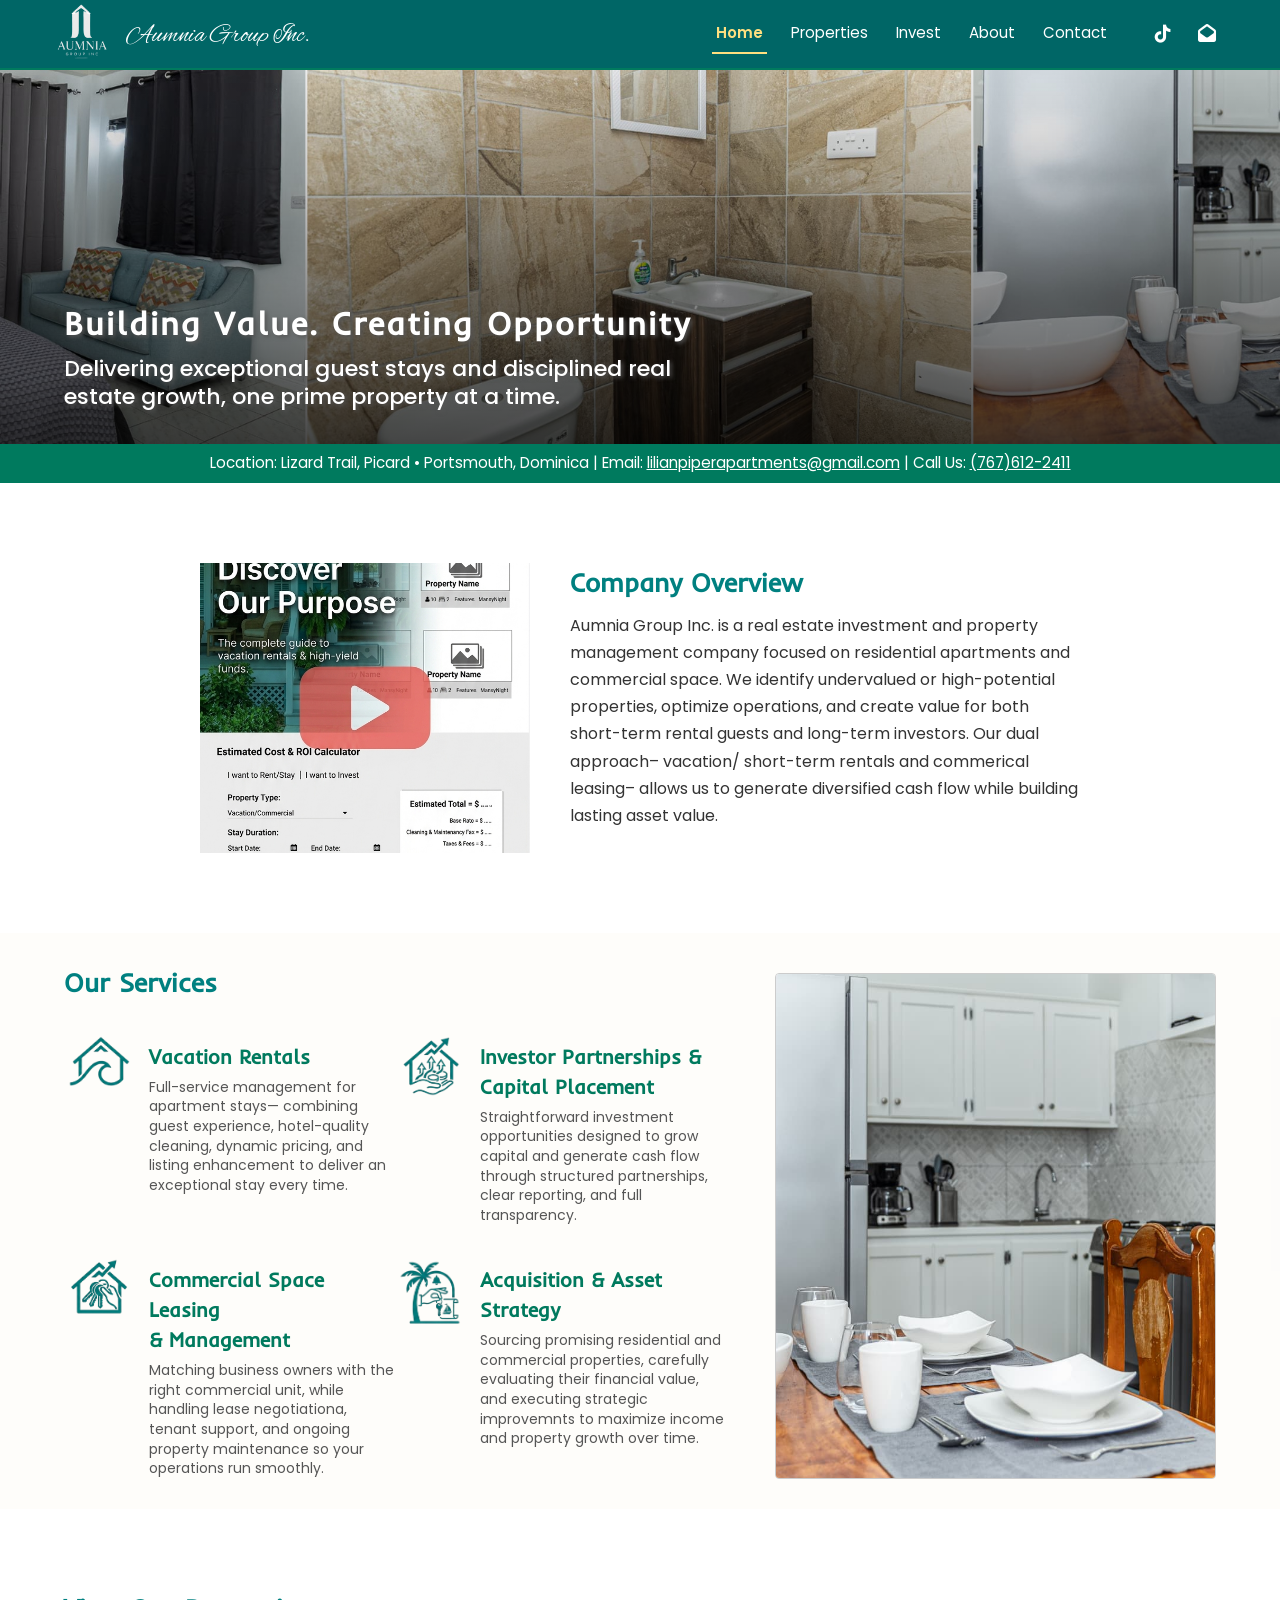
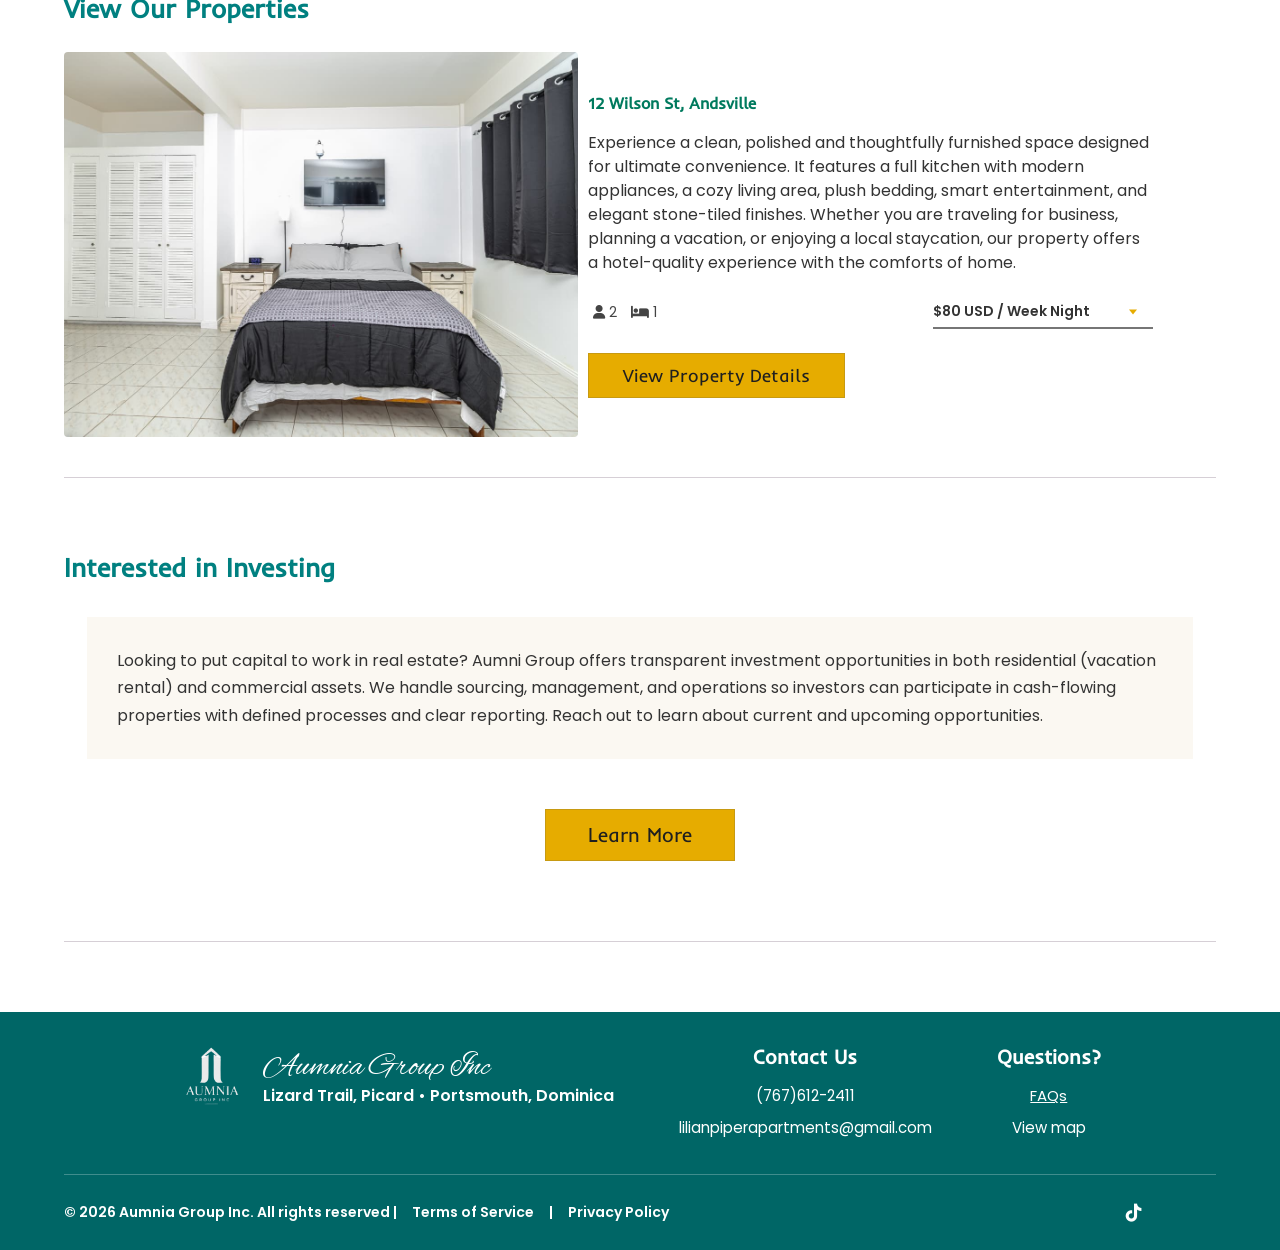
==== commit d6945a34: "image fix" ====
--- a/index.html
+++ b/index.html
@@ -140,7 +140,7 @@
 
                     <!-- Right Side: Property Featured Image -->
                     <div class="services-image">
-                        <img src="images/2.jpg" height="350" width="450">
+                        <img src="images/2.JPG" height="350" width="450">
                     </div>
 
                 </div>
@@ -154,7 +154,7 @@
                 <div class="properties-container">
                     <!-- Left Column: Main Image -->
                     <div class="properties-image">
-                        <img src="images/8.jpg" alt="Loving Hills" height="350" width="550">
+                        <img src="images/8.JPG" alt="Loving Hills" height="350" width="550">
                     </div>
 
                     <!-- Right Column: Details & Specs -->
